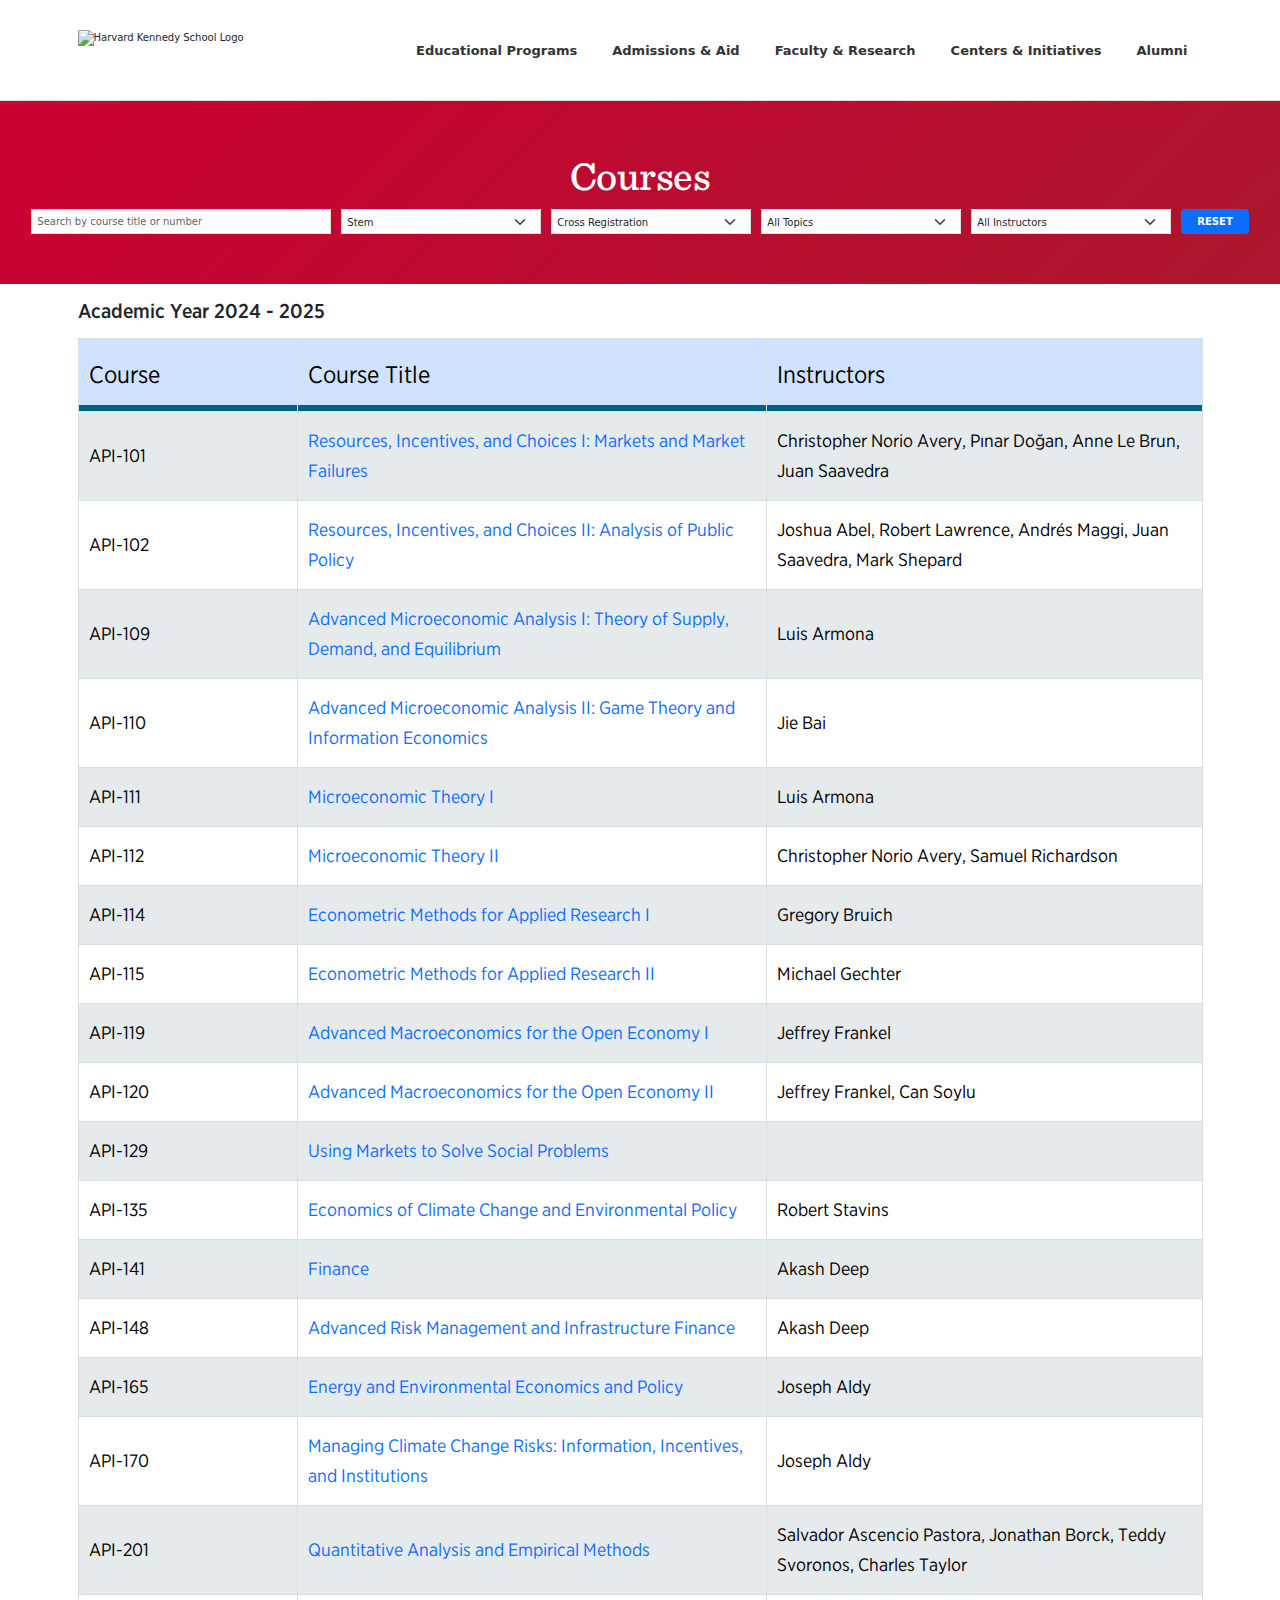
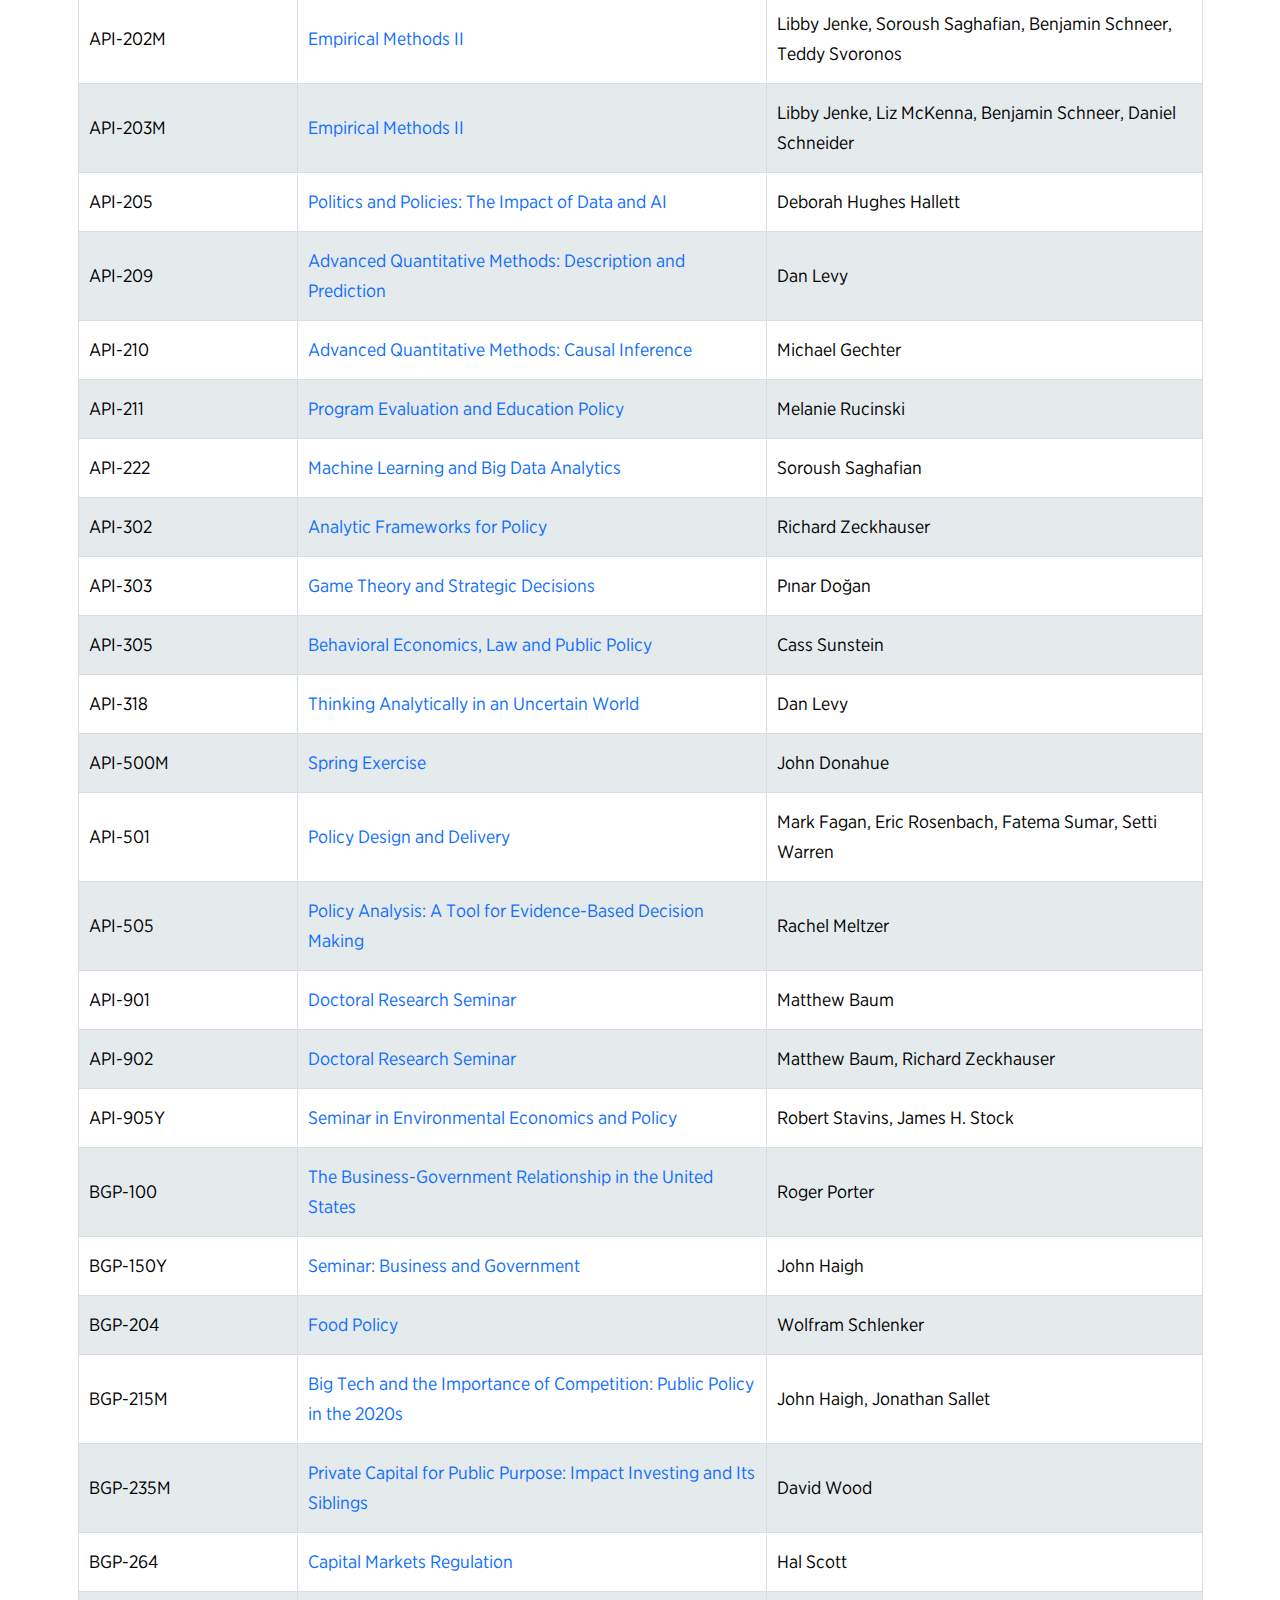
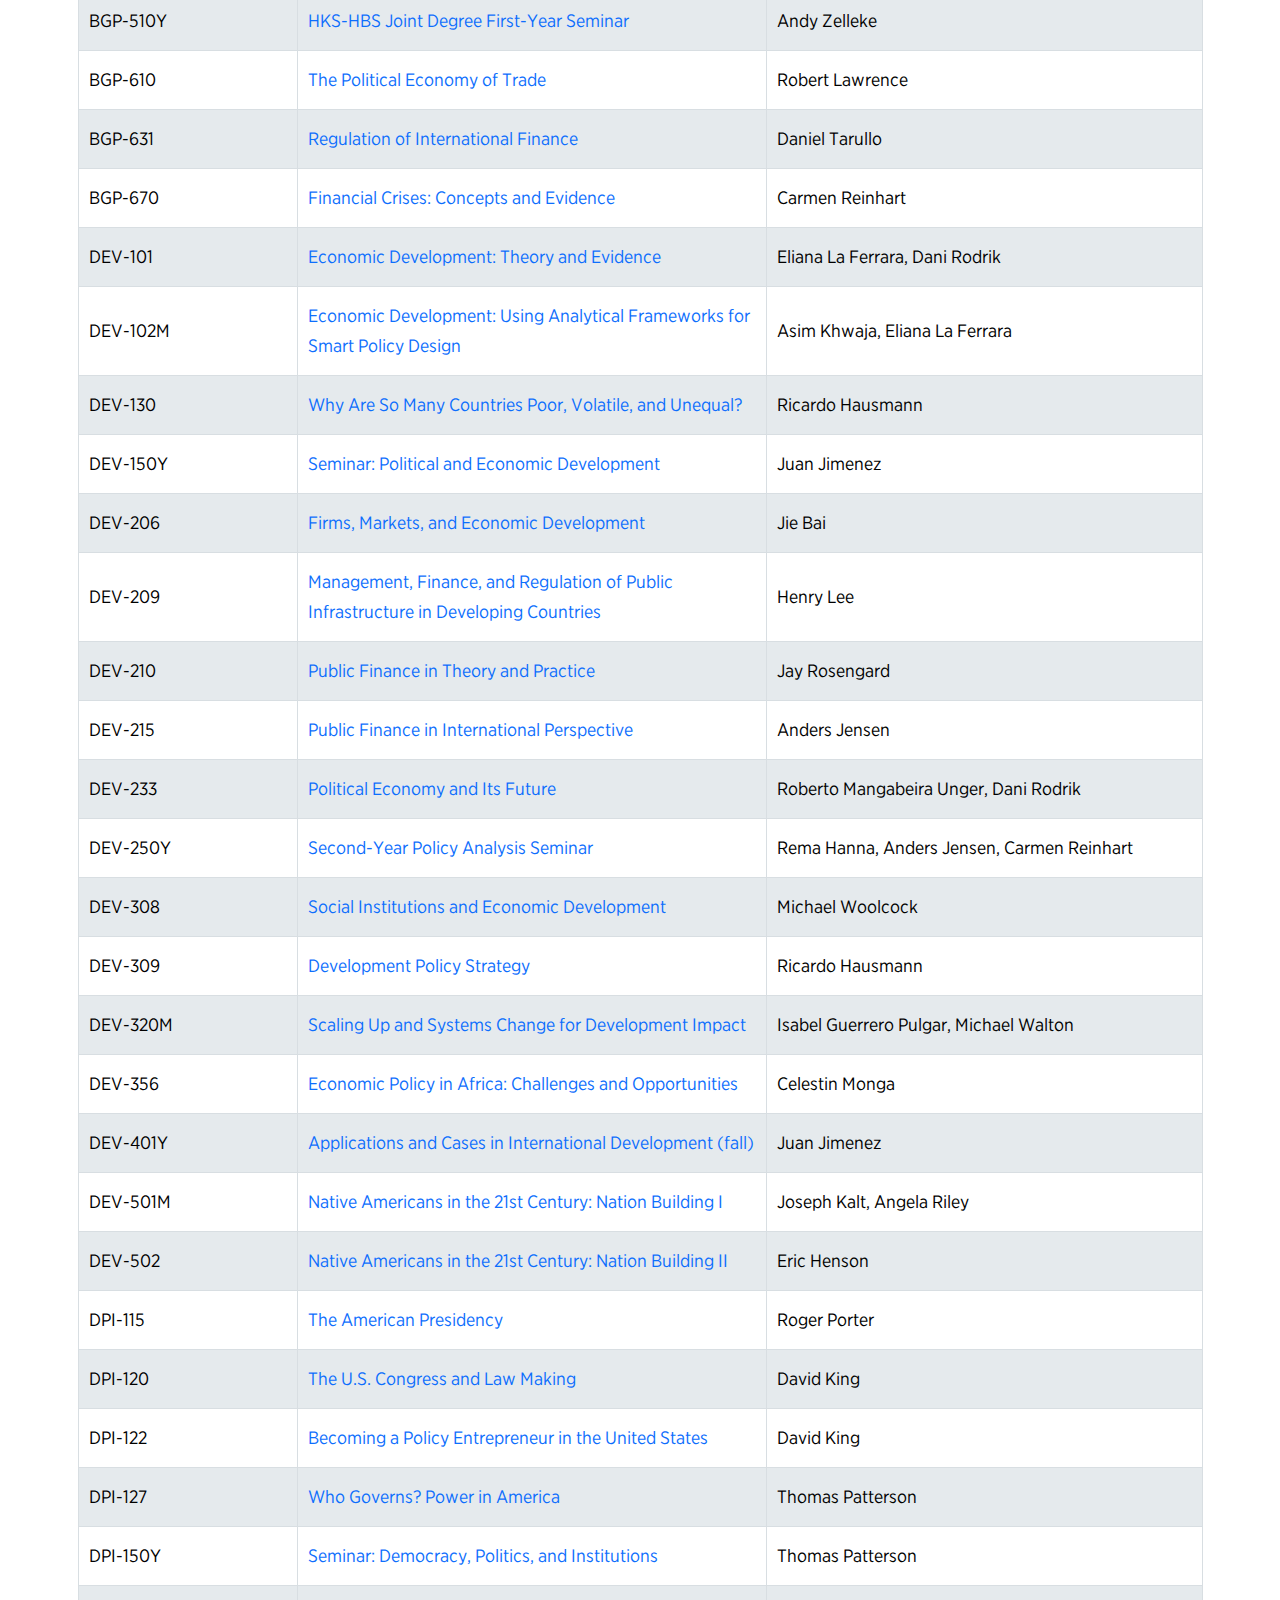
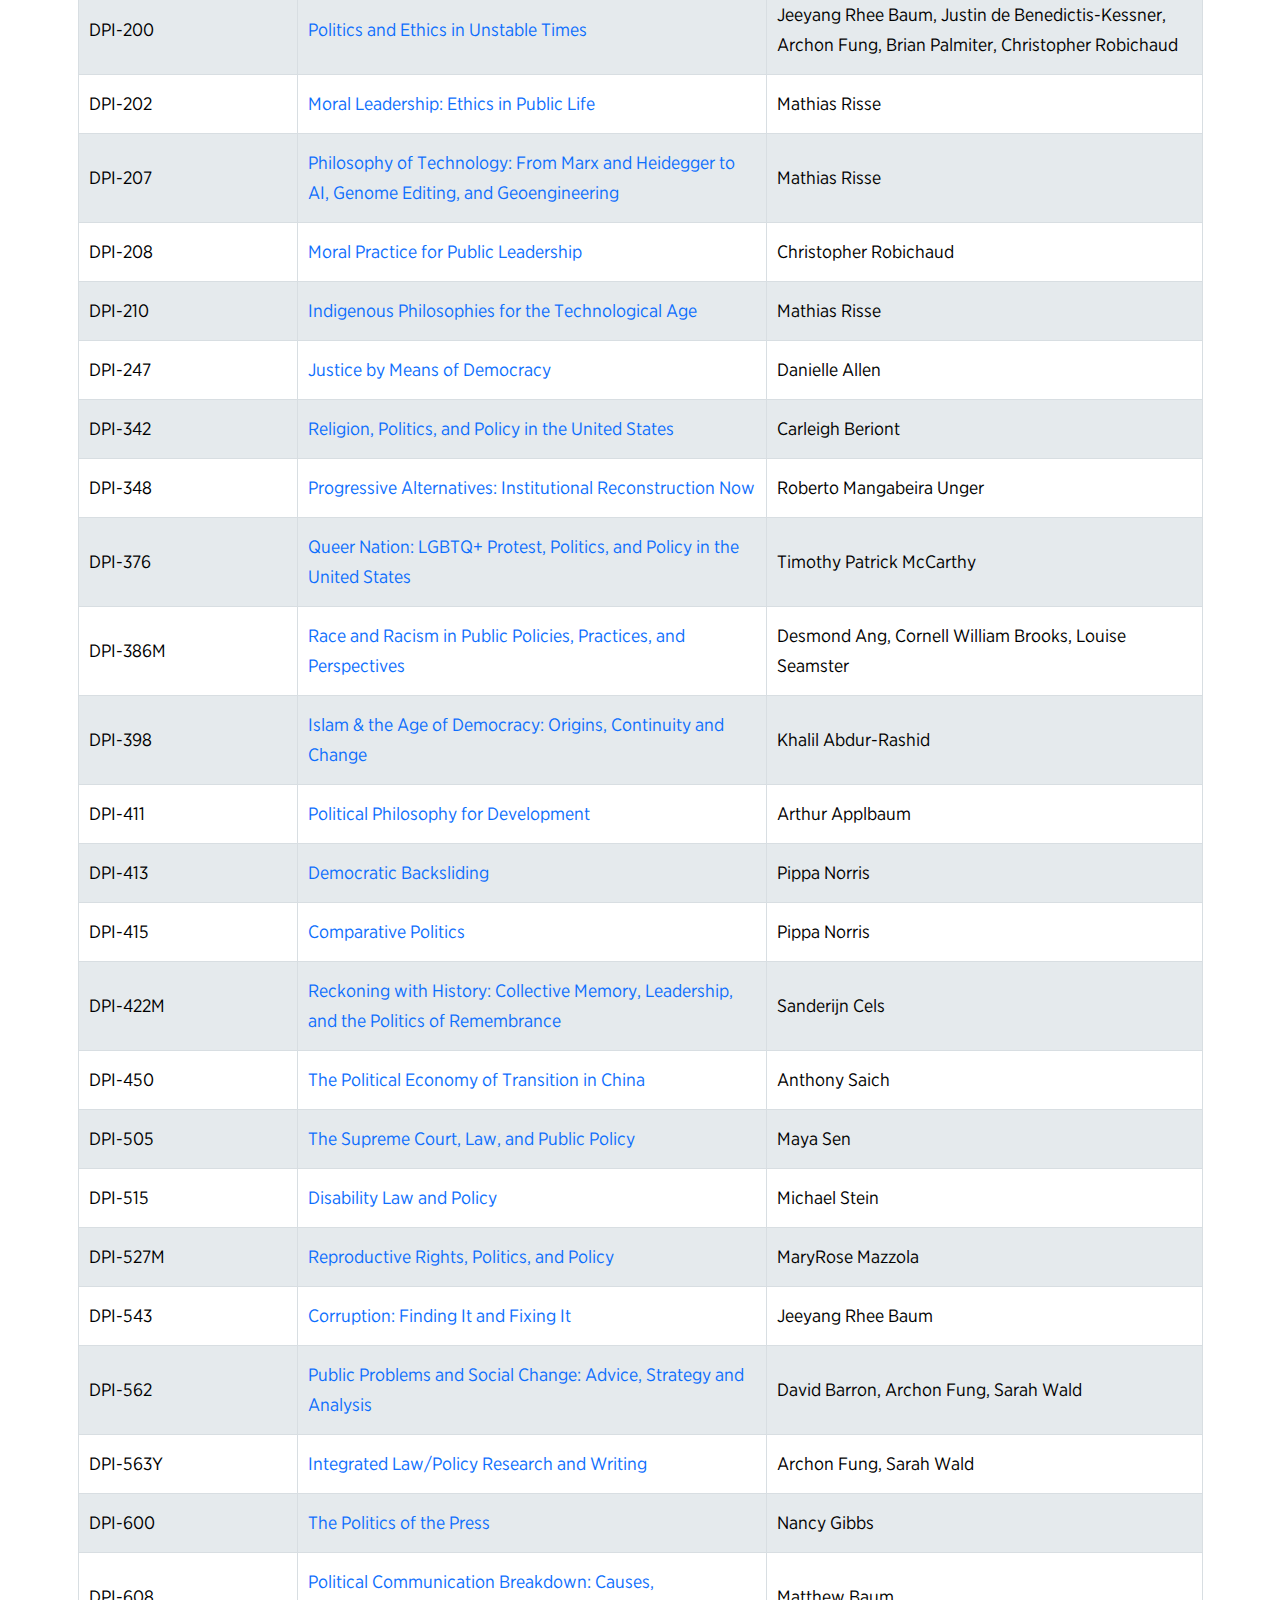
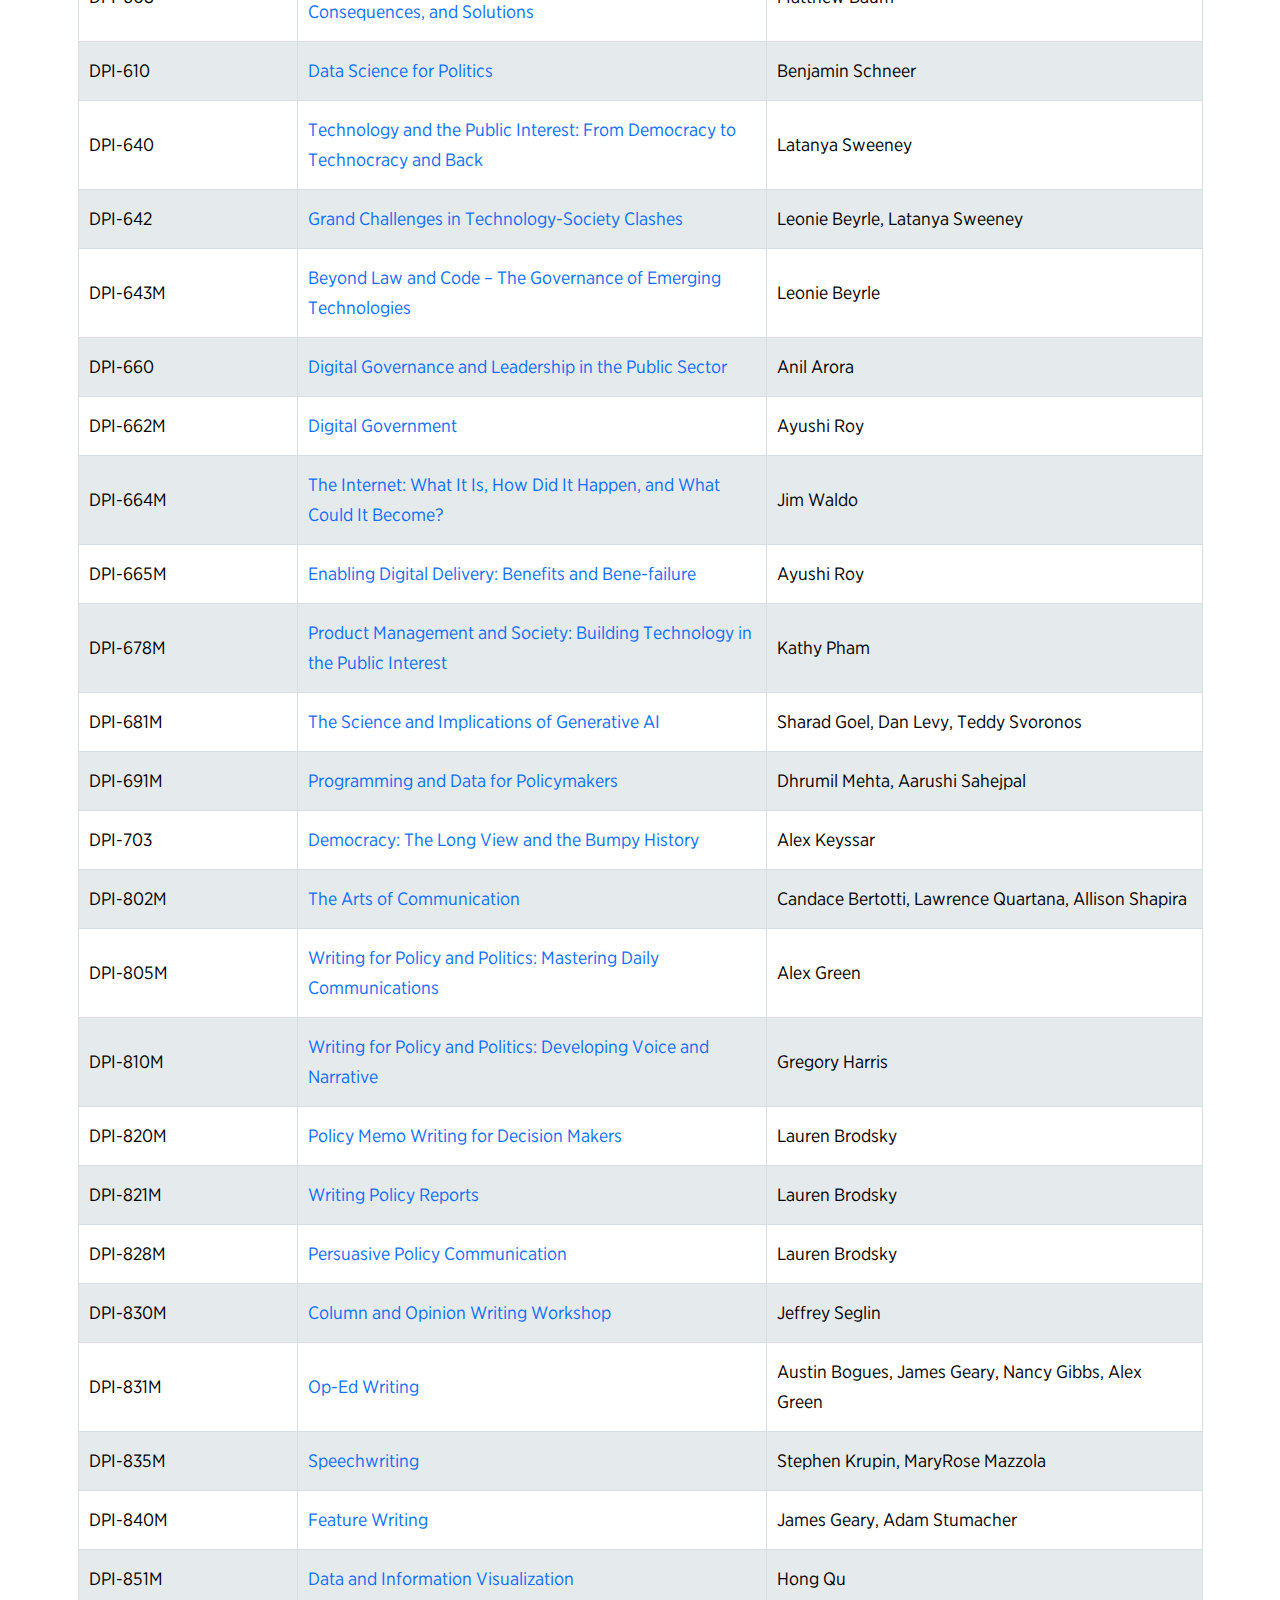
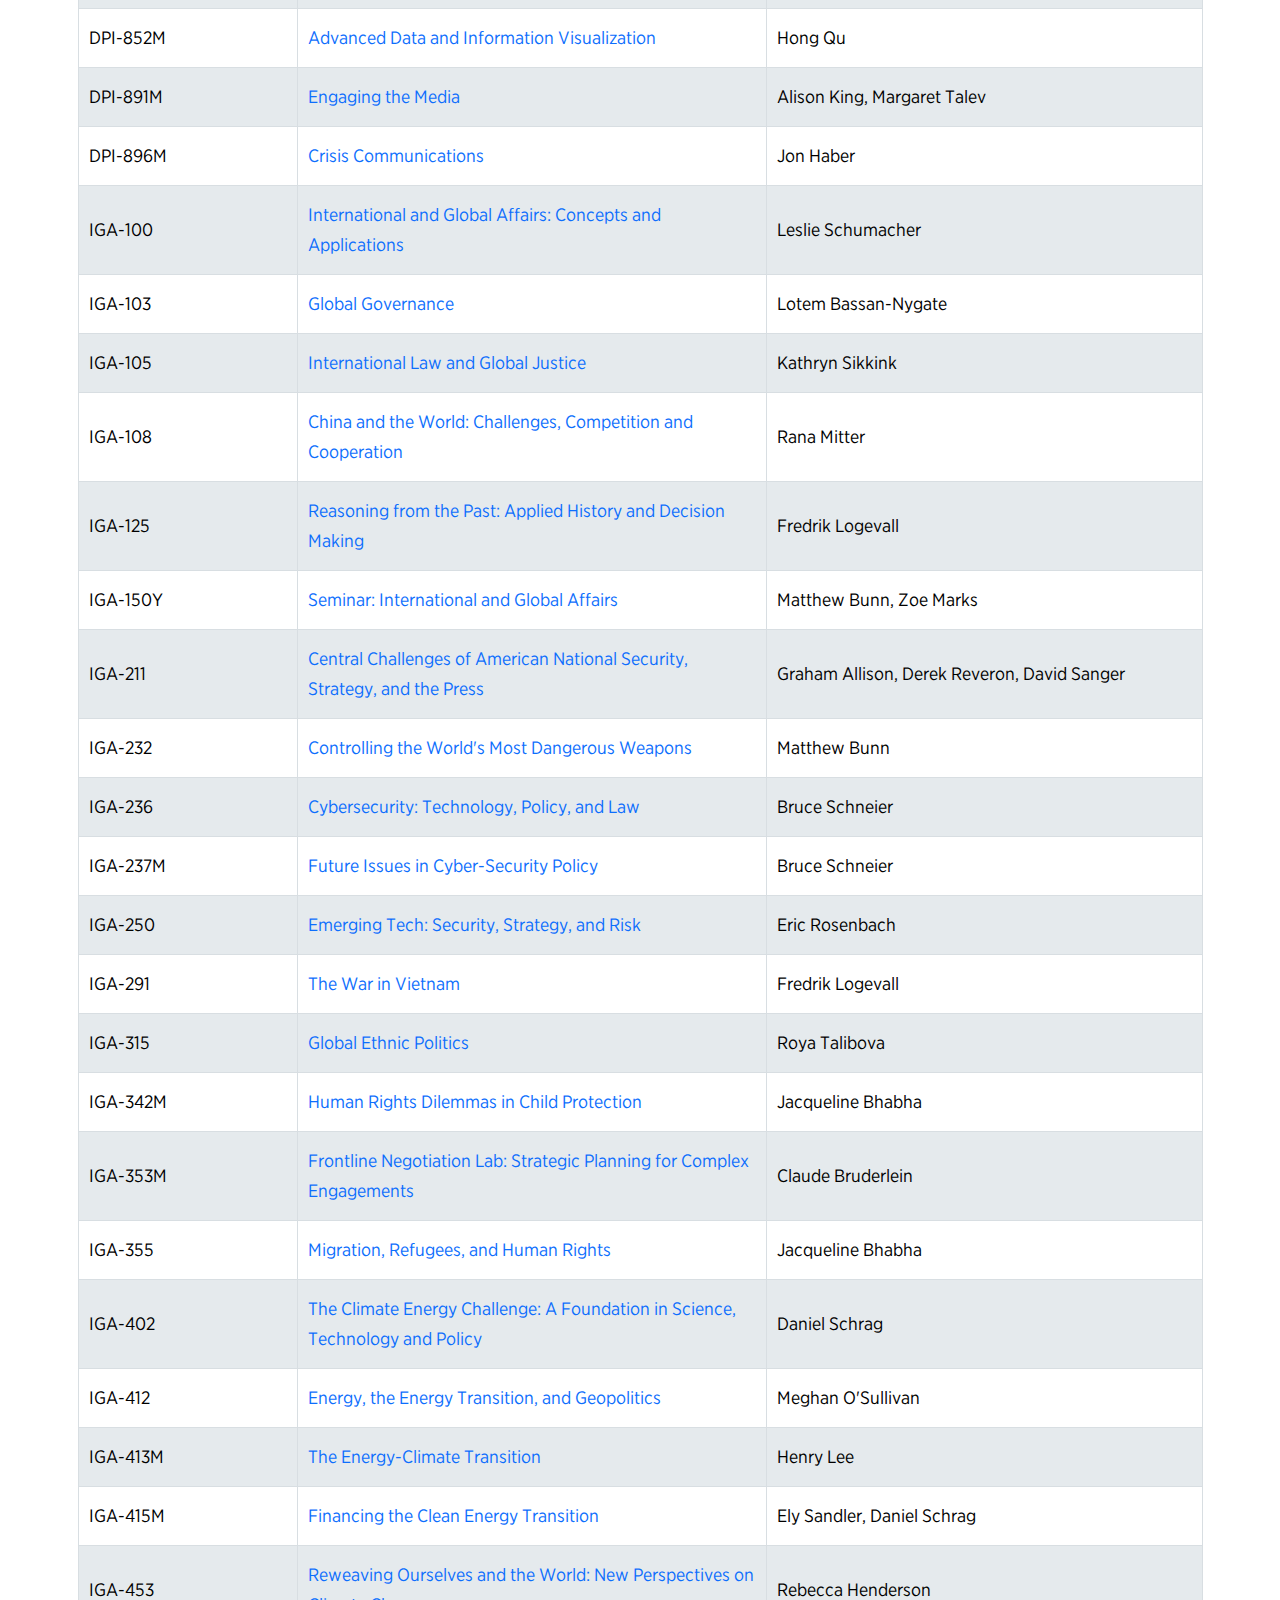
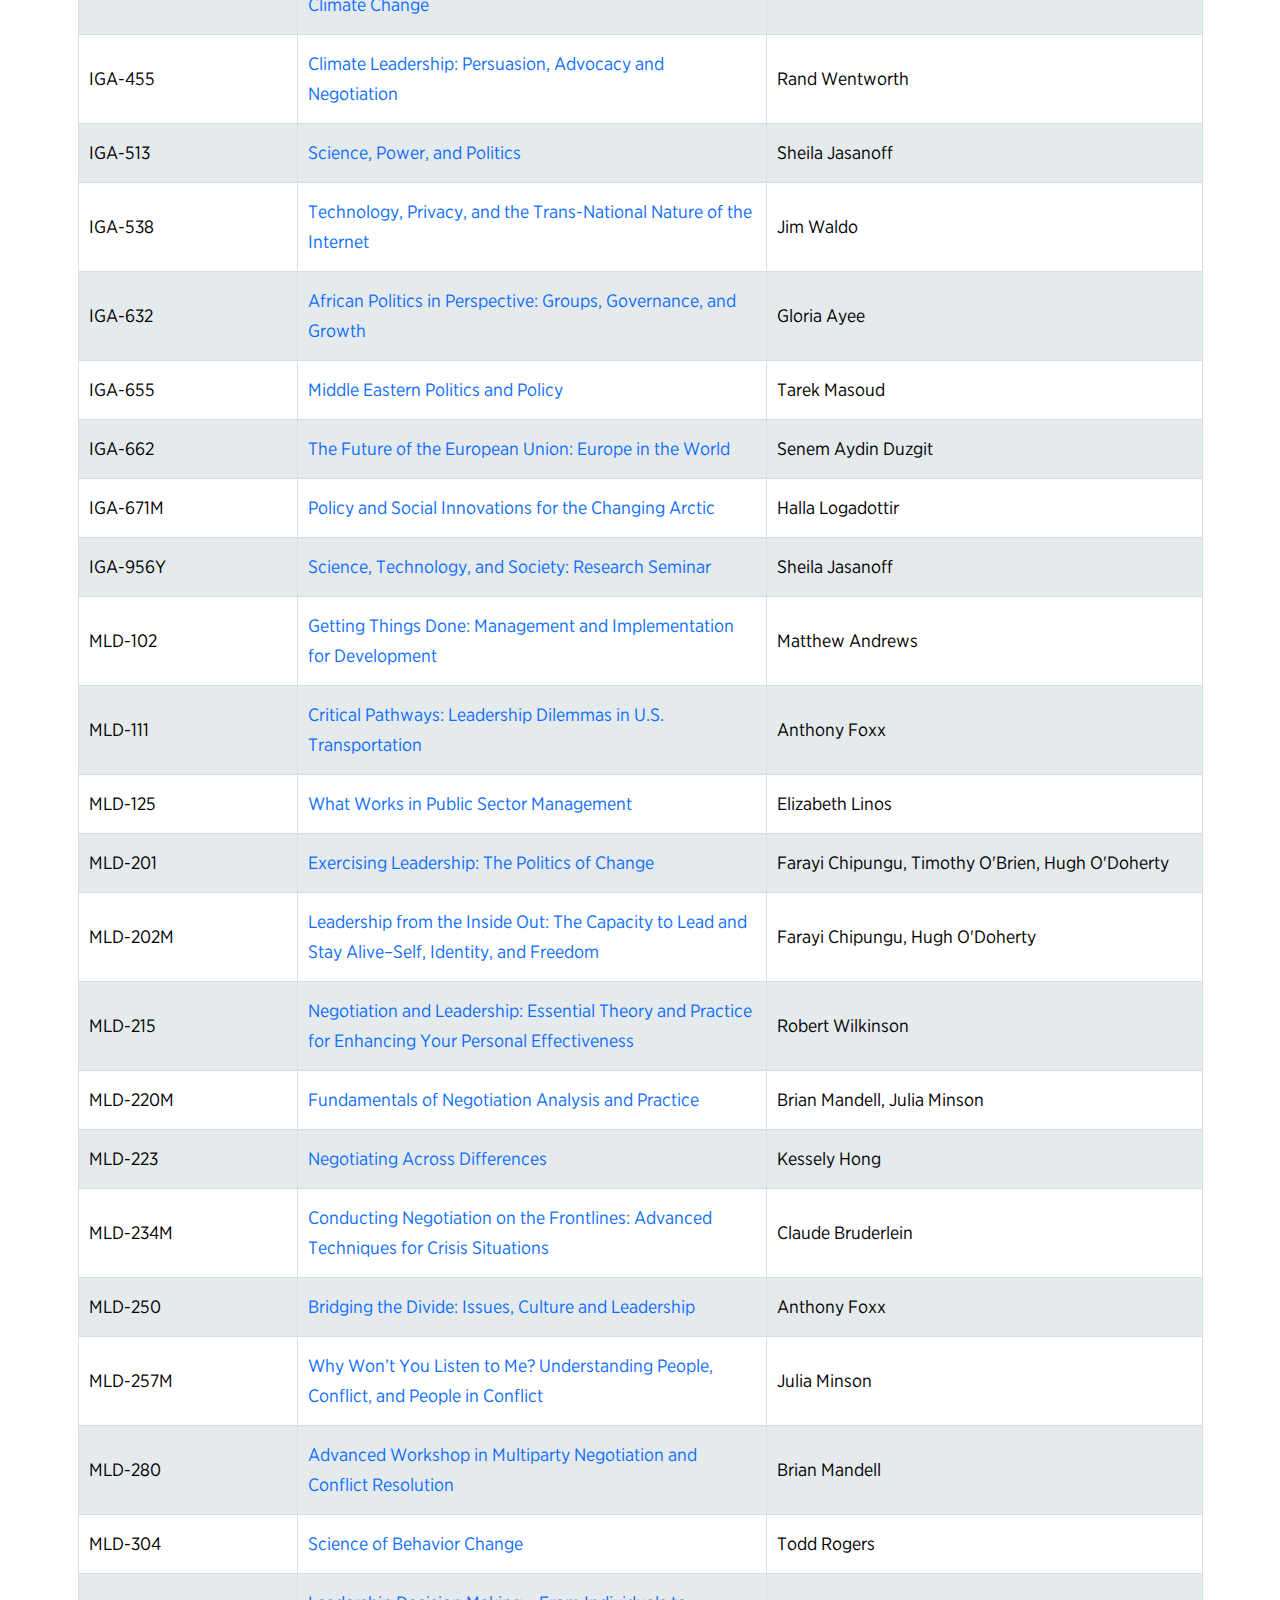
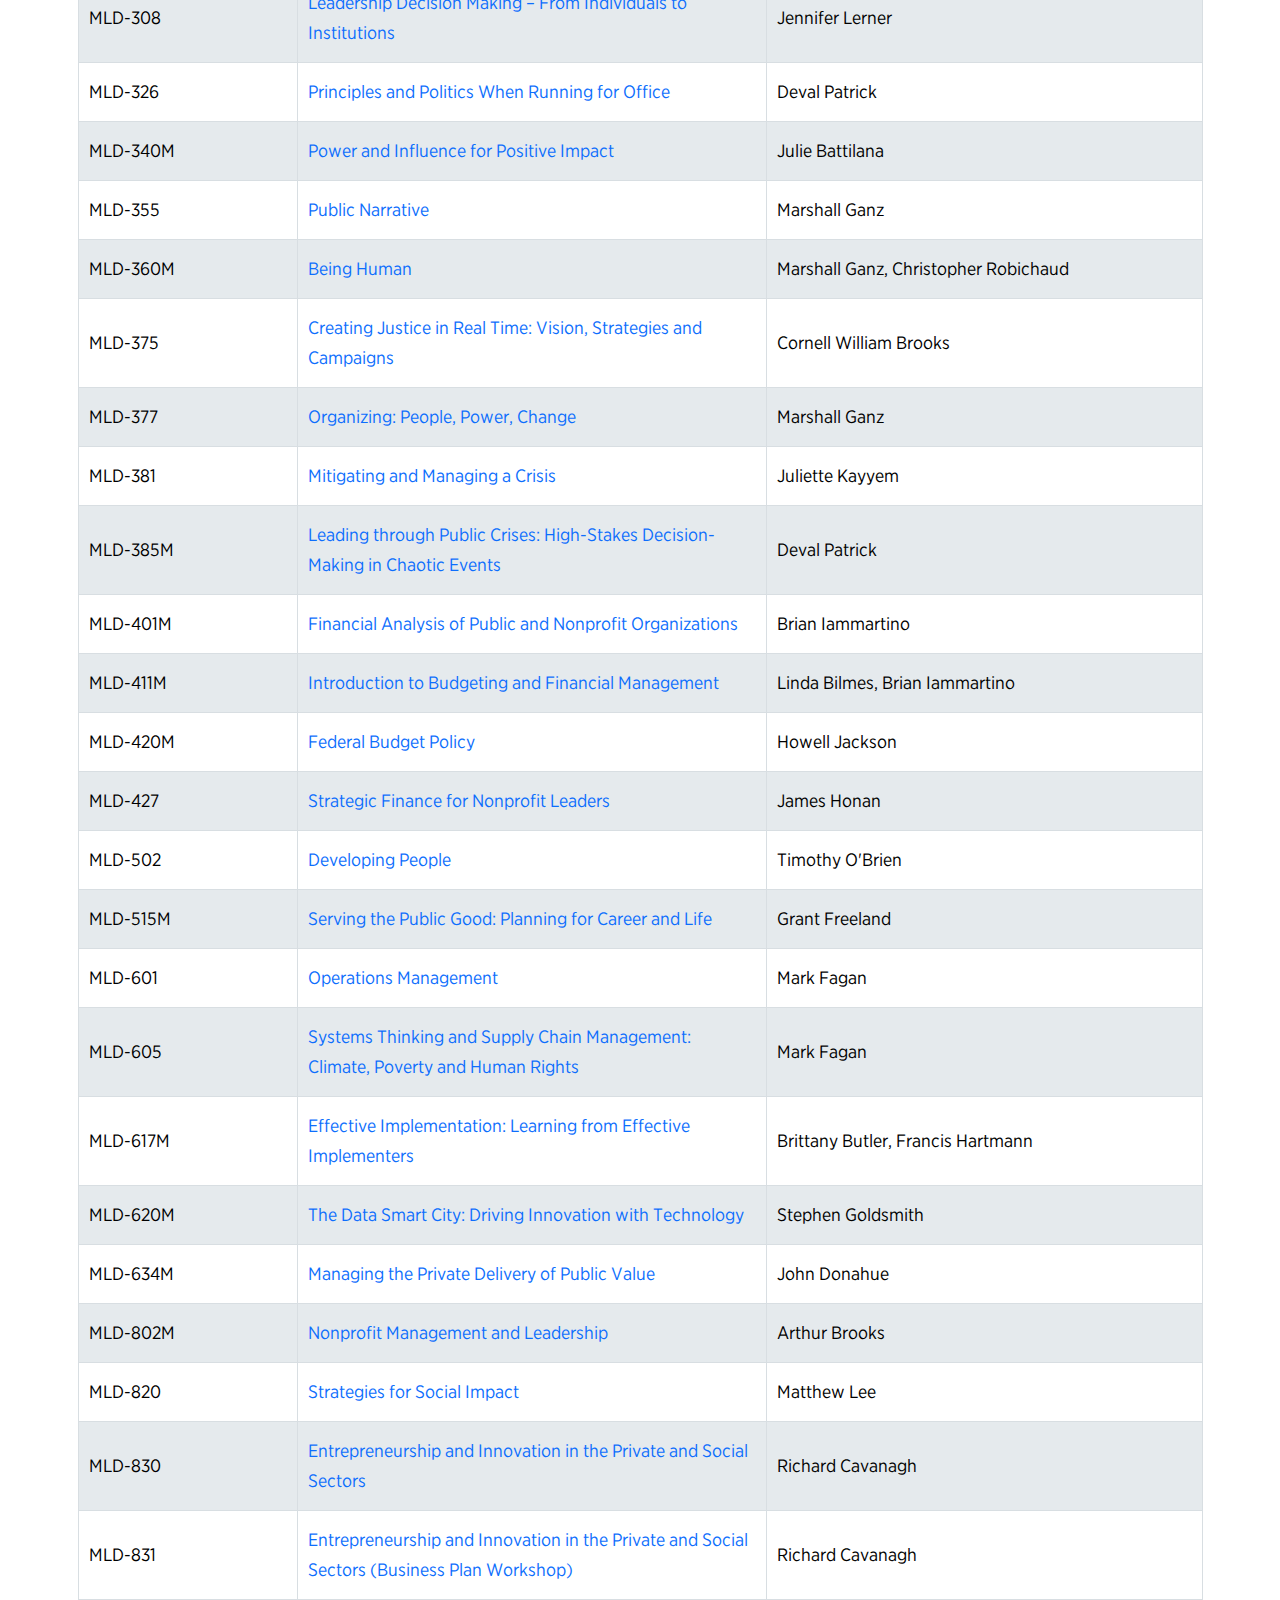
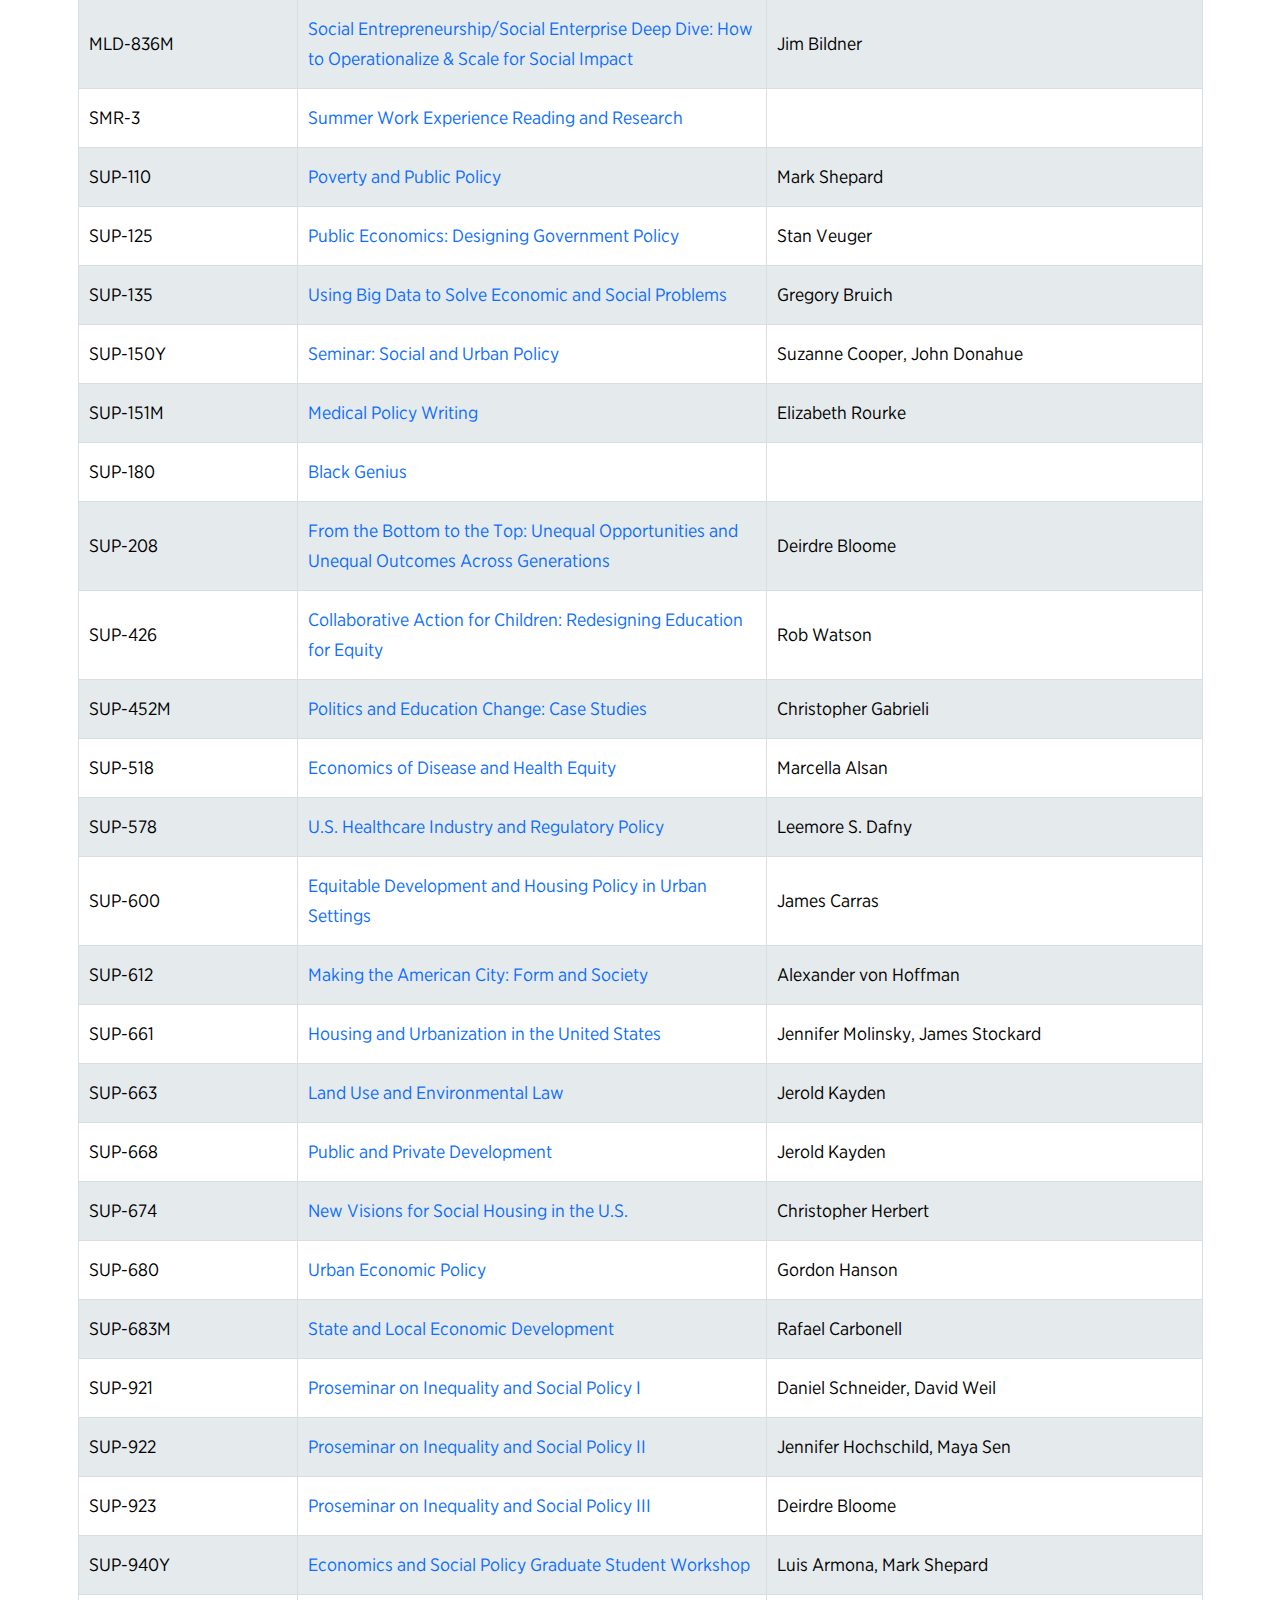
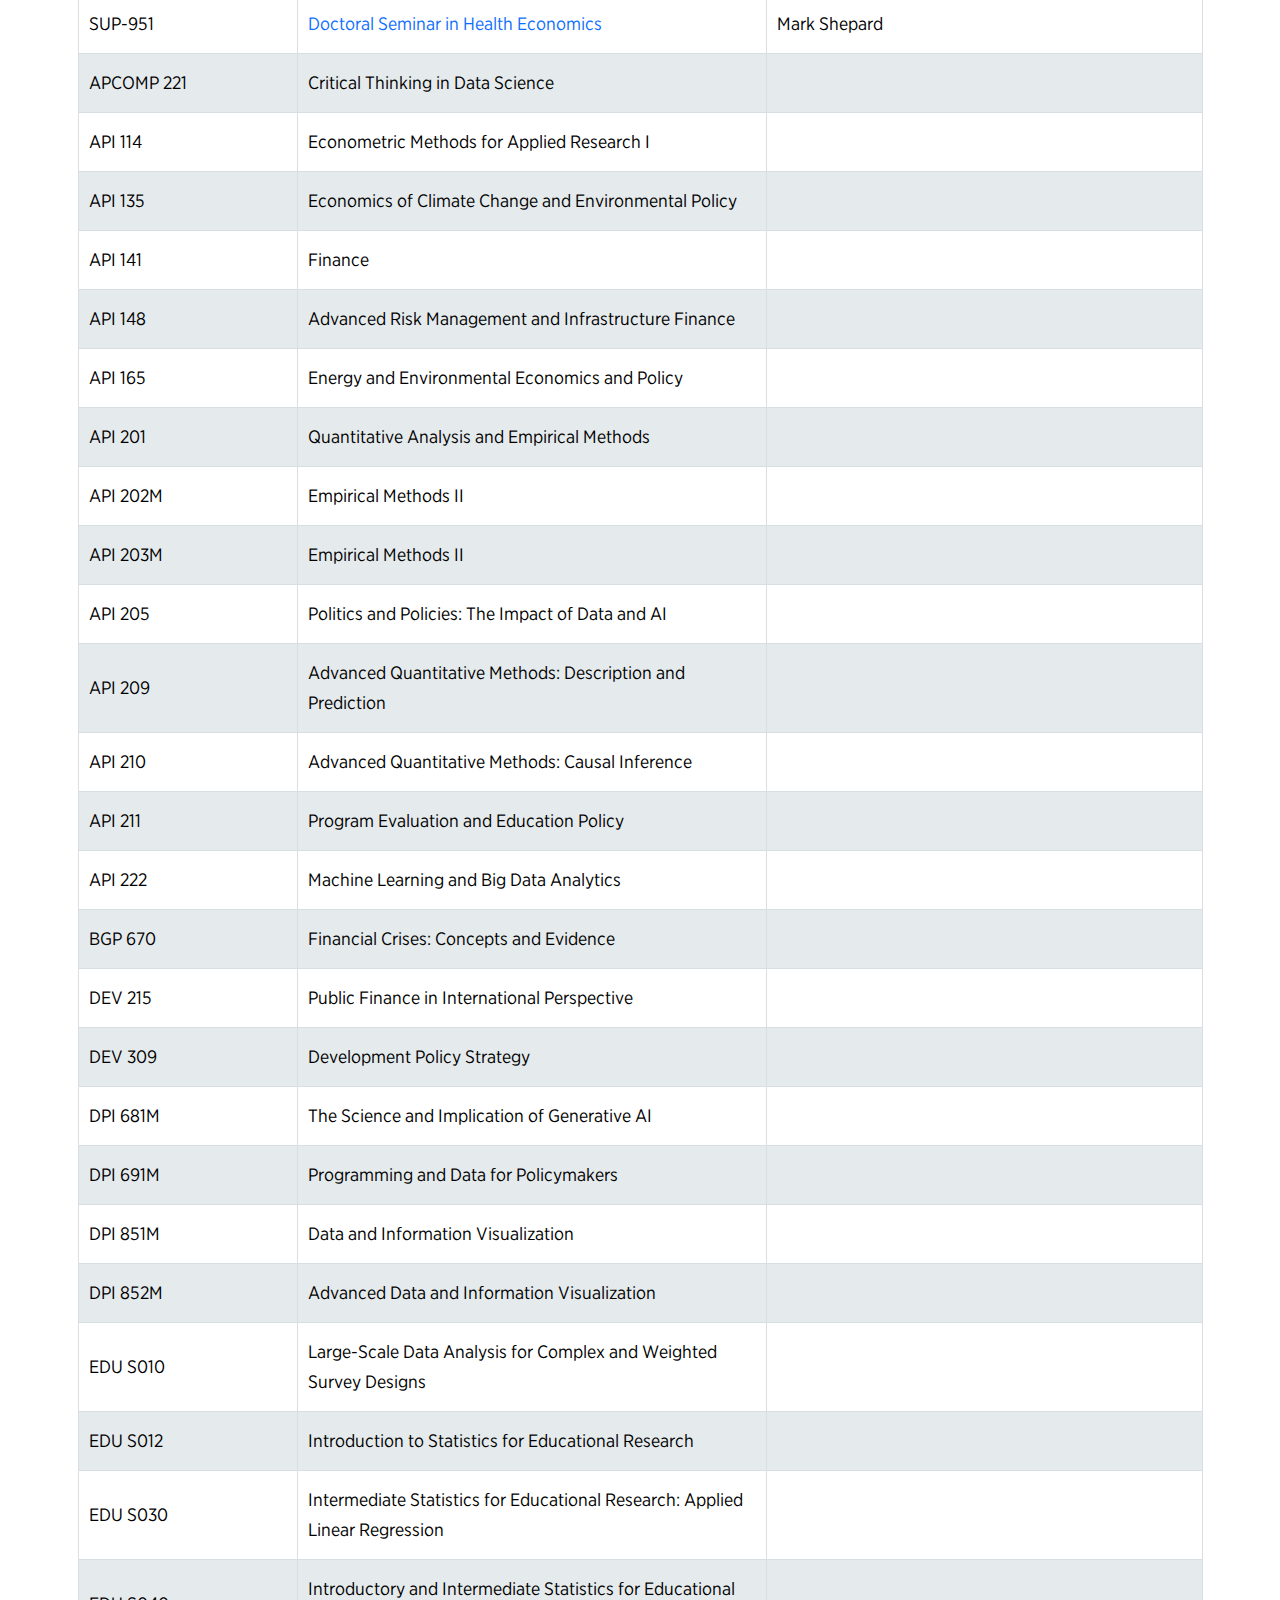
==== index.html @ e3db68f3 "Updated the topic theme filters." ====
<!DOCTYPE html>
<html lang="en">
<head>
<meta charset="UTF-8">
<meta name="viewport" content="width=device-width, initial-scale=1.0">
<link rel="icon" href="https://www.hks.harvard.edu/themes/harvardkennedy/favicon.ico" type="image/vnd.microsoft.icon">
<title>Harvard Kennedy School Courses</title>
<!-- Fonts -->
<link rel="stylesheet" href="styles/fonts.css">
<!-- HKS Styles -->
<link rel="stylesheet" href="styles/css_ghAQQCy1URyNKwj7VfU4hcPERsqrKaueJ4n5D9rcDlA.css">
<link rel="stylesheet" href="styles/css_NxCbW6uRTuzJ38p_cI2fMMenWkUVFVYja6xcTTTpgi0.css">
<!-- Custom Styles -->
<link rel="stylesheet" href="styles/styles.css">
<!-- Bootstrap -->
<link rel="stylesheet" href="https://cdn.jsdelivr.net/npm/bootstrap@5.3.0-alpha3/dist/css/bootstrap.min.css">
</head>

<body>
 
<!-- Top Navigation Bar -->
<header class="top-bar">
<div class="container d-flex align-items-center justify-content-between py-3">
<!-- End Top Navigation Bar -->

<!-- Logo -->
<div class="logo-container d-flex align-items-center">
<img src="https://www.hks.harvard.edu/sites/default/files/logos/logo_2.svg" alt="Harvard Kennedy School Logo" class="hks-logo">
</div>
<!-- End Logo -->

<!-- Hamburger Button -->
<button class="navbar-toggler" id="menu-toggle">
<div class="hamburger-lines">
<span class="line"></span>
<span class="line"></span>
<span class="line"></span>
</div>
</button>
<!-- End Hamburger Button -->

<!-- Navigation Menu -->
<nav class="menu">
<ul class="nav d-flex align-items-center" id="nav-links">
 <li class="nav-item"><a href="#" class="nav-link">Educational Programs</a></li>
 <li class="nav-item"><a href="#" class="nav-link">Admissions & Aid</a></li>
 <li class="nav-item"><a href="#" class="nav-link">Faculty & Research</a></li>
 <li class="nav-item"><a href="#" class="nav-link">Centers & Initiatives</a></li>
 <li class="nav-item"><a href="#" class="nav-link">Alumni</a></li>
</ul>
</nav>
</div>

</header>
<!-- End Navigation Bar -->

<!-- Course Table -->
<section class="red-banner">
<div class="container text-white py-5">
<h1>Courses</h1>
<form class="mt-3 d-flex justify-content-center align-items-center gap-3">
<input type="text" id="search" class="form-control" placeholder="Search by course title or number">
<!-- End Course Table -->

<!-- Instructor STEM -->
<select id="stem-register" class="form-select">
    <option value="">Stem</option>
    <option value="Group A - Quantitative Analysis">Group A - Quantitative Analysis</option>
    <option value="Group B - Research Methods">Group B - Research Methods</option>
</select>


<!-- Cross Register Filter -->
<select id="cross-register" class="form-select">
    <option value="">Cross Registration</option>
    <option value="Yes">Available</option>
    <option value="No">Not Available</option>
</select>

<!-- Topic Filter -->
<select id="topic" class="form-select">>
    <option value="">All Topics</option>
</select>

<!-- Instructor Filter -->
<select id="instructor" class="form-select">
    <option value="">All Instructors</option>
</select>

<!-- Filter Button -->
<button id="filter-button">Reset</button>
</form>
</div>
</section>
<!-- End Filter Button -->

<!-- Course Table -->
<div class="container my-4">
<h2 class="mb-4">Academic Year 2024 - 2025</h2>
<table class="table table-striped">
<thead class="table-primary">
<tr>
<th>Course</th>
<th>Course Title</th>
<th>Instructors</th>
</tr>
</thead>
<tbody id="course-table"></tbody>
</table>
</div>
<!-- End Course Table -->

 <!-- Team Profiles Section -->
<section class="team-profiles container py-5">
<h1 class="text-center mb-5">Meet Our Team</h1>
<div class="profile">
<img src="images/Group_M_Team_Manish.jpg" alt="Manish Maheshwari" class="profile-img">
<div class="profile-info">
<h2>Manish Maheshwari</h2>
<p>Co-founder and Policy Expert</p>
<p>mmaheshwari@hks.harvard.edu</p>
</div>
</div>
<div class="profile">
<img src="images/Group_M_Team_Nick.jpg" alt="Nick Maynes" class="profile-img">
<div class="profile-info">
<h2>Nick Maynes</h2>
<p>Scrum Master</p>
<p>nickmaynes@hks.harvard.edu</p>
</div>
</div>
<div class="profile">
<img src="images/Group_M_Team_Karan.jpg" alt="Karan Takhar" class="profile-img">
<div class="profile-info">
<h2>Karan Takhar</h2>
<p>Marketing Director</p>
<p>ktakhar@hks.harvard.edu</p>
</div>
</div>
<div class="profile">
<img src="images/Group_M_Team_Dagim.jpg" alt="Dagim Gebrie" class="profile-img">
<div class="profile-info">
<h2>Dagim Gebrie</h2>
<p>Chief Technical Officer</p>
<p>dagimgebrie@college.harvard.edu</p>
</div>
</div>
<div class="profile">
<img src="images/Group_M_Team_Lou.jpg" alt="Lou McDonald" class="profile-img">
<div class="profile-info">
<h2>Lou McDonald</h2>
<p>Just a Guy</p>
<p>loumcdonald@cyber.harvard.edu</p> 
</div>
</div>
</section>
 <!-- End Team Profiles Section -->

<!-- Footer -->
<footer class="bg-light text-center text-lg-start mt-4">
<div class="container py-4">
<div class="row align-items-start">
<!-- Logo and Address -->
<div class="col-md-4 text-start">
<a href="https://www.hks.harvard.edu/">
<img src="https://www.hks.harvard.edu/sites/default/files/logos/logo_2.svg" alt="Harvard Kennedy School Logo" class="mb-3">
</a>
<address style="color: #333;">
79 John F. Kennedy Street<br>
Cambridge, MA 02138
</address>
<p class="quote mt-2 text-danger fw-bold">Ask What You Can Do</p>
</div>
<!-- Links -->
<div class="col-md-4 text-start">
<ul class="list-unstyled">
<li><a href="/educational-programs/masters-programs" class="text-dark">Master’s Programs</a></li>
<li><a href="/executive-education" class="text-dark">Executive Education</a></li>
<li><a href="/educational-programs/doctoral-programs" class="text-dark">Doctoral Programs</a></li>
<li><a href="/educational-programs/public-leadership-credential" class="text-dark">Public Leadership Credential</a></li>
<li><a href="/admissions-aid/masters-program-admissions/admissions-events" class="text-dark">Admissions Events</a></li>
<li><a href="https://community.alumni.harvard.edu/give/16039598" class="text-dark">Give Now</a></li>
<li><a href="/more/alumni" class="text-dark">Alumni</a></li>
<li><a href="/more/about/leadership-administration/human-resources" class="text-dark">Jobs</a></li>
</ul>
</div>
<!-- Policies and Social Links -->
<div class="col-md-4 text-start">
<ul class="list-unstyled">
<li><a href="/contact-us" class="text-dark">Contact Us</a></li>
<li><a href="/more/about/policies/privacy-statement" class="text-dark">Privacy</a></li>
<li><a href="https://accessibility.harvard.edu/" class="text-dark">Accessibility</a></li>
<li><a href="https://accessibility.huit.harvard.edu/digital-accessibility-policy" class="text-dark">Digital Accessibility</a></li>
</ul>
<div class="d-flex mt-3">
<a href="https://www.facebook.com/harvardkennedyschool/" class="text-dark me-3">Facebook</a>
<a href="https://twitter.com/kennedy_school" class="text-dark me-3">Twitter</a>
<a href="https://www.linkedin.com/school/harvard-kennedy-school-of-government/" class="text-dark me-3">LinkedIn</a>
<a href="https://www.youtube.com/user/HarvardKennedySchool" class="text-dark me-3">YouTube</a>
<a href="http://instagram.com/harvardkennedyschool/" class="text-dark me-3">Instagram</a>
<a href="https://www.tiktok.com/@harvardkennedyschool" class="text-dark">TikTok</a>
</div>
</div>
</div>
<div class="row mt-4">
<div class="col text-center">
 <p class="text-muted mb-0">Copyright © 2025 Programming and Data for Policymakers DPI 691M B <a href="http://www.harvard.edu/" target="_blank" class="text-dark">Harvard Kennedy School</a>.</p>
</div>
</div>
</div>
</footer>
<!-- End Footer -->
 

<!-- Scripts -->
<script src="scripts/script.js"></script>
</body>
</html>
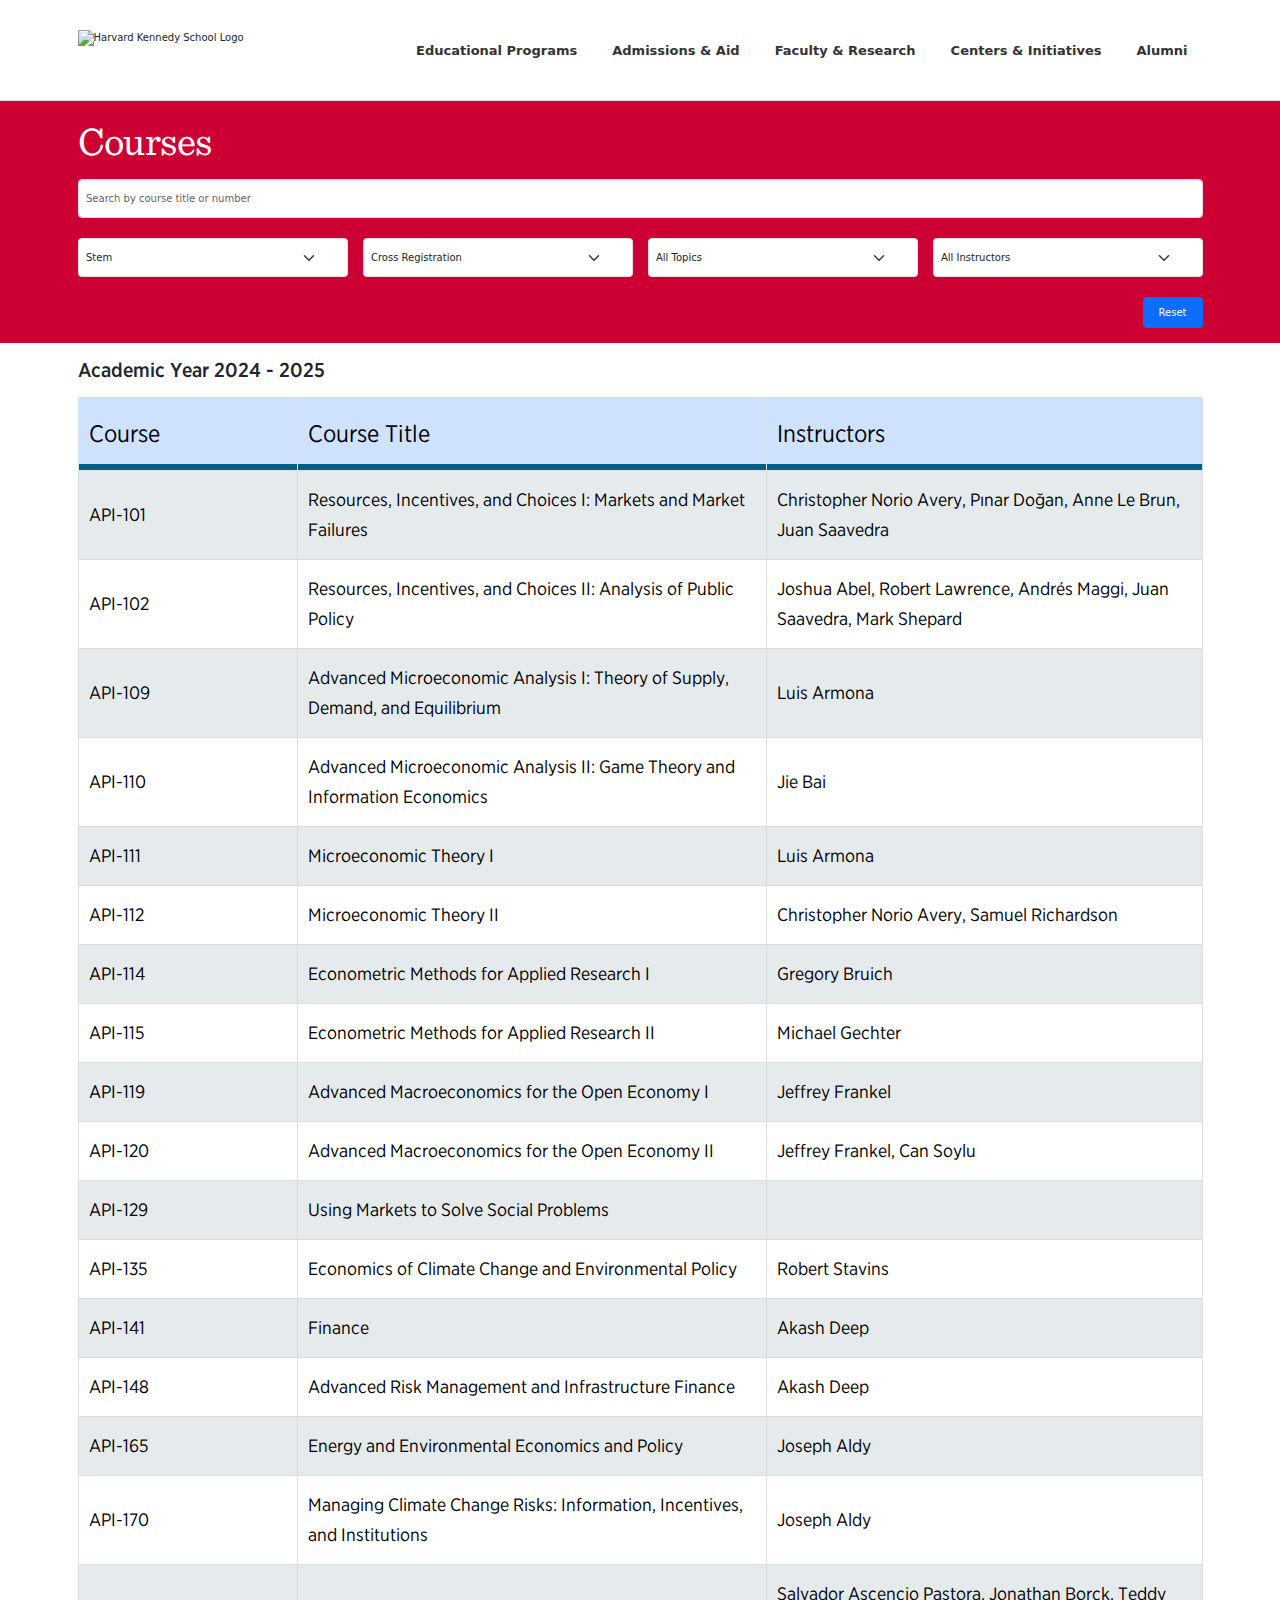
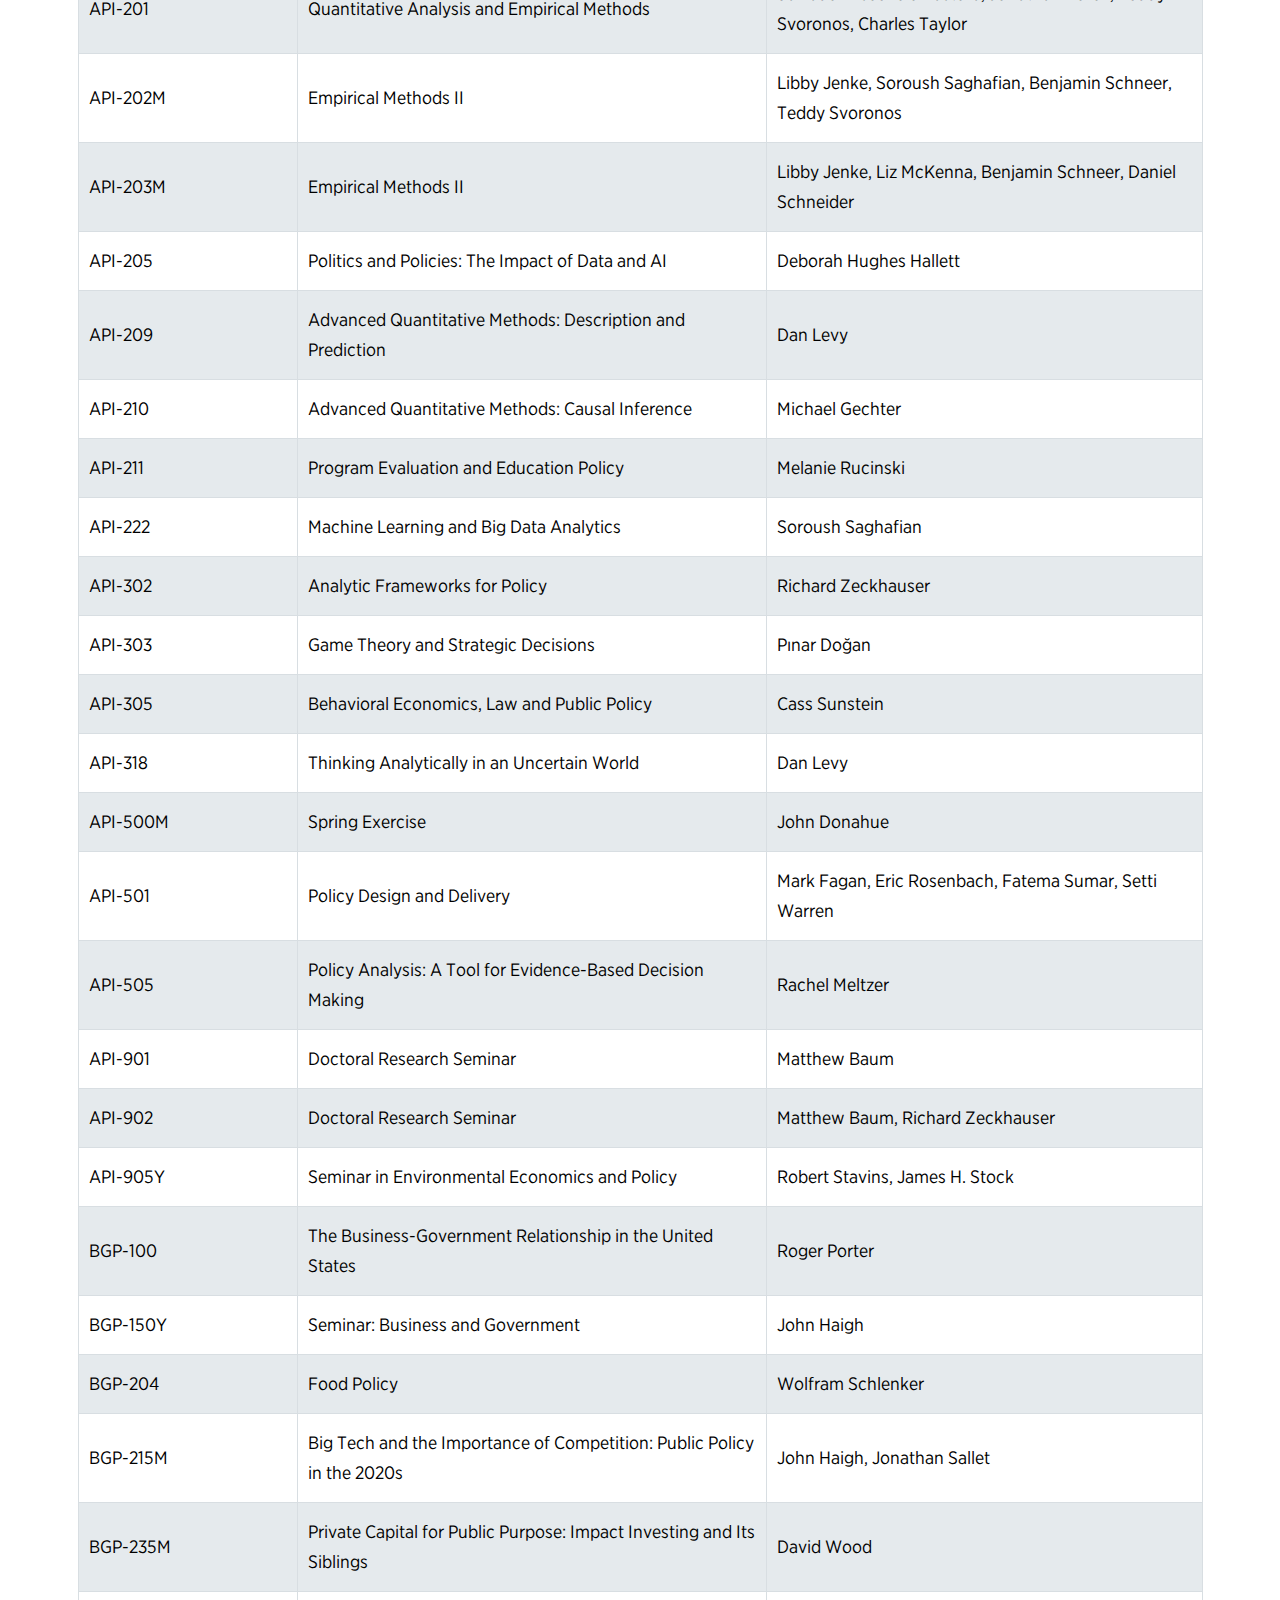
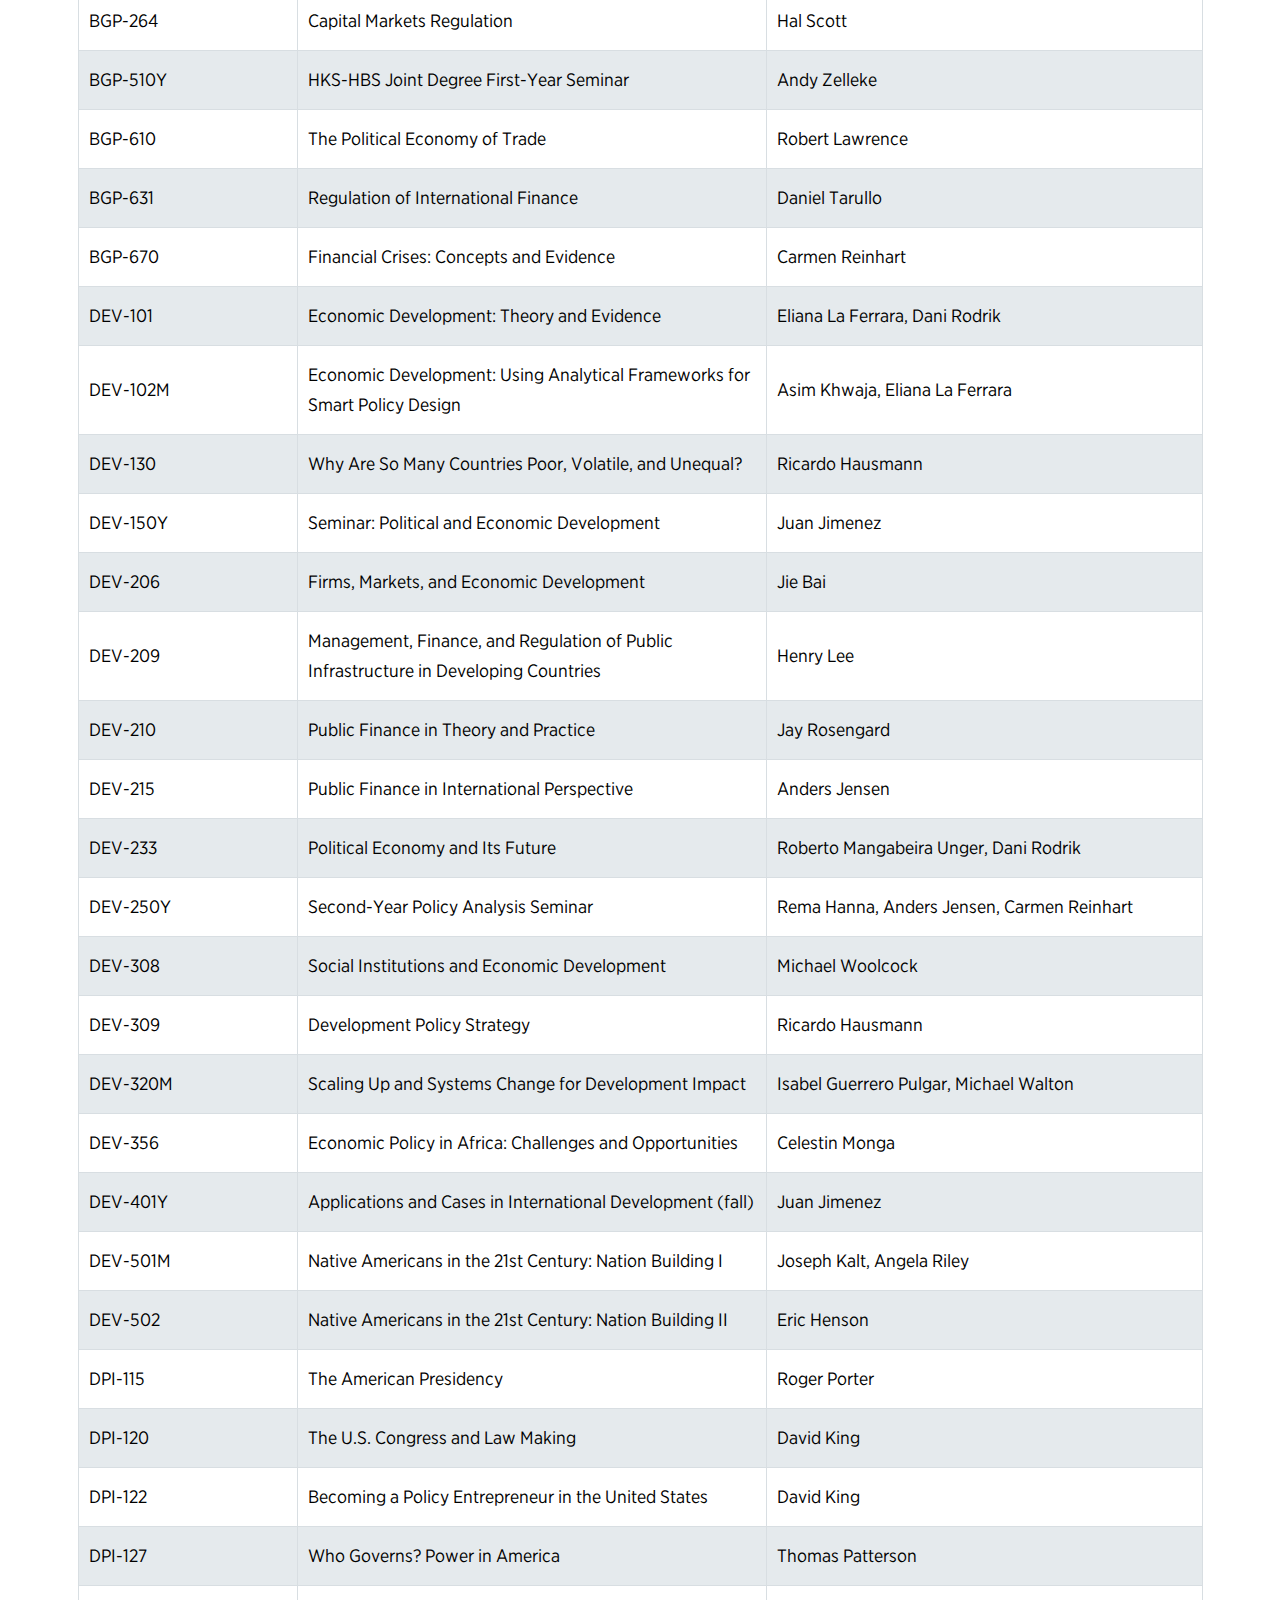
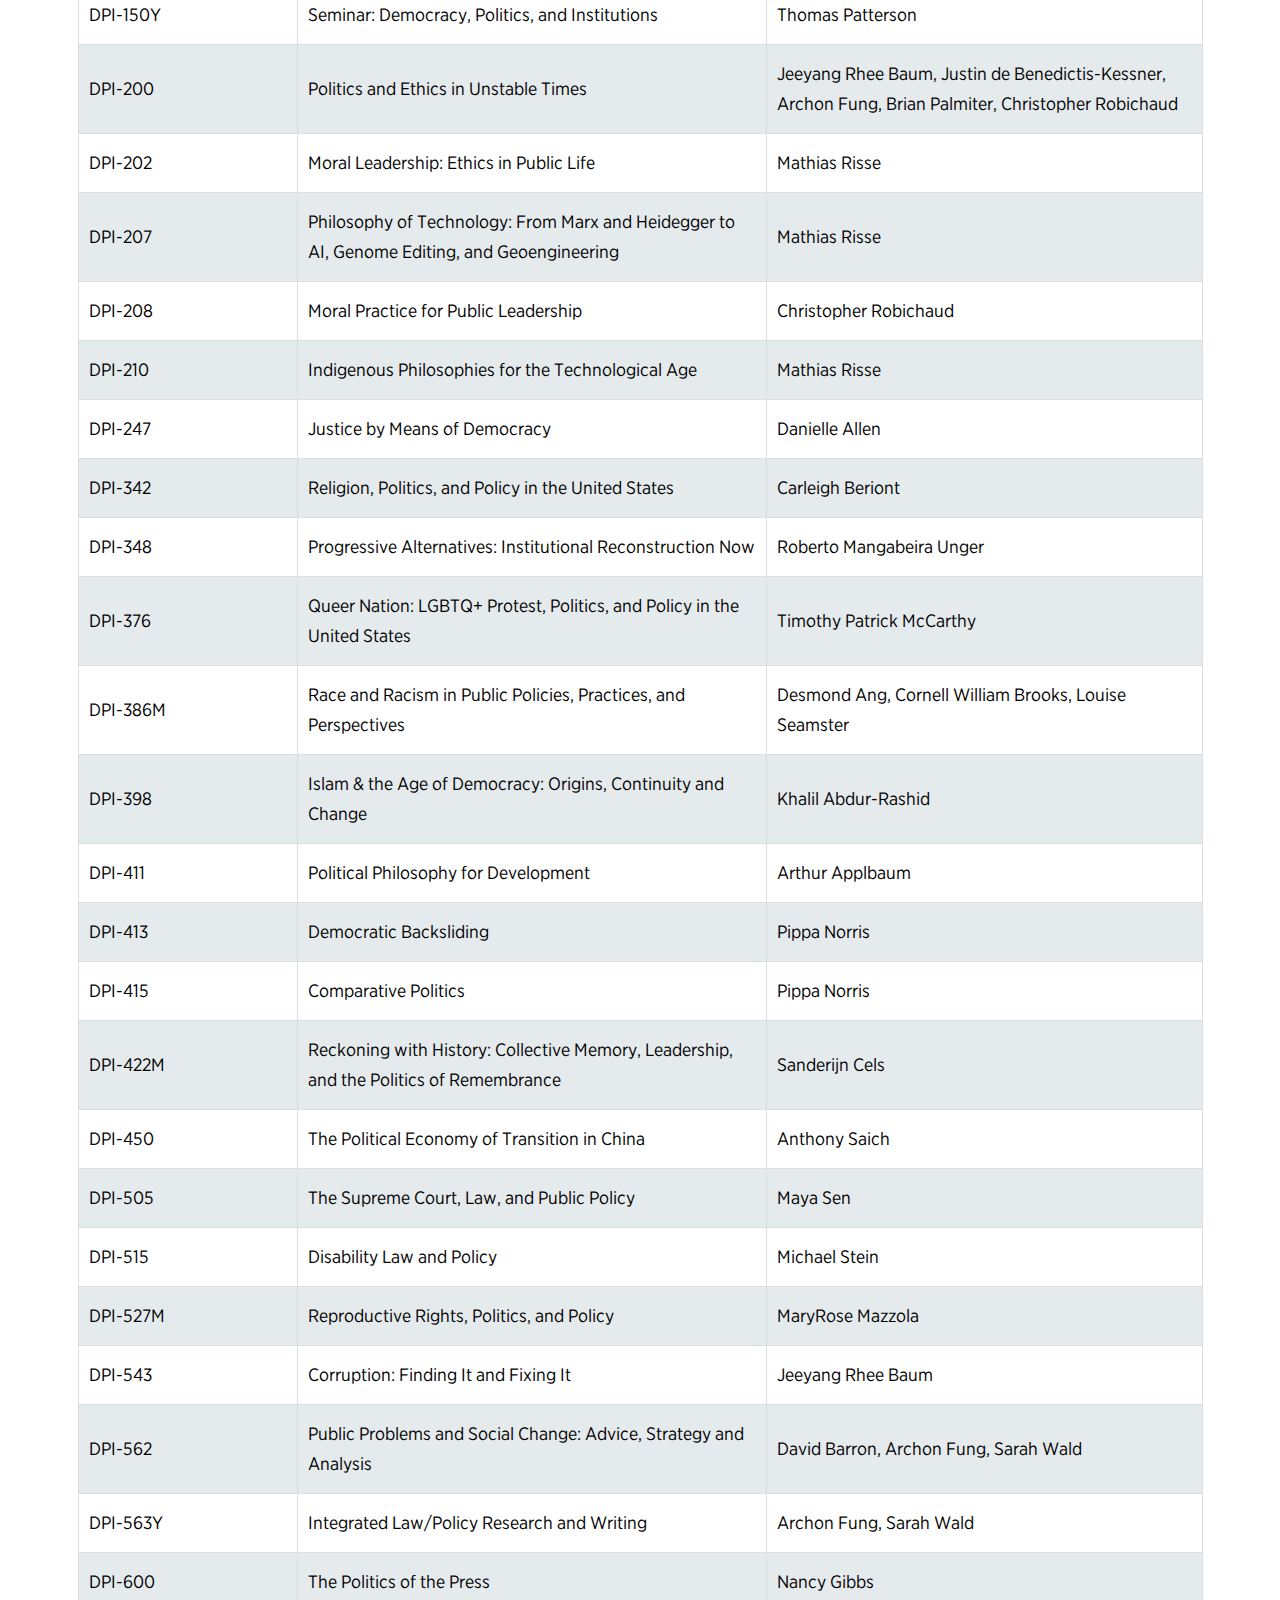
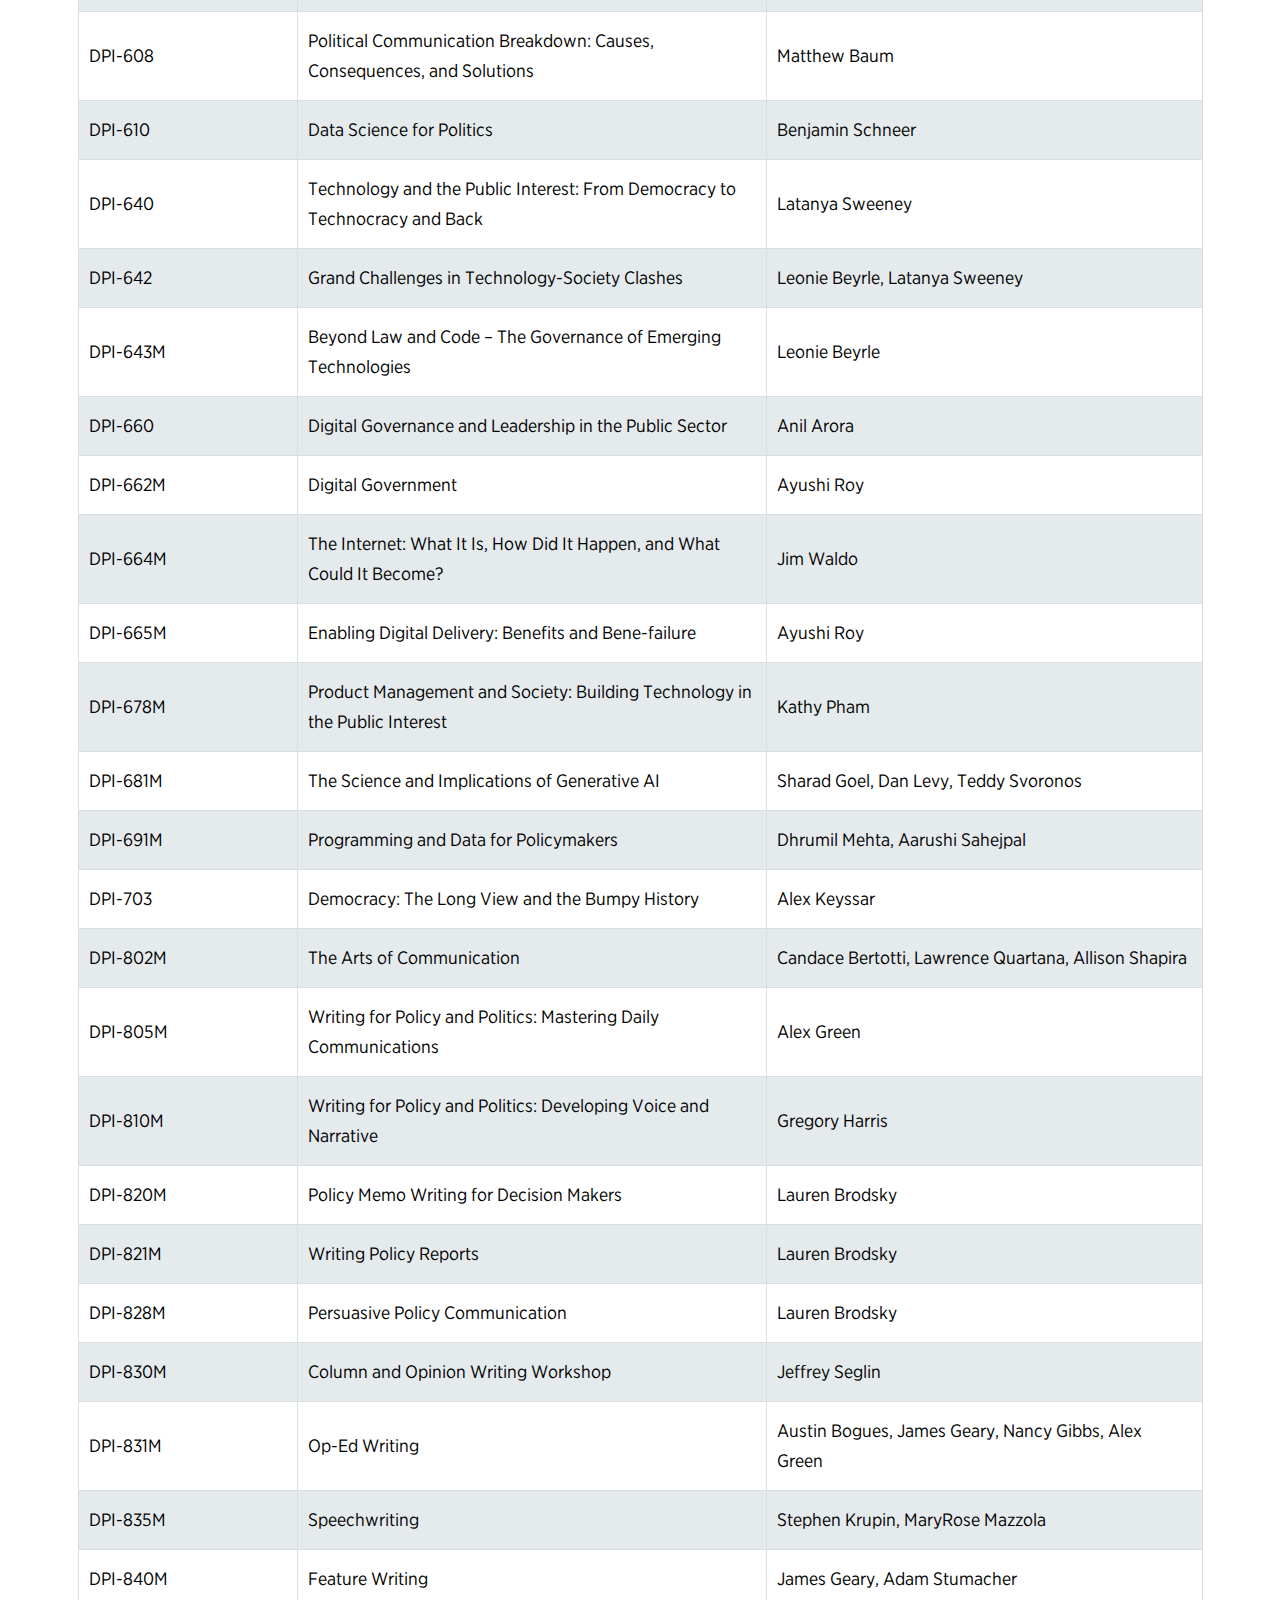
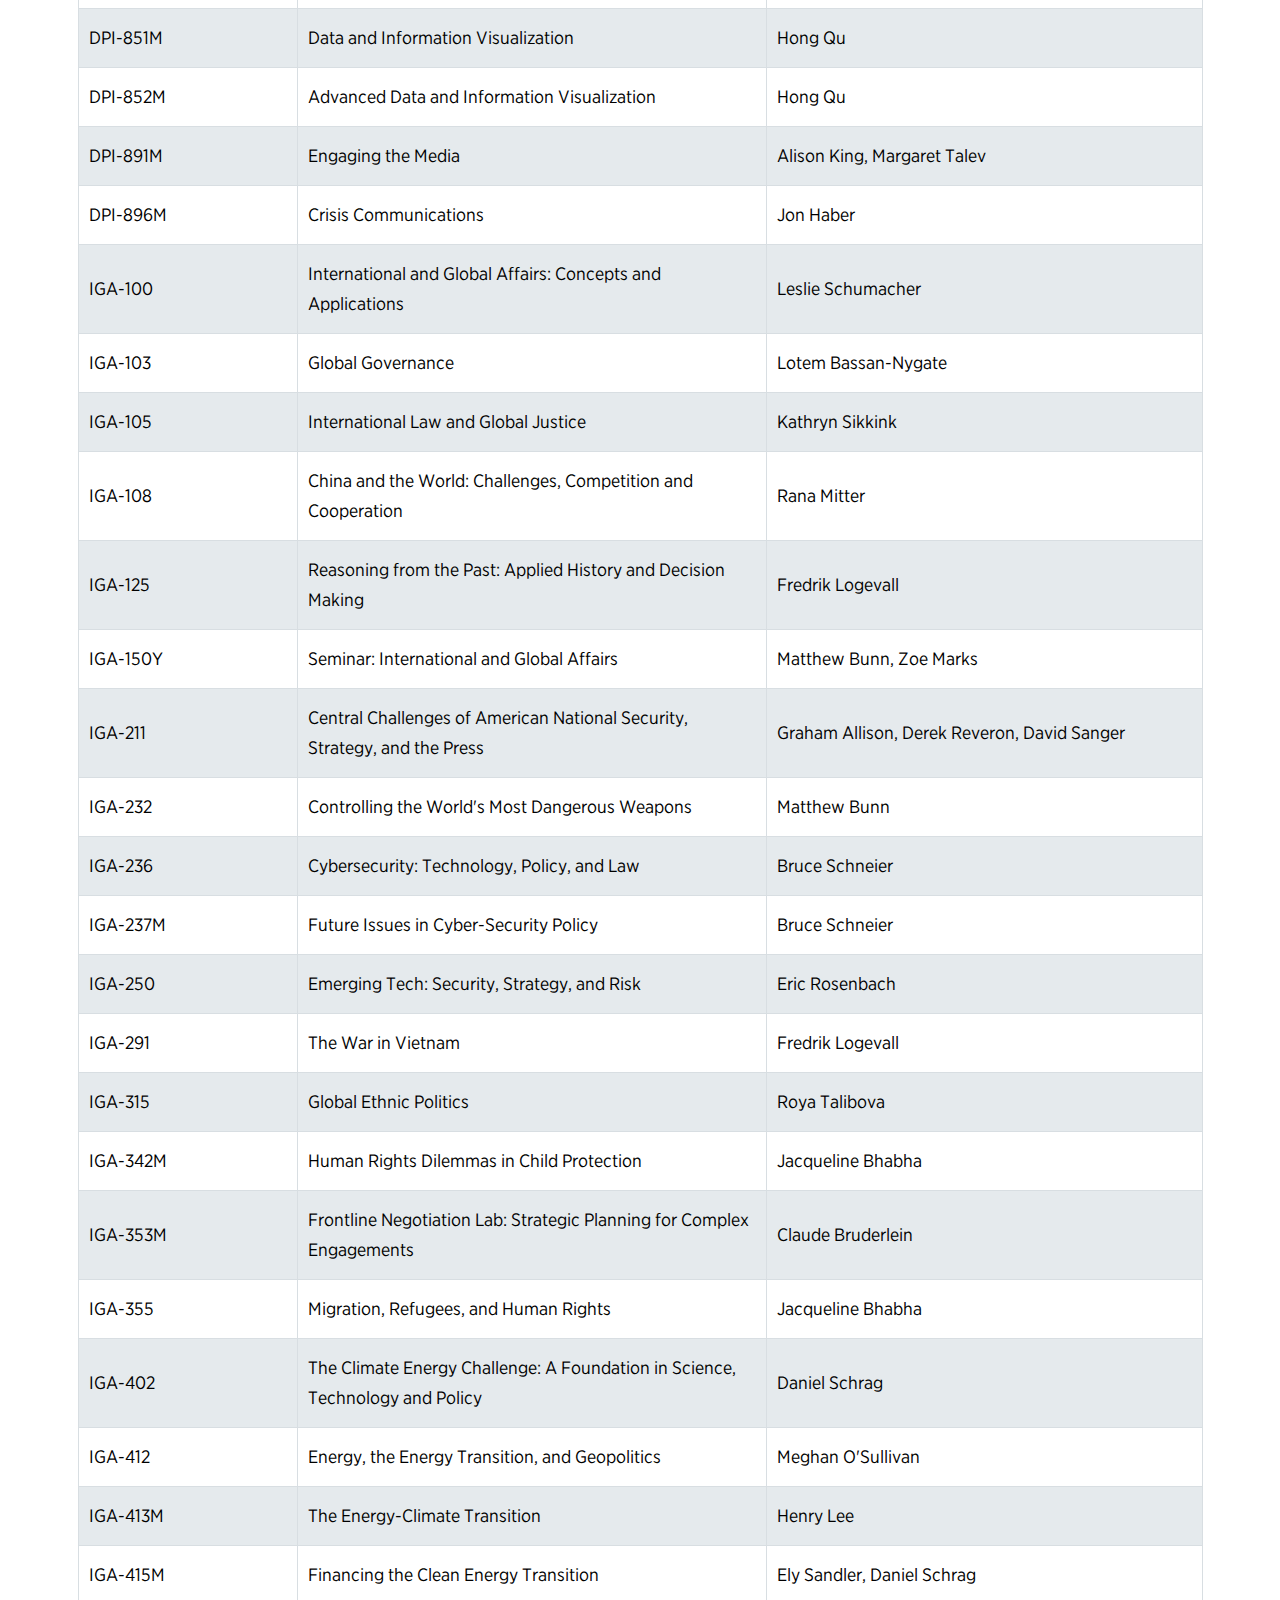
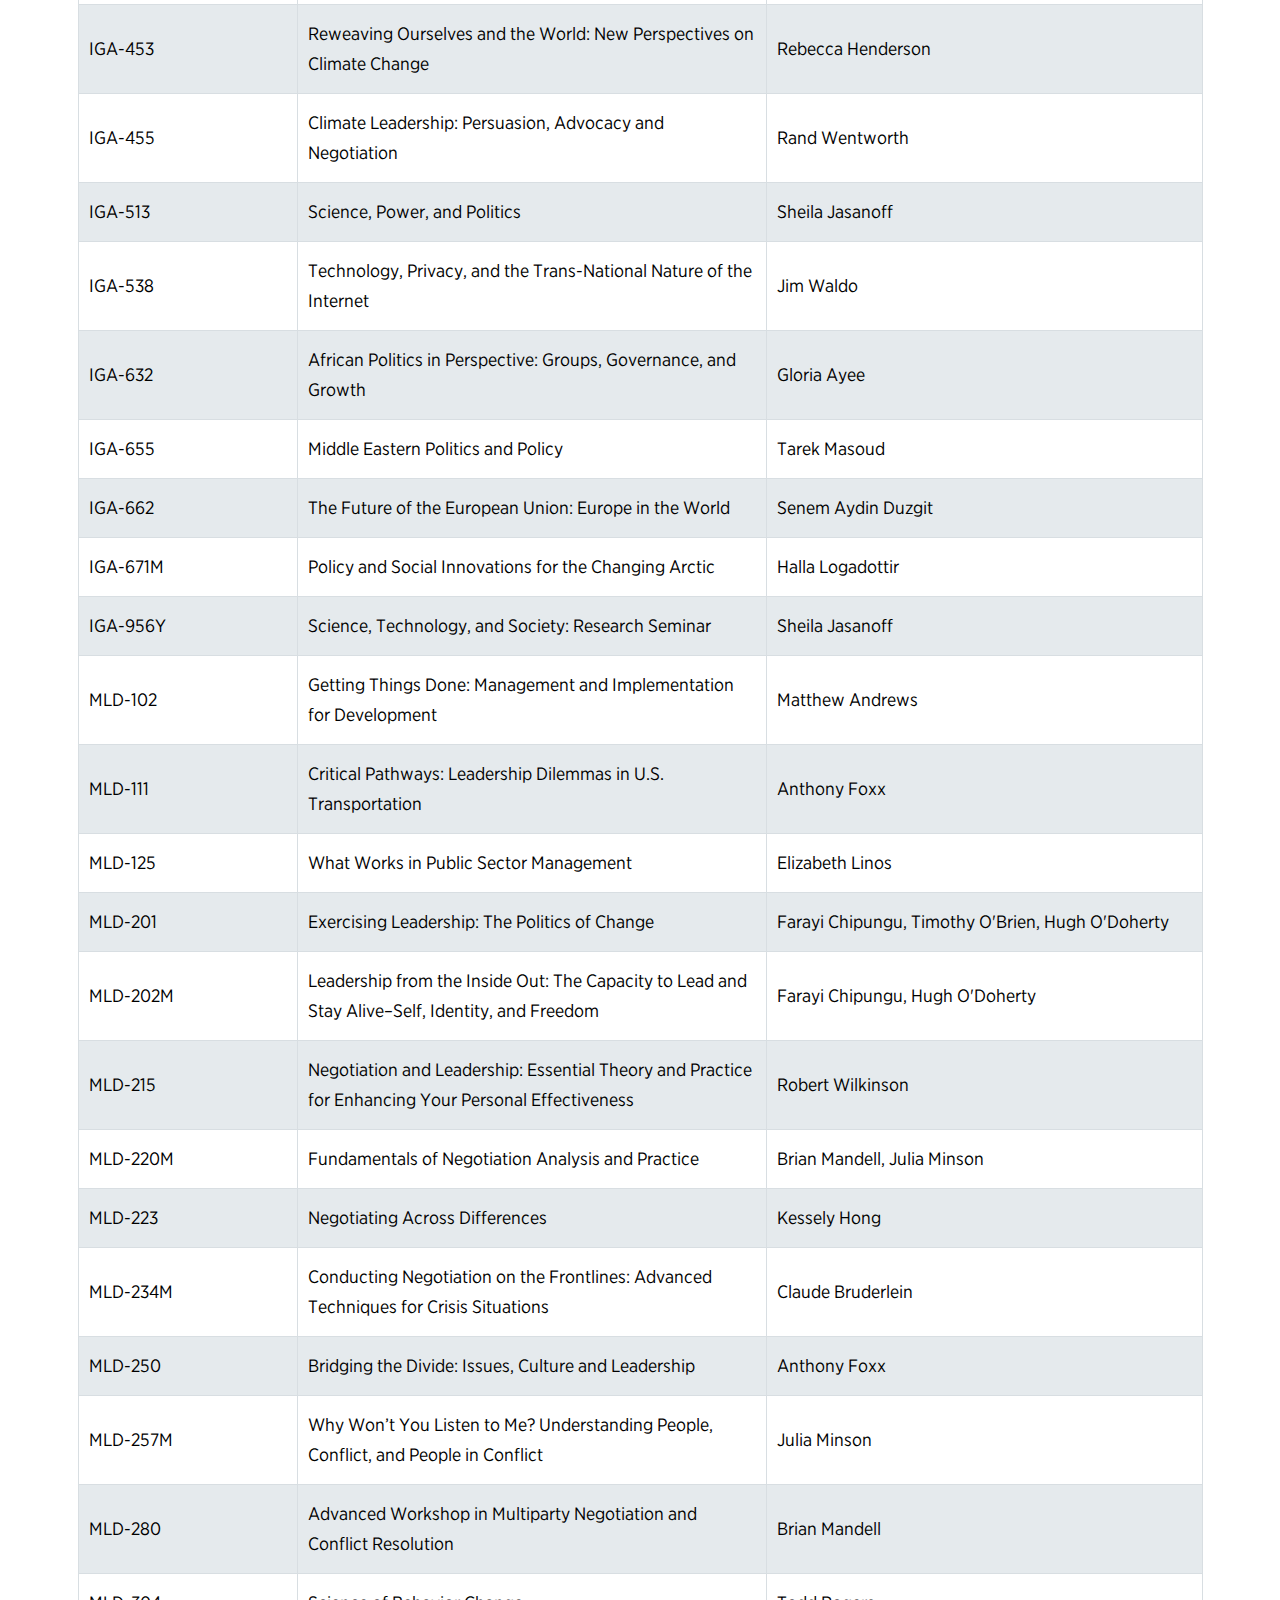
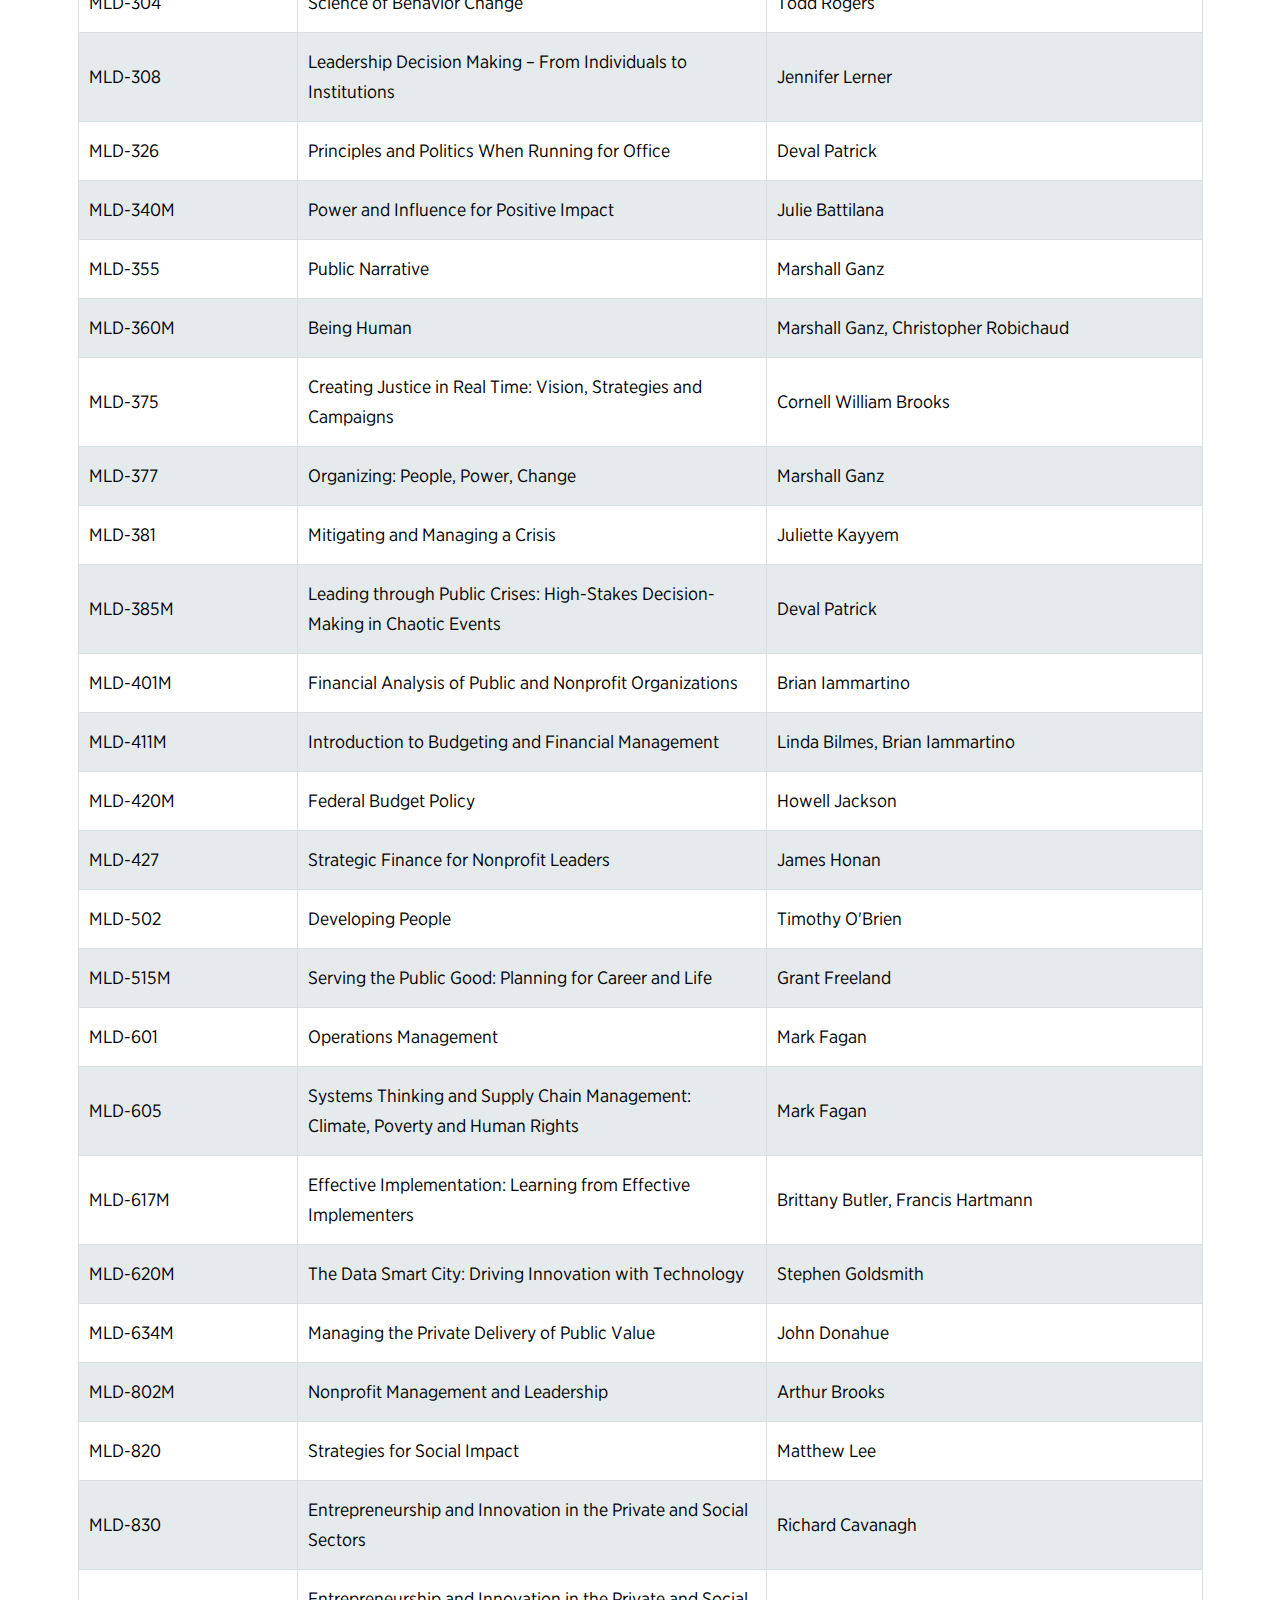
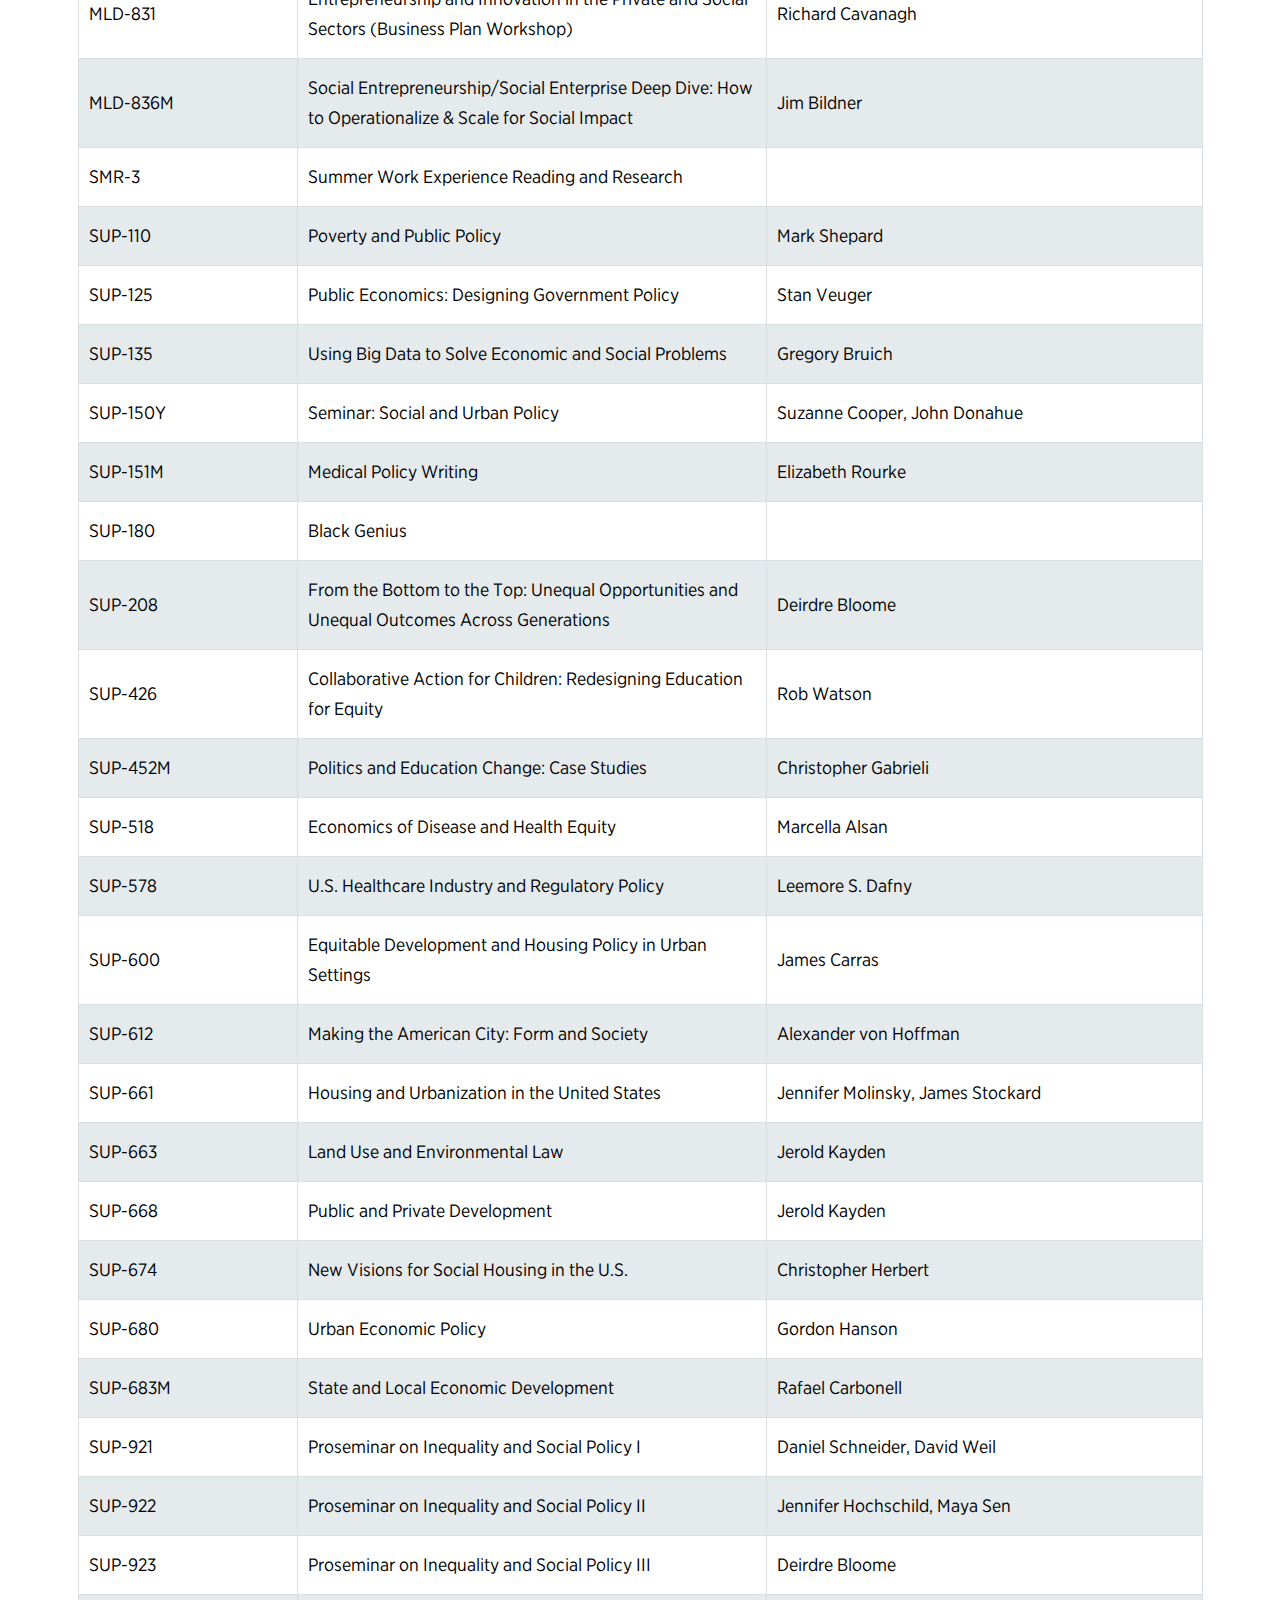
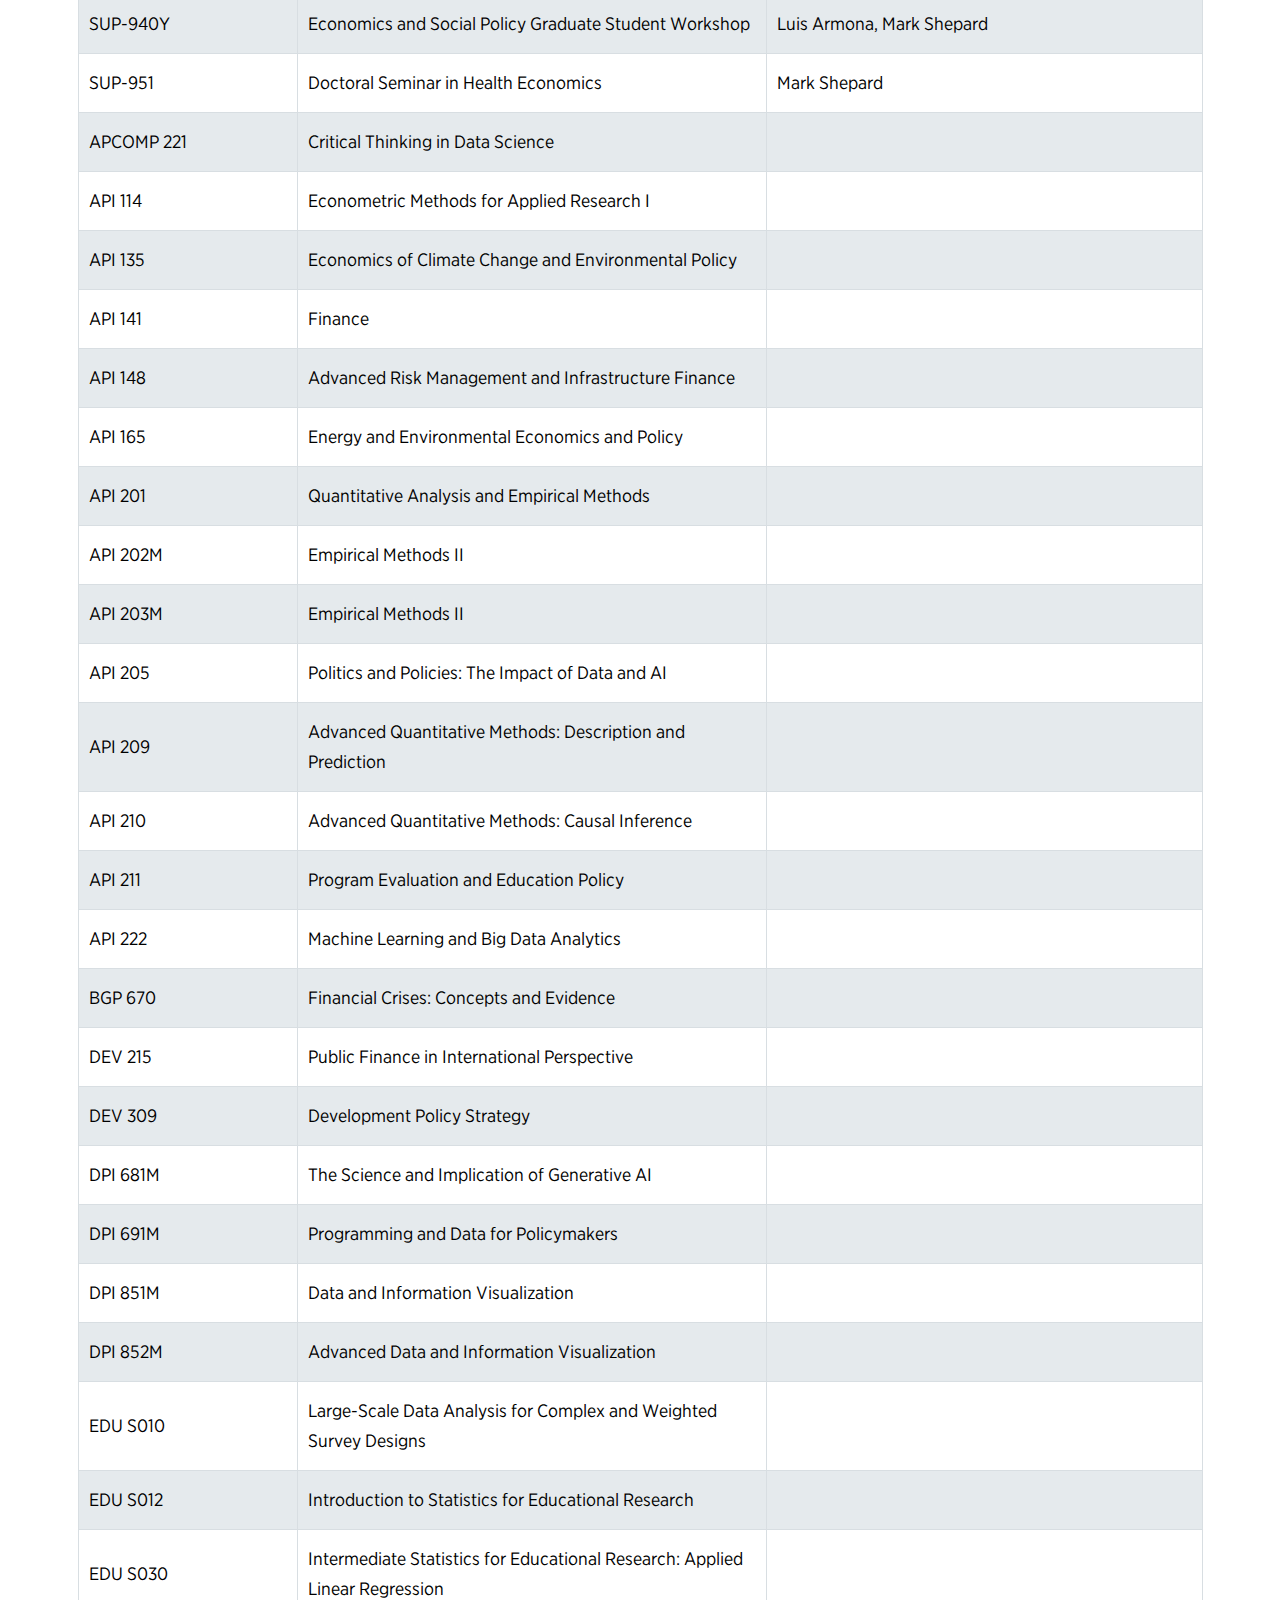
==== commit f440acd5: "Reworked the filter header design." ====
--- a/index.html
+++ b/index.html
@@ -42,11 +42,11 @@
 <!-- Navigation Menu -->
 <nav class="menu">
 <ul class="nav d-flex align-items-center" id="nav-links">
- <li class="nav-item"><a href="#" class="nav-link">Educational Programs</a></li>
- <li class="nav-item"><a href="#" class="nav-link">Admissions & Aid</a></li>
- <li class="nav-item"><a href="#" class="nav-link">Faculty & Research</a></li>
- <li class="nav-item"><a href="#" class="nav-link">Centers & Initiatives</a></li>
- <li class="nav-item"><a href="#" class="nav-link">Alumni</a></li>
+ <li class="nav-item"><a href="https://www.hks.harvard.edu/educational-programs" class="nav-link">Educational Programs</a></li>
+ <li class="nav-item"><a href="https://www.hks.harvard.edu/admissions-financial-aid" class="nav-link">Admissions & Aid</a></li>
+ <li class="nav-item"><a href="https://www.hks.harvard.edu/research-insights" class="nav-link">Faculty & Research</a></li>
+ <li class="nav-item"><a href="https://www.hks.harvard.edu/centers-initiatives" class="nav-link">Centers & Initiatives</a></li>
+ <li class="nav-item"><a href="https://www.hks.harvard.edu/alumni" class="nav-link">Alumni</a></li>
 </ul>
 </nav>
 </div>
@@ -54,45 +54,61 @@
 </header>
 <!-- End Navigation Bar -->
 
-<!-- Course Table -->
-<section class="red-banner">
-<div class="container text-white py-5">
-<h1>Courses</h1>
-<form class="mt-3 d-flex justify-content-center align-items-center gap-3">
+<!-- Filter Section -->
+<section class="bg-danger-crimson">
+<div class="container py-4">
+<h1 class="text-white display-4 mb-4">Courses</h1>
+
+<form class="mt-3 d-flex flex-column gap-3">
+
+<!-- Search Input -->
+<div class="row mb-3">
+<div class="col">
 <input type="text" id="search" class="form-control" placeholder="Search by course title or number">
-<!-- End Course Table -->
-
-<!-- Instructor STEM -->
+</div>
+</div>
+
+<!-- Filters Row -->
+<div class="row">
+<div class="col-md-3 mb-3 mb-md-0">
 <select id="stem-register" class="form-select">
-    <option value="">Stem</option>
-    <option value="Group A - Quantitative Analysis">Group A - Quantitative Analysis</option>
-    <option value="Group B - Research Methods">Group B - Research Methods</option>
-</select>
-
-
-<!-- Cross Register Filter -->
+<option value="">Stem</option>
+<option value="Group A - Quantitative Analysis">Group A - Quantitative Analysis</option>
+<option value="Group B - Research Methods">Group B - Research Methods</option>
+</select>
+</div>
+
+<div class="col-md-3 mb-3 mb-md-0">
 <select id="cross-register" class="form-select">
-    <option value="">Cross Registration</option>
-    <option value="Yes">Available</option>
-    <option value="No">Not Available</option>
-</select>
-
-<!-- Topic Filter -->
-<select id="topic" class="form-select">>
-    <option value="">All Topics</option>
-</select>
-
-<!-- Instructor Filter -->
+<option value="">Cross Registration</option>
+<option value="Yes">Available</option>
+<option value="No">Not Available</option>
+</select>
+</div>
+
+<div class="col-md-3 mb-3 mb-md-0">
+<select id="topic" class="form-select">
+<option value="">All Topics</option>
+</select>
+</div>
+
+<div class="col-md-3">
 <select id="instructor" class="form-select">
-    <option value="">All Instructors</option>
-</select>
-
-<!-- Filter Button -->
-<button id="filter-button">Reset</button>
+<option value="">All Instructors</option>
+</select>
+</div>
+</div>
+
+<!-- Reset Button -->
+<div class="row mt-3">
+<div class="col text-end">
+<button id="filter-button" class="btn btn-light">Reset</button>
+</div>
+</div>
 </form>
 </div>
 </section>
-<!-- End Filter Button -->
+
 
 <!-- Course Table -->
 <div class="container my-4">
--- a/styles/styles.css
+++ b/styles/styles.css
@@ -88,7 +88,7 @@
     border-radius: 0; /* Square edges for inputs */
     border: 1px solid #ddd; /* Light border */
     padding: 0.5rem; /* Comfortable padding */
-    height: 2.5rem; /* Set consistent height */
+    height: 5rem; /* Set consistent height */
 }
 
 .red-banner form button {
@@ -334,4 +334,8 @@
 
 .table a:hover {
     text-decoration: underline;
+}
+
+.bg-danger-crimson{
+    background: #cc0033; /* Crimson background */
 }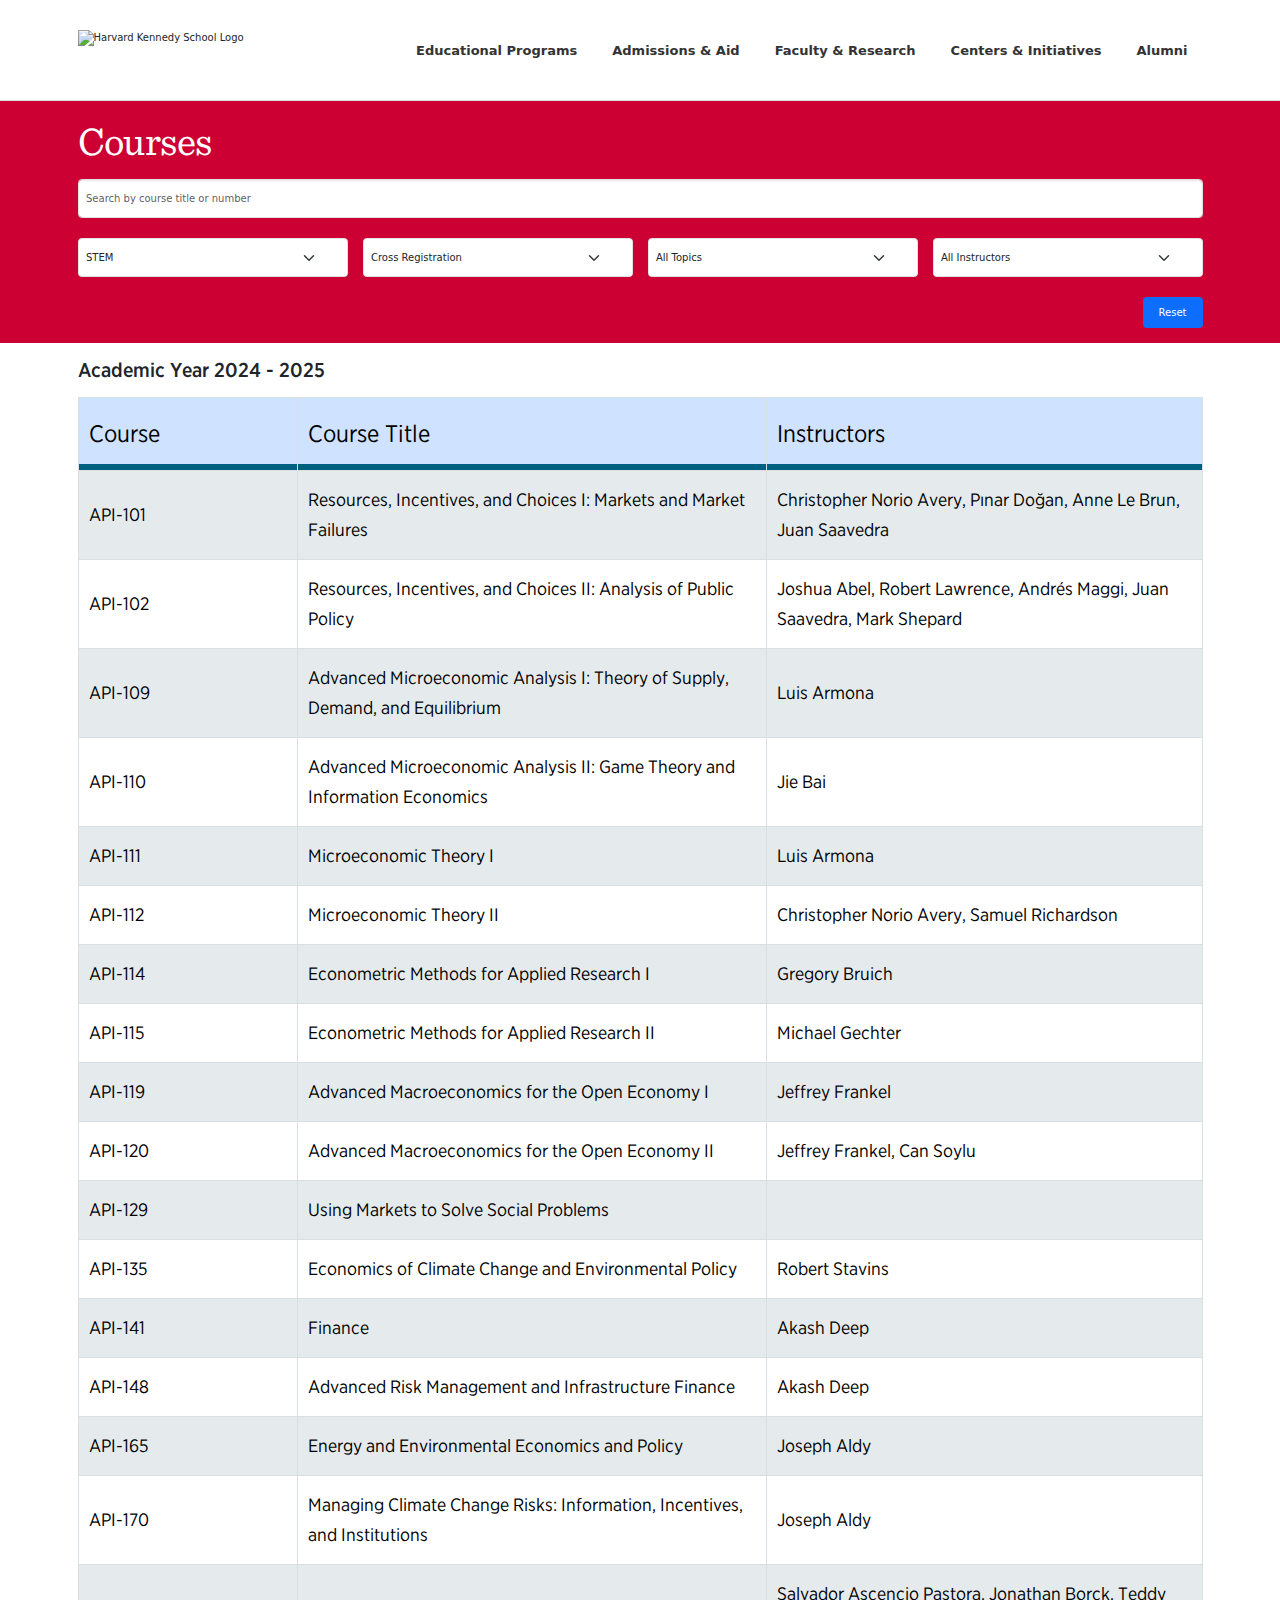
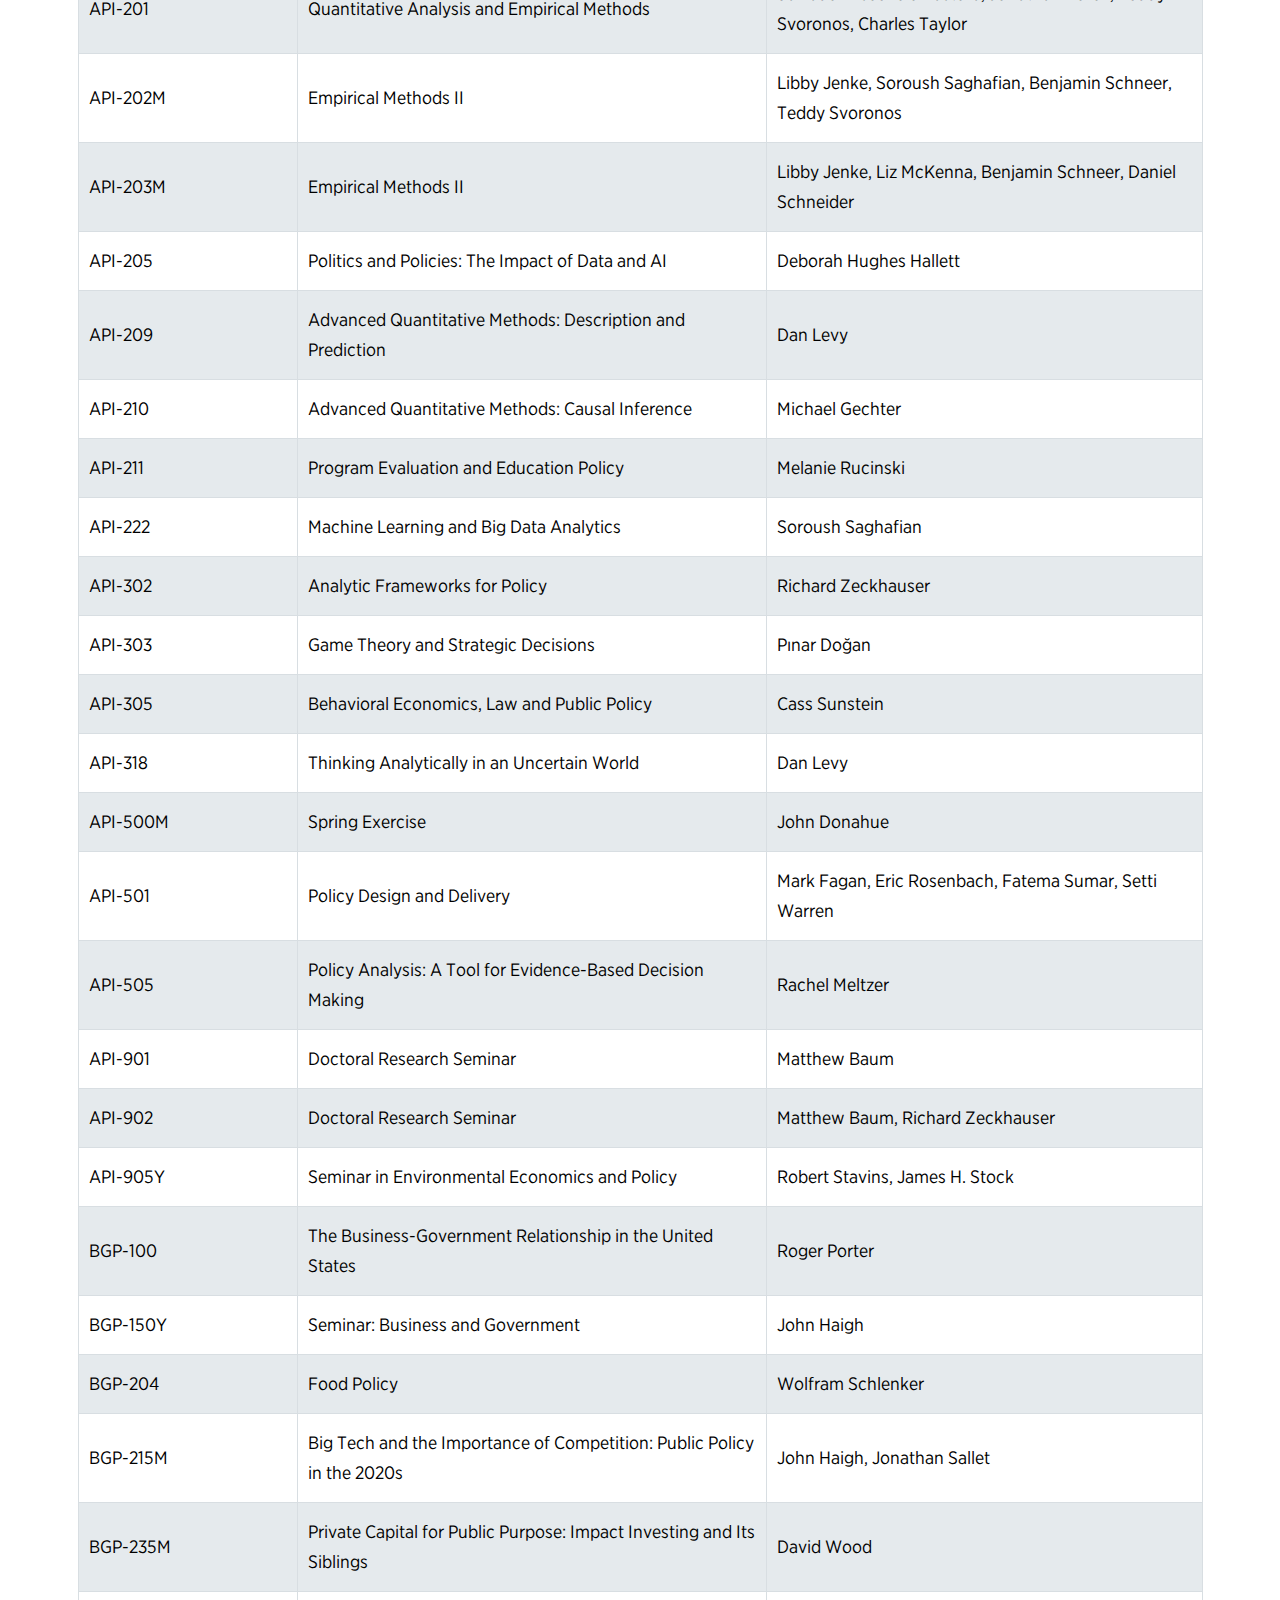
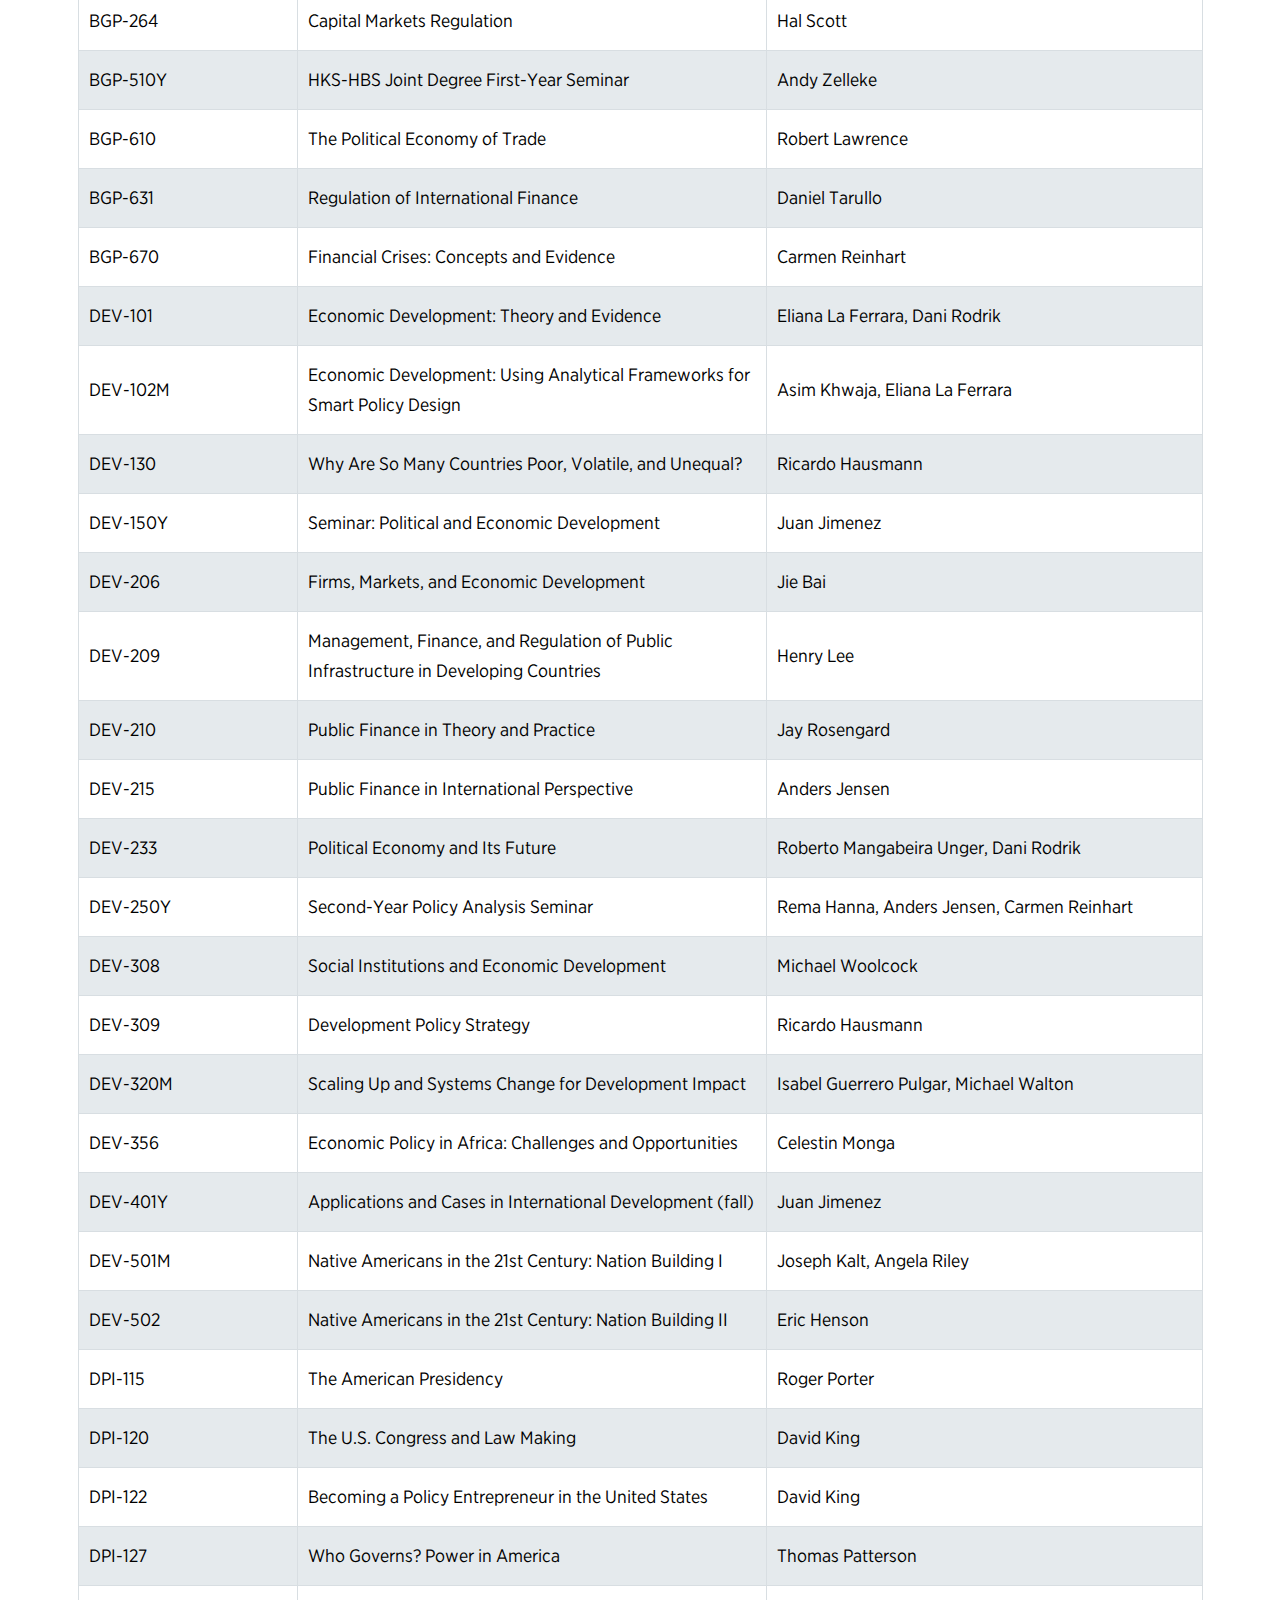
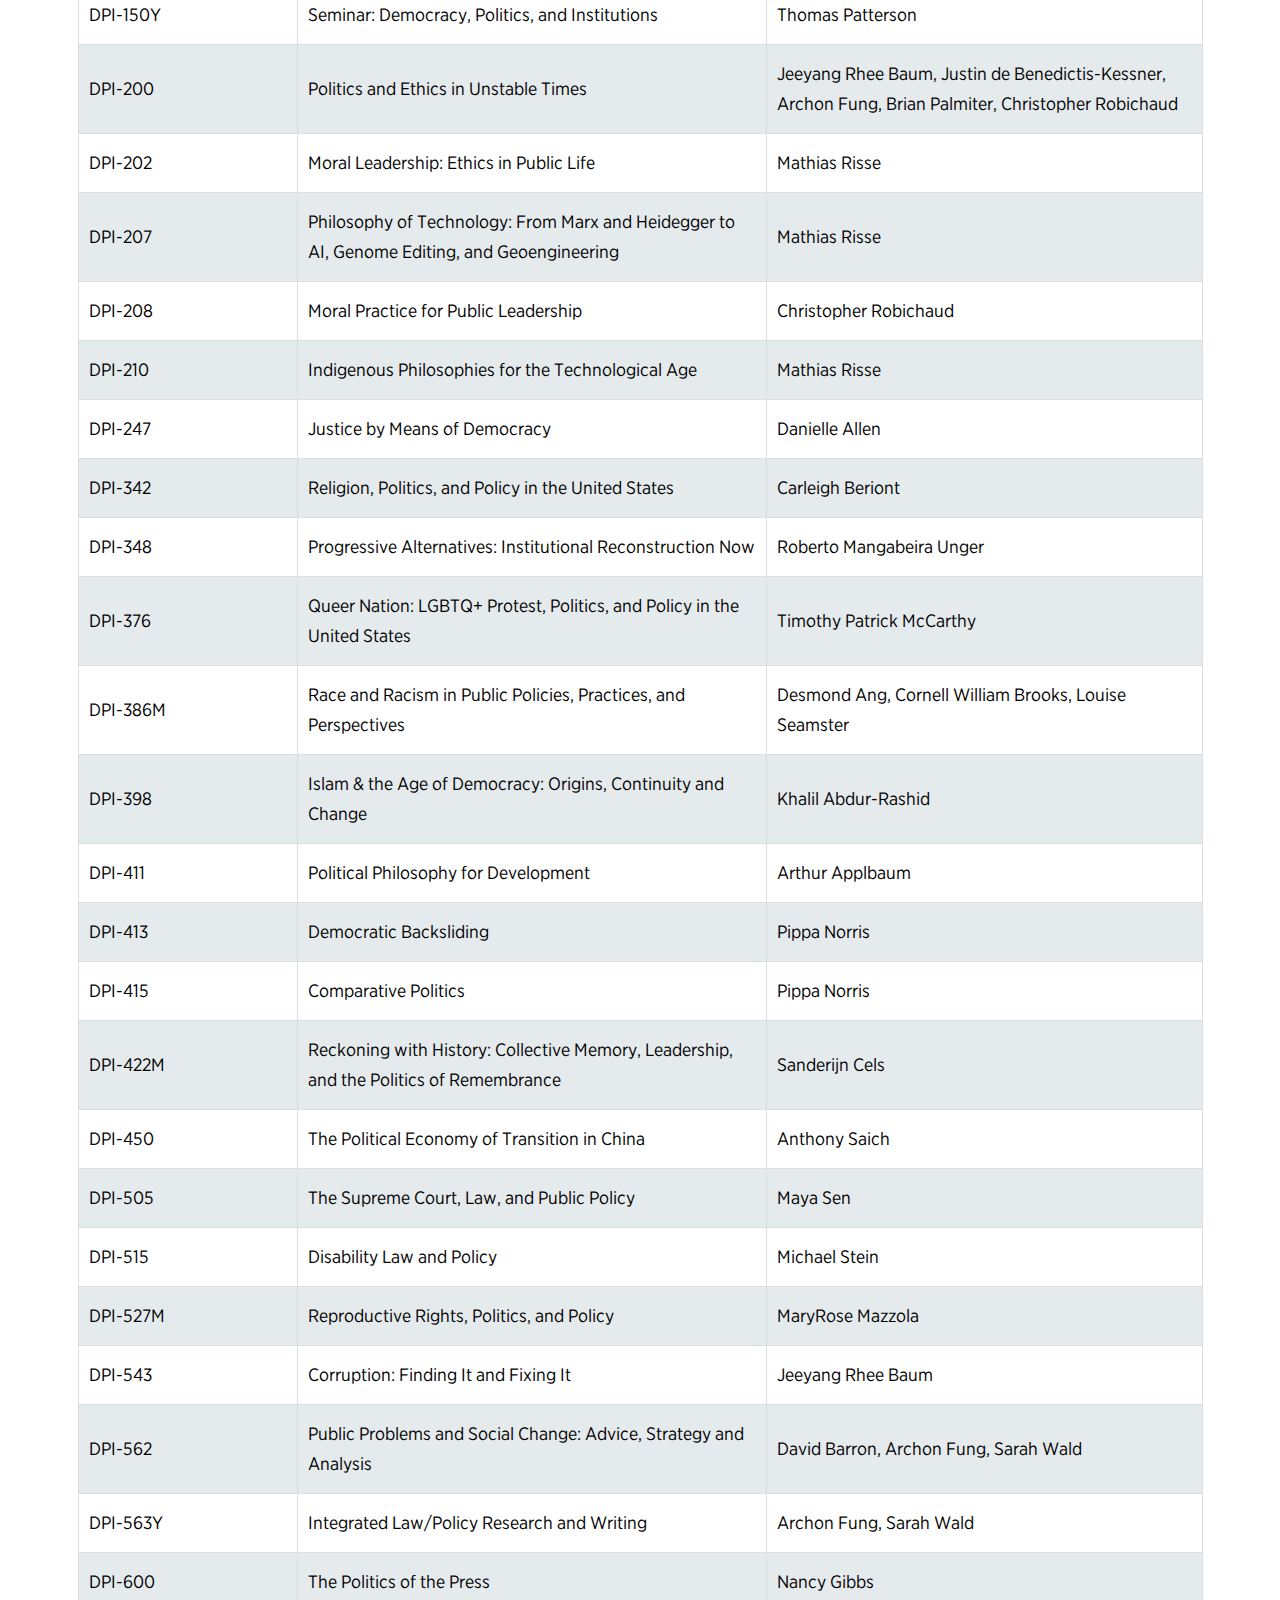
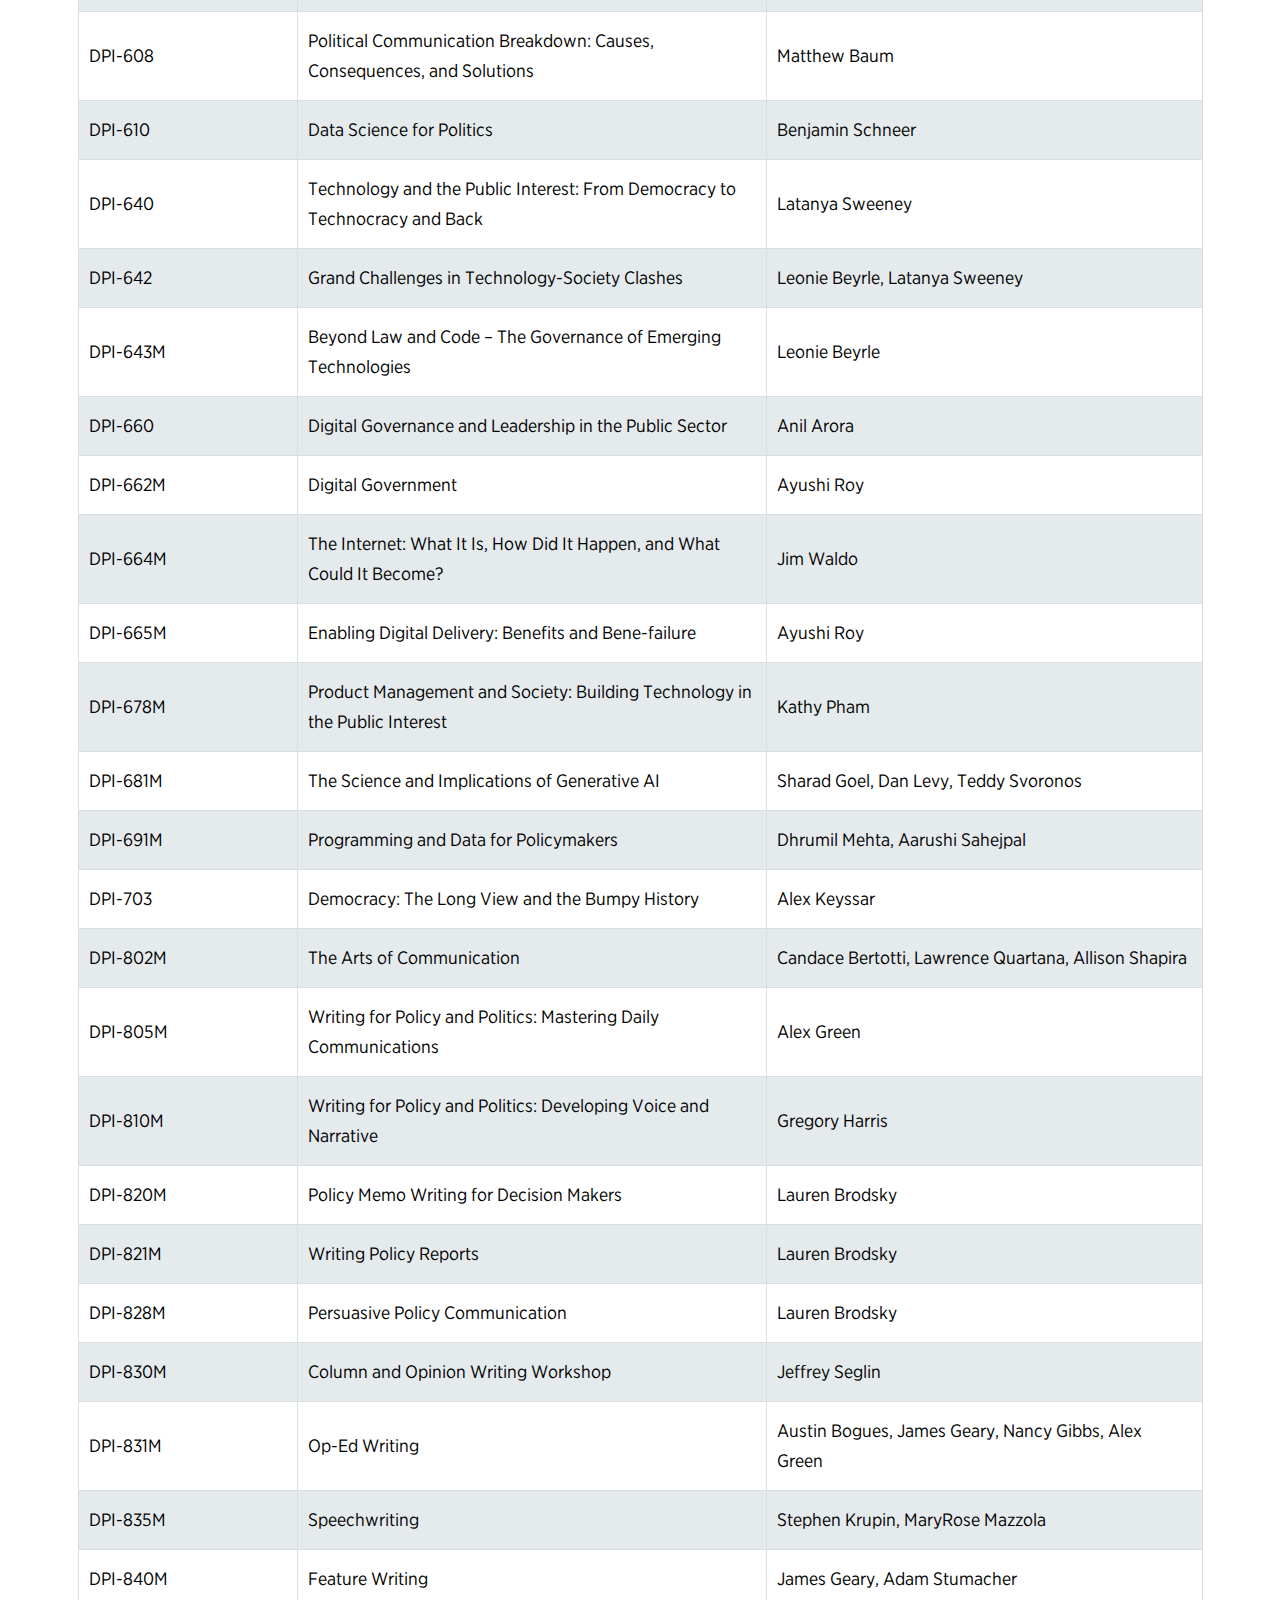
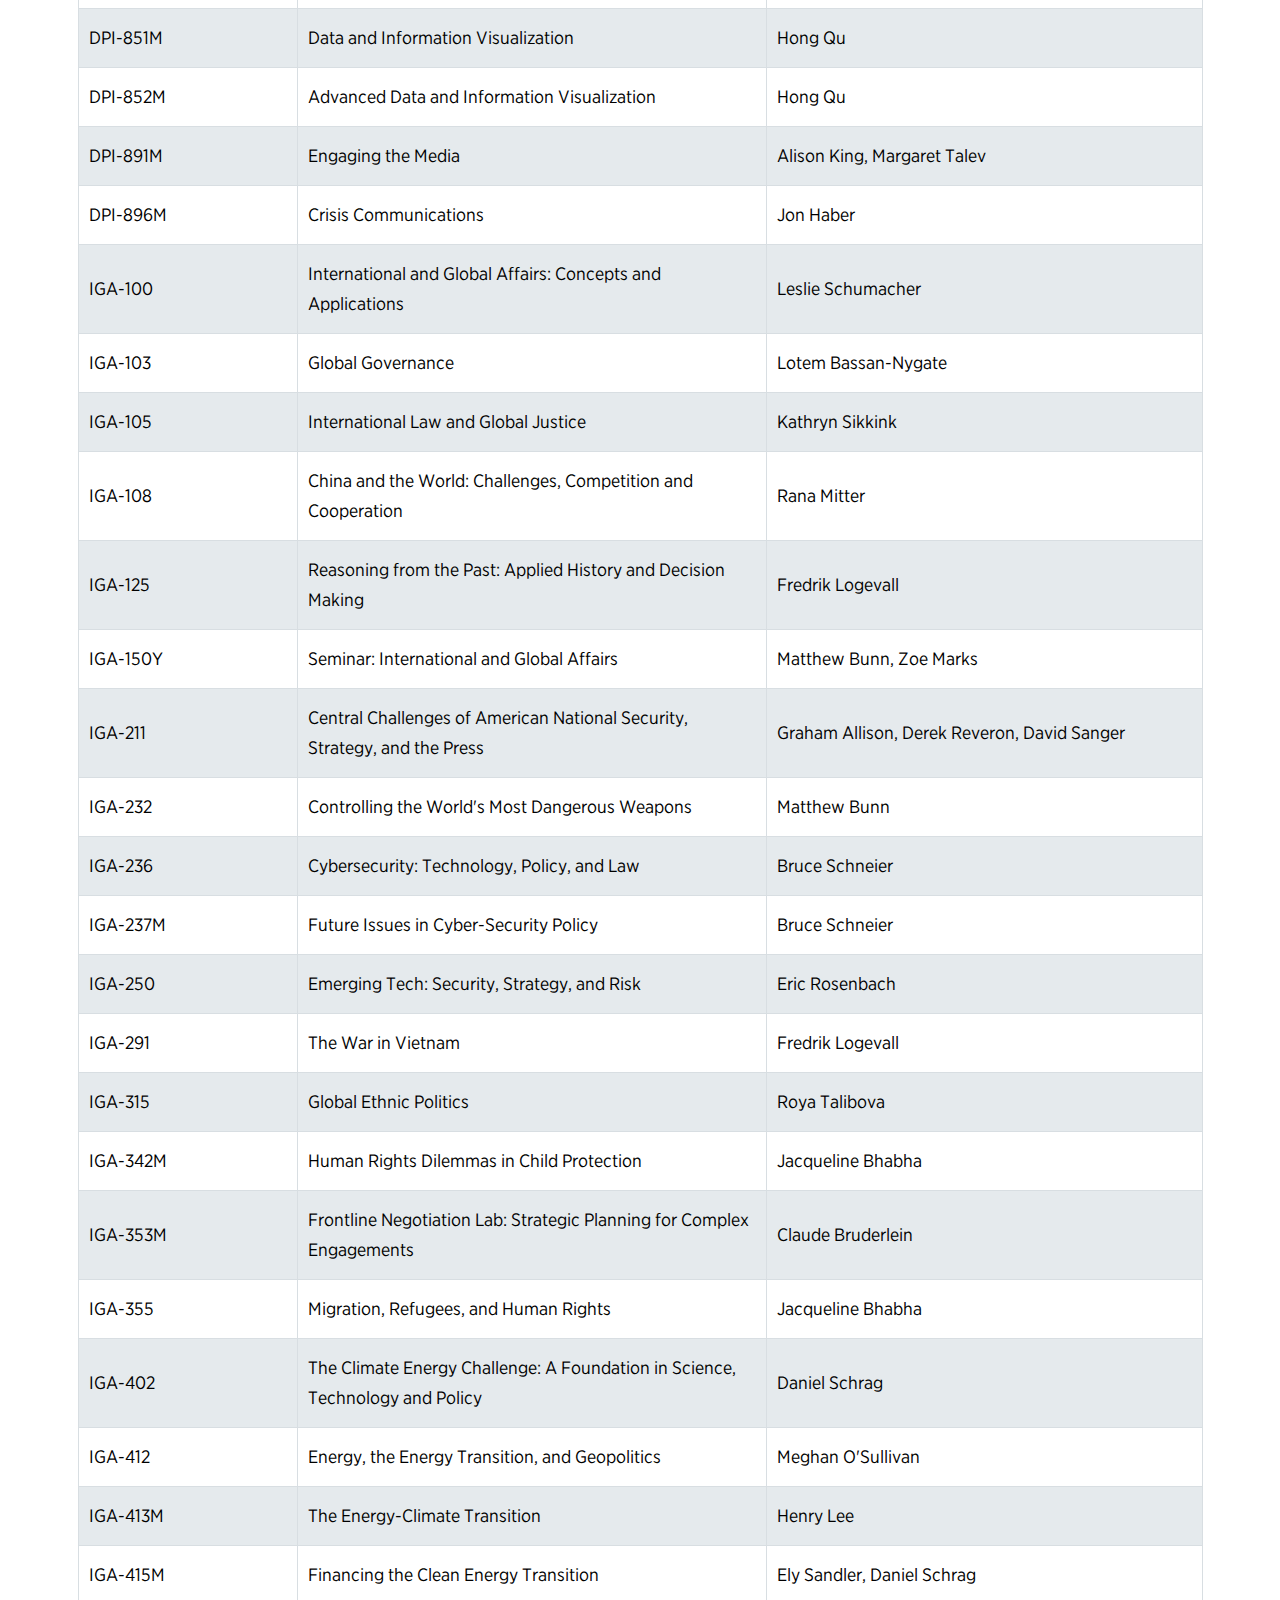
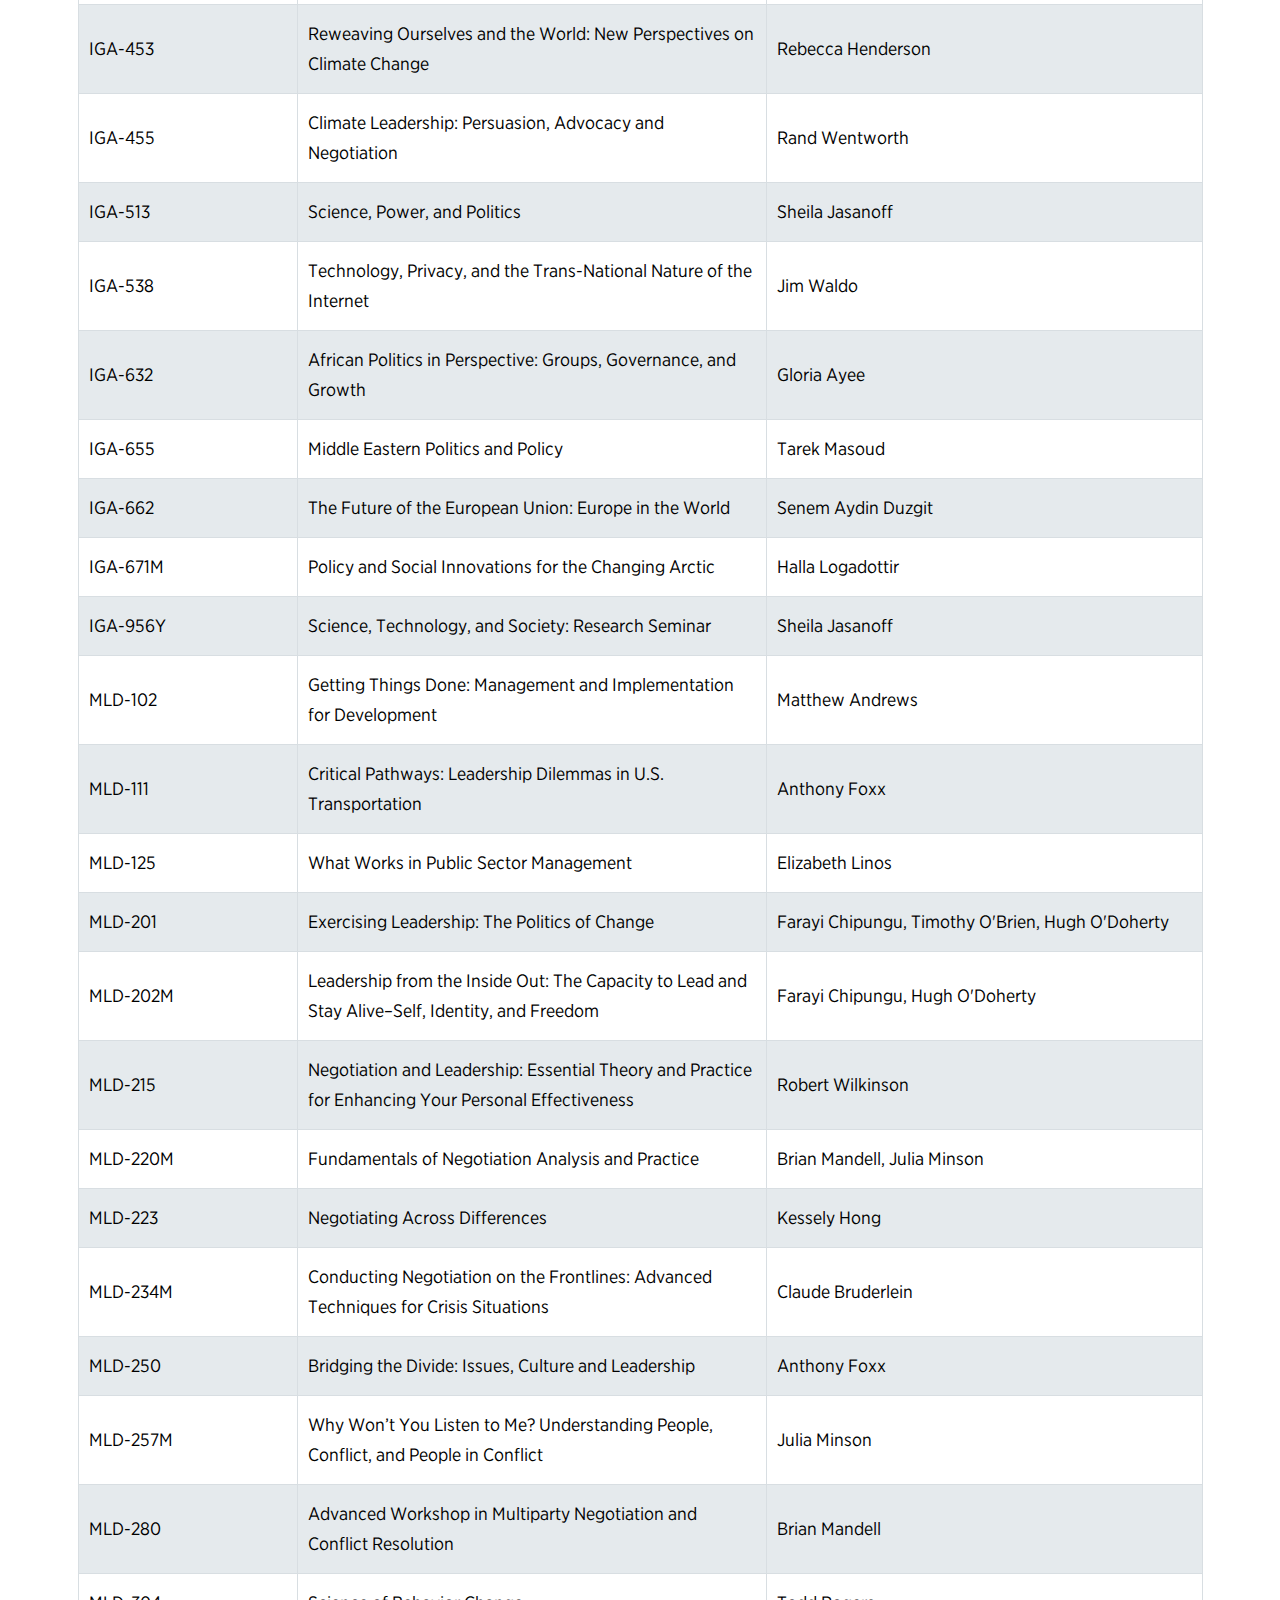
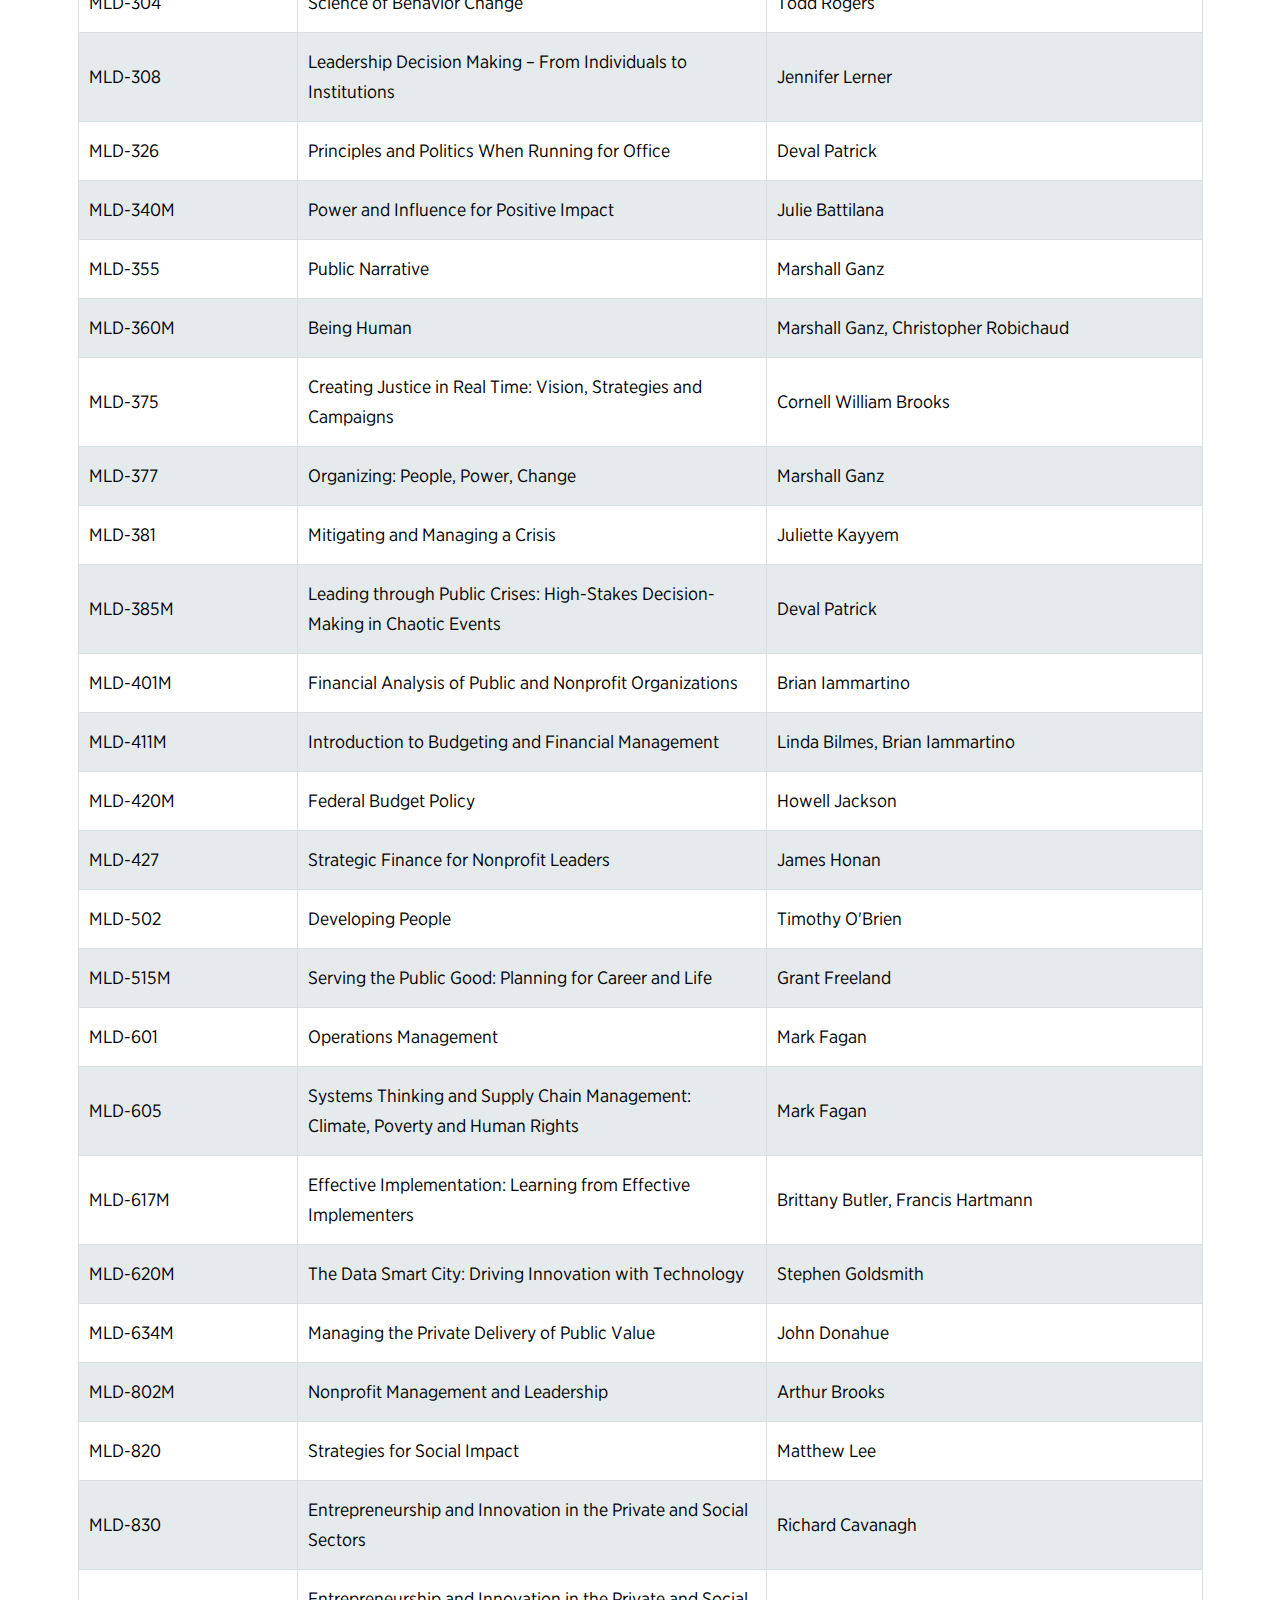
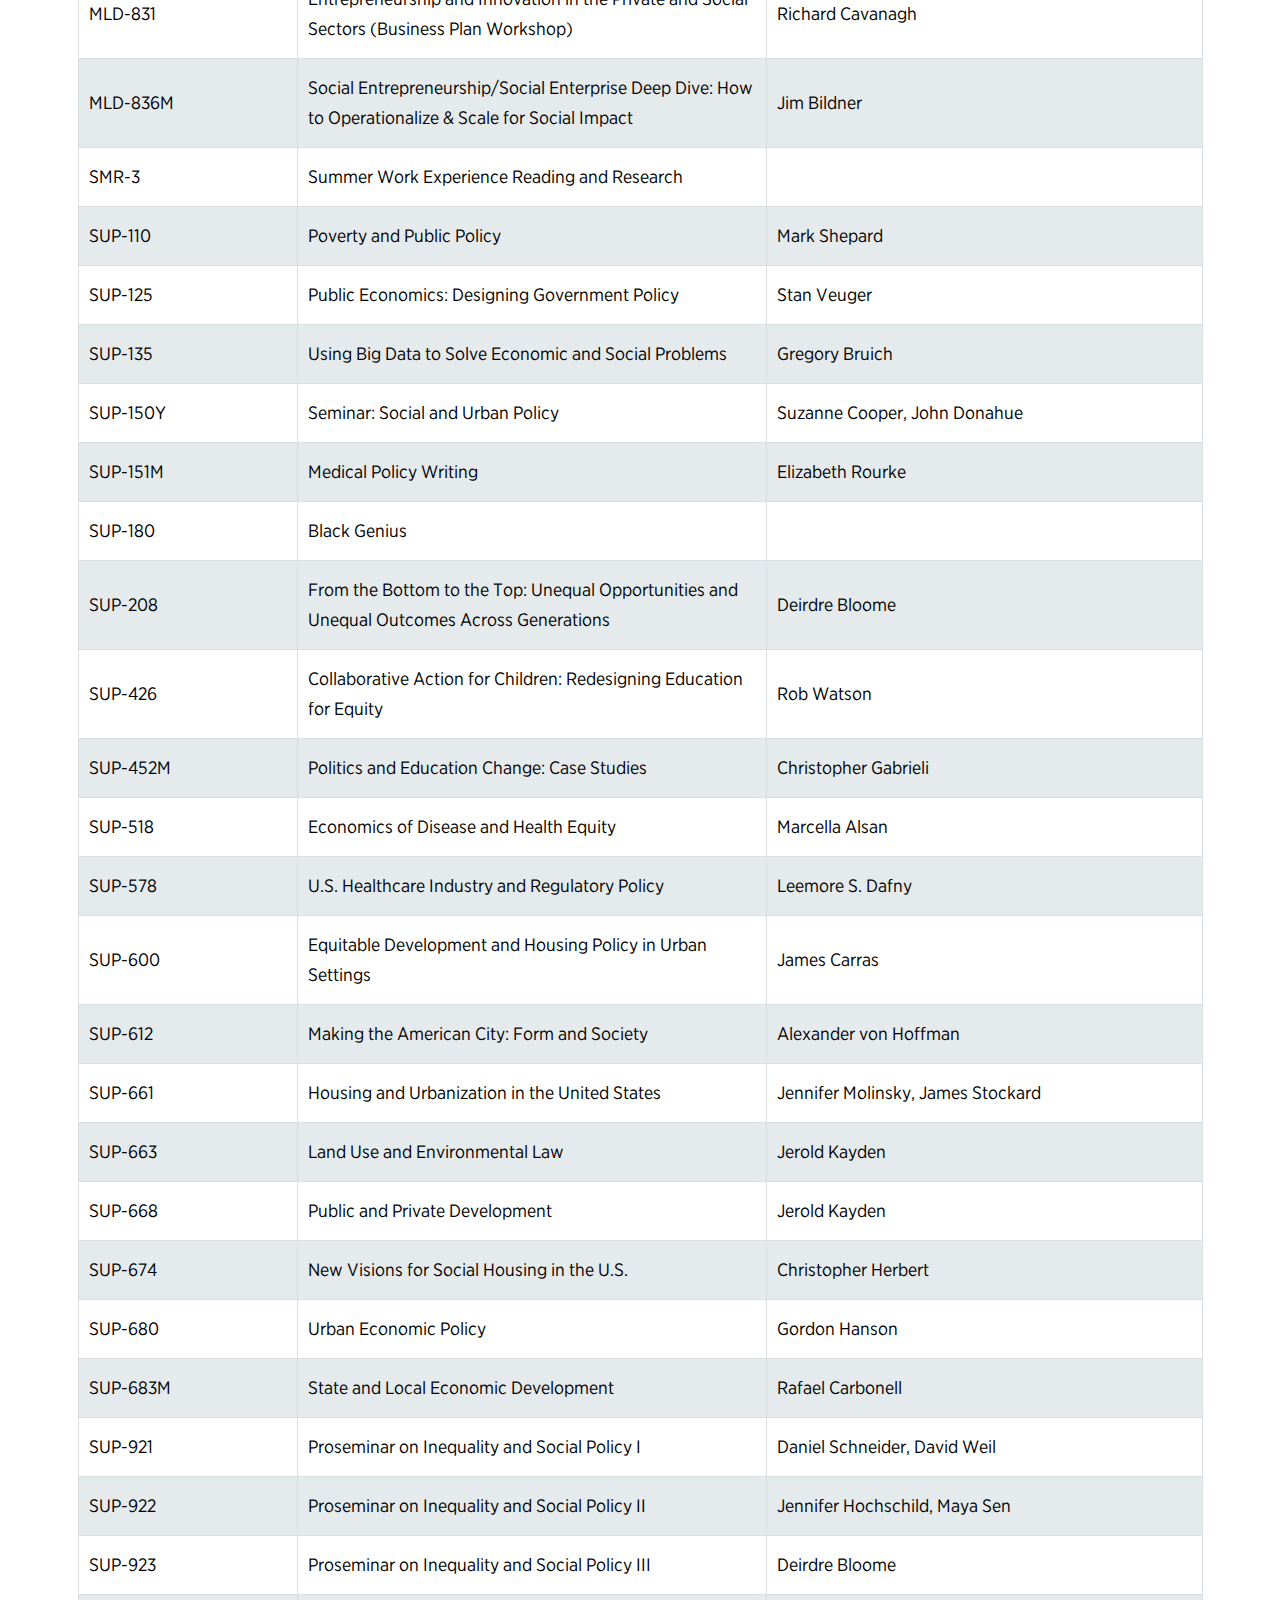
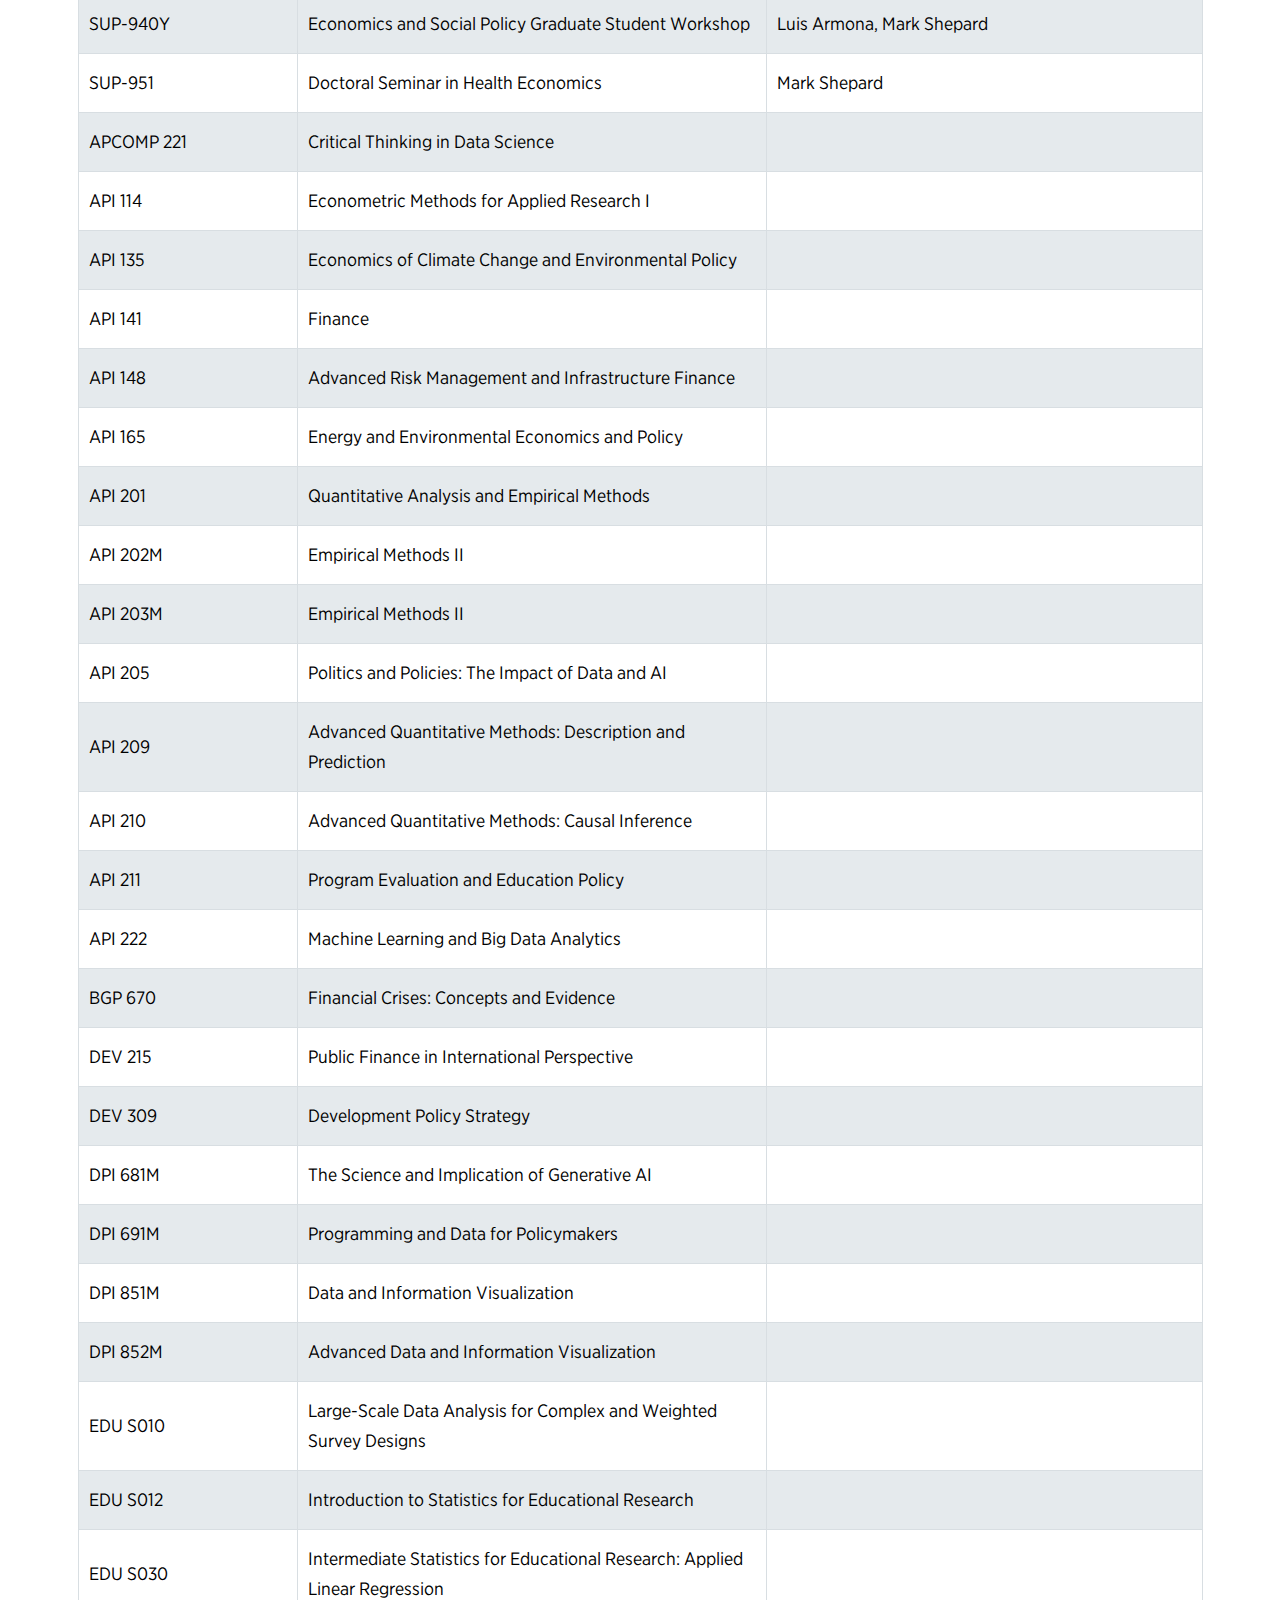
==== commit 462cf7e3: "Capitalized STEM in Index.html file" ====
--- a/index.html
+++ b/index.html
@@ -72,7 +72,7 @@
 <div class="row">
 <div class="col-md-3 mb-3 mb-md-0">
 <select id="stem-register" class="form-select">
-<option value="">Stem</option>
+<option value="">STEM</option>
 <option value="Group A - Quantitative Analysis">Group A - Quantitative Analysis</option>
 <option value="Group B - Research Methods">Group B - Research Methods</option>
 </select>
@@ -82,7 +82,6 @@
 <select id="cross-register" class="form-select">
 <option value="">Cross Registration</option>
 <option value="Yes">Available</option>
-<option value="No">Not Available</option>
 </select>
 </div>
 
--- a/styles/styles.css
+++ b/styles/styles.css
@@ -338,4 +338,4 @@
 
 .bg-danger-crimson{
     background: #cc0033; /* Crimson background */
-}+}
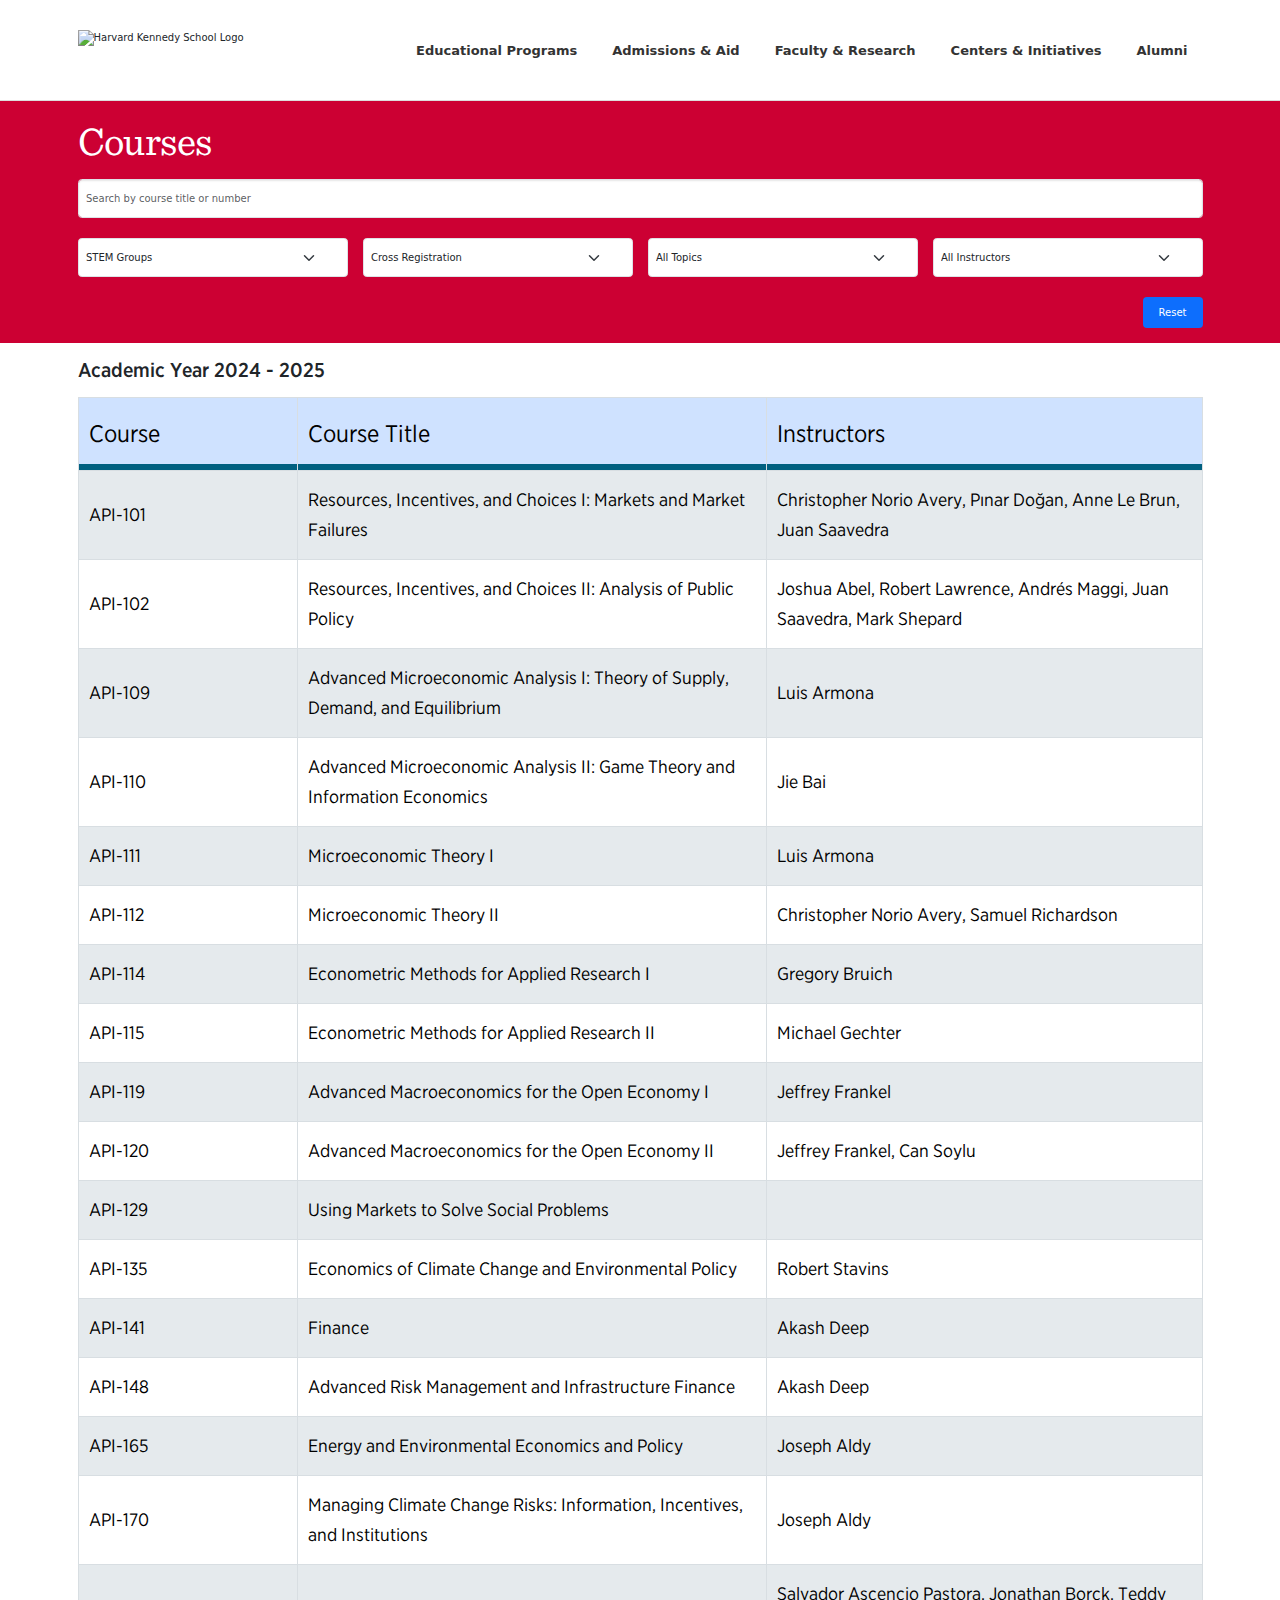
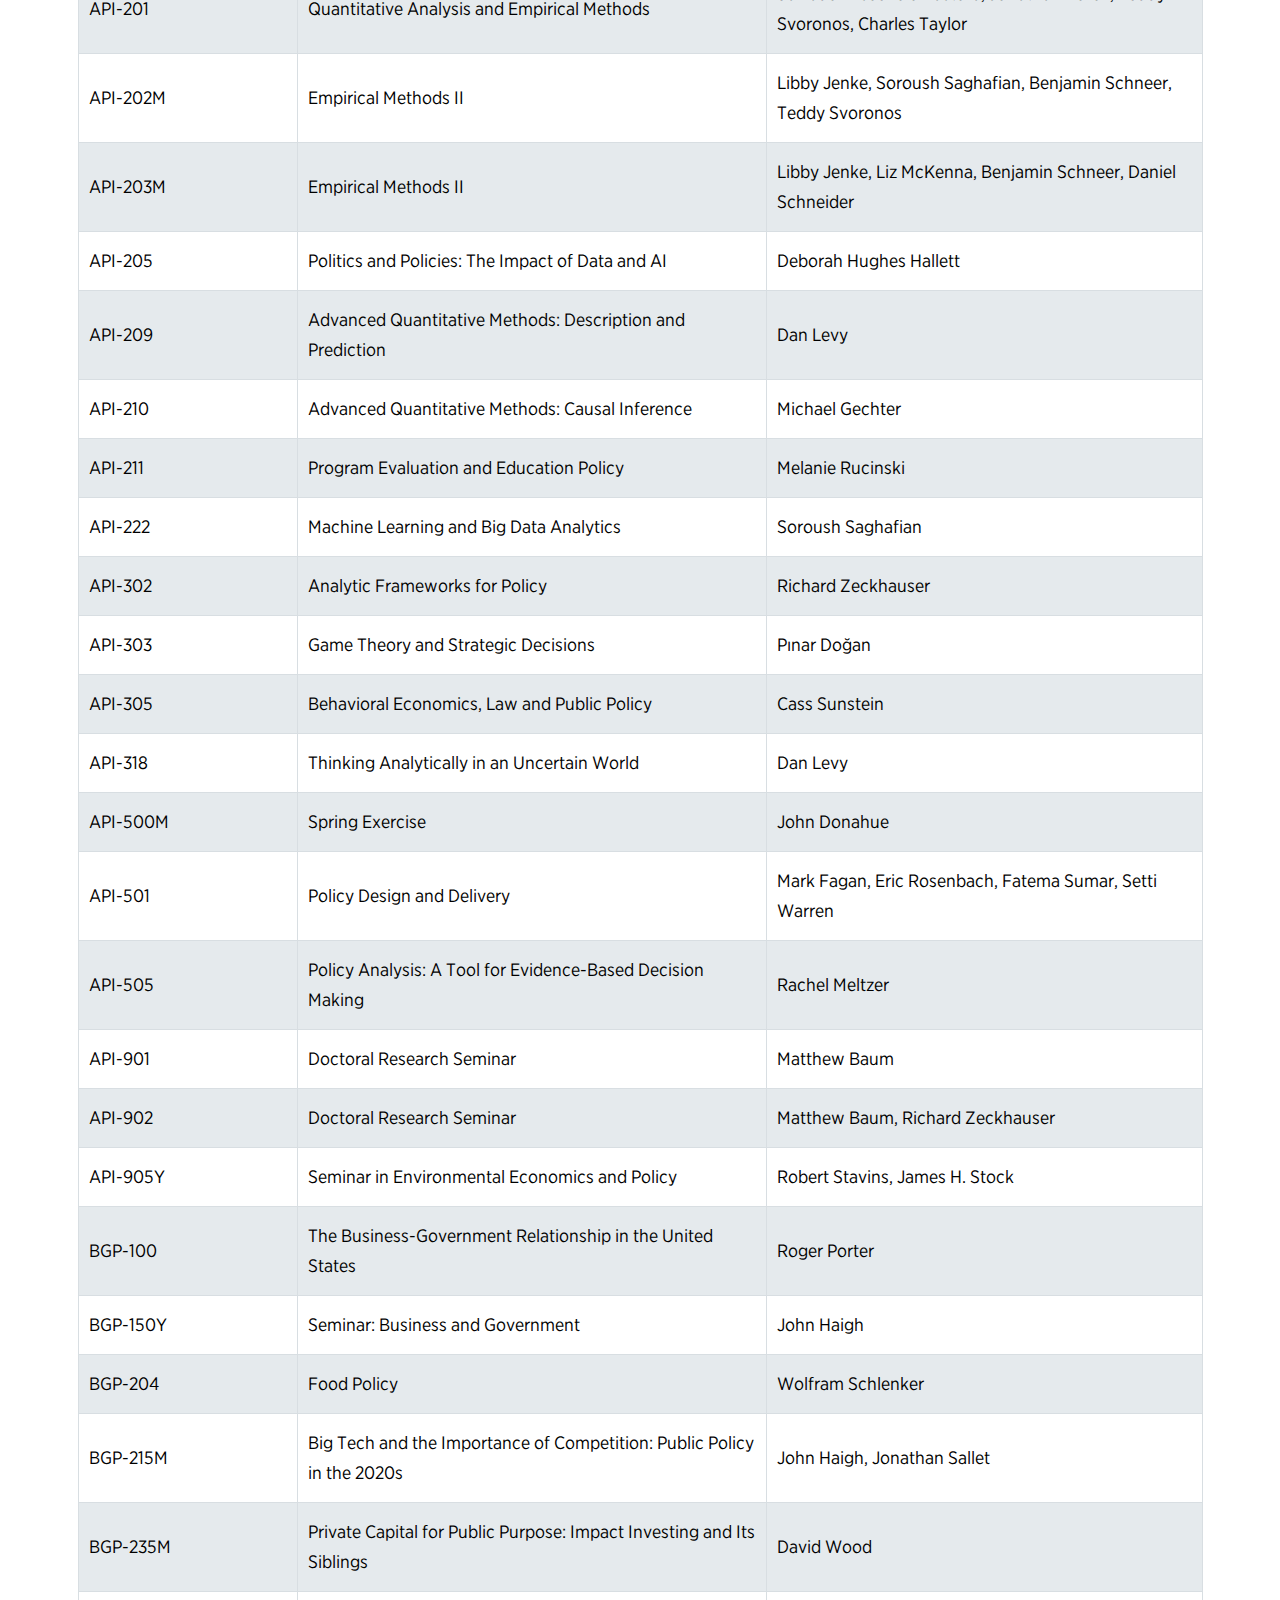
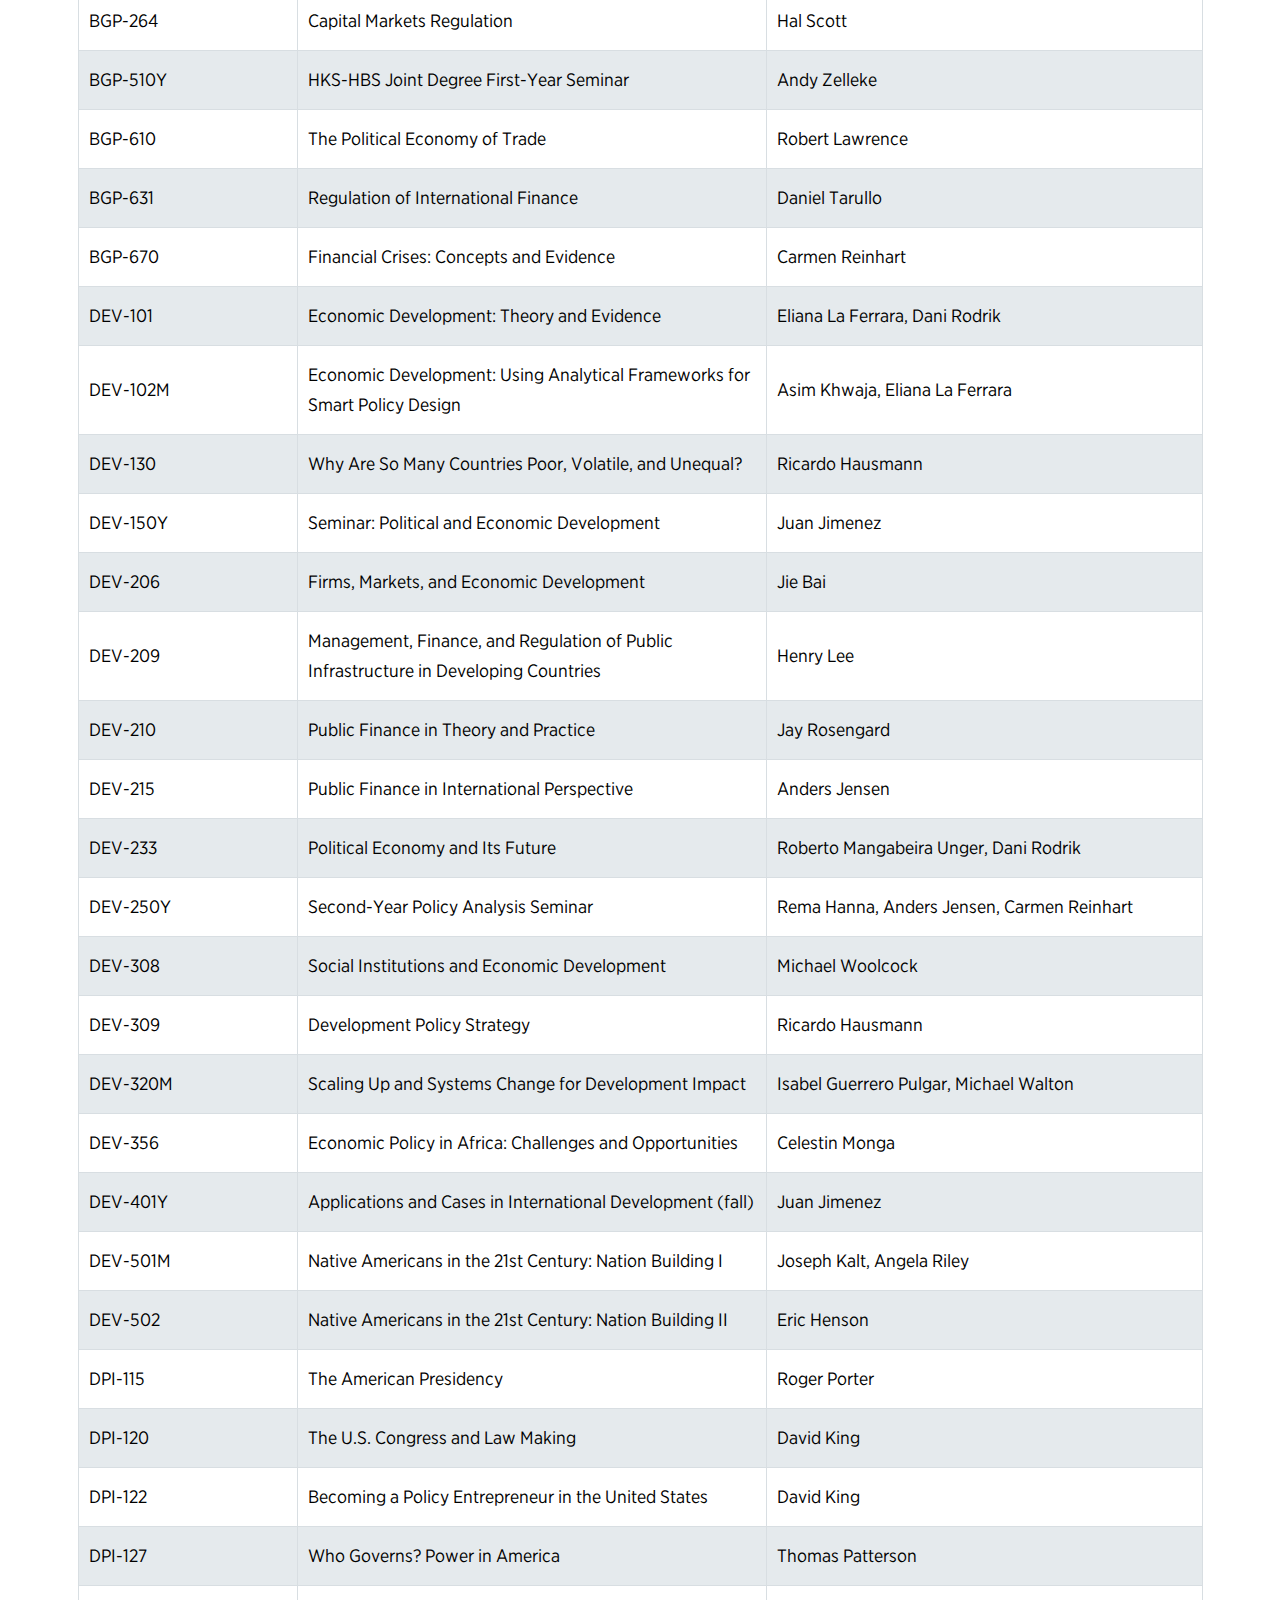
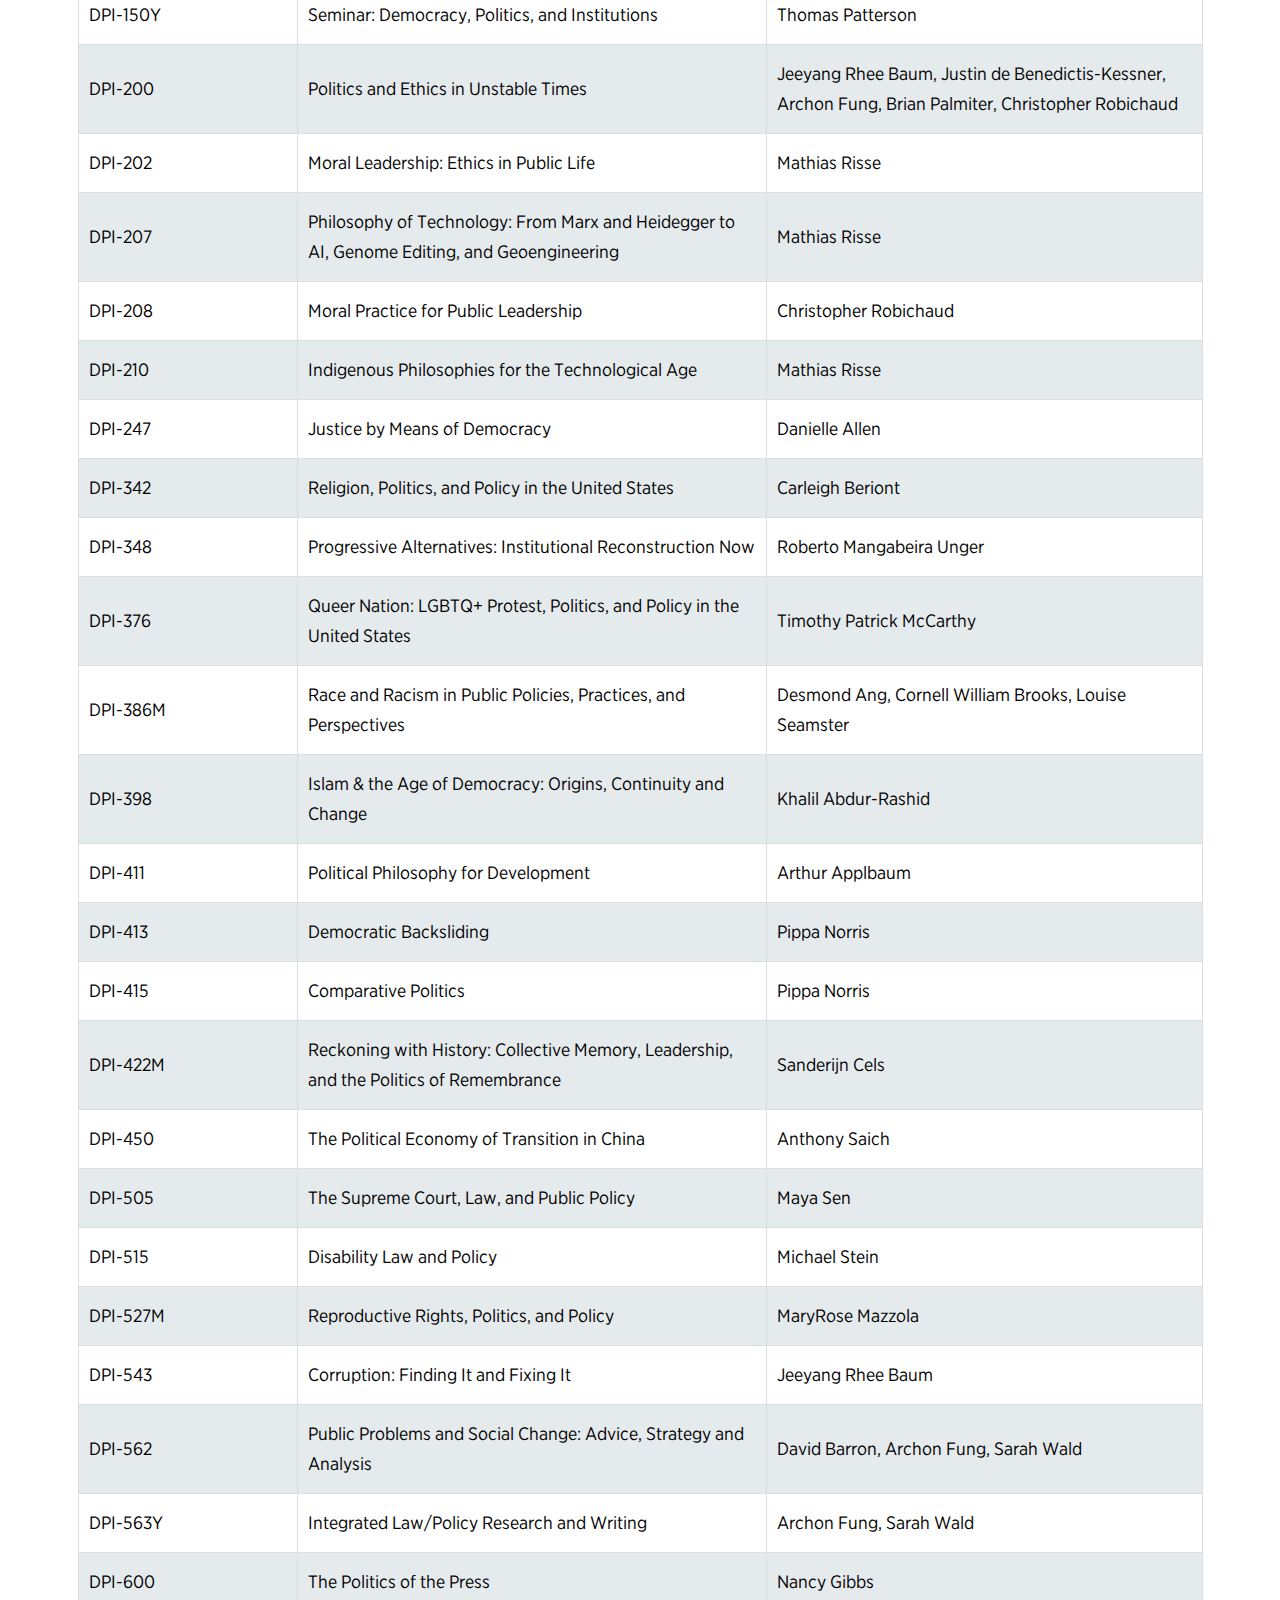
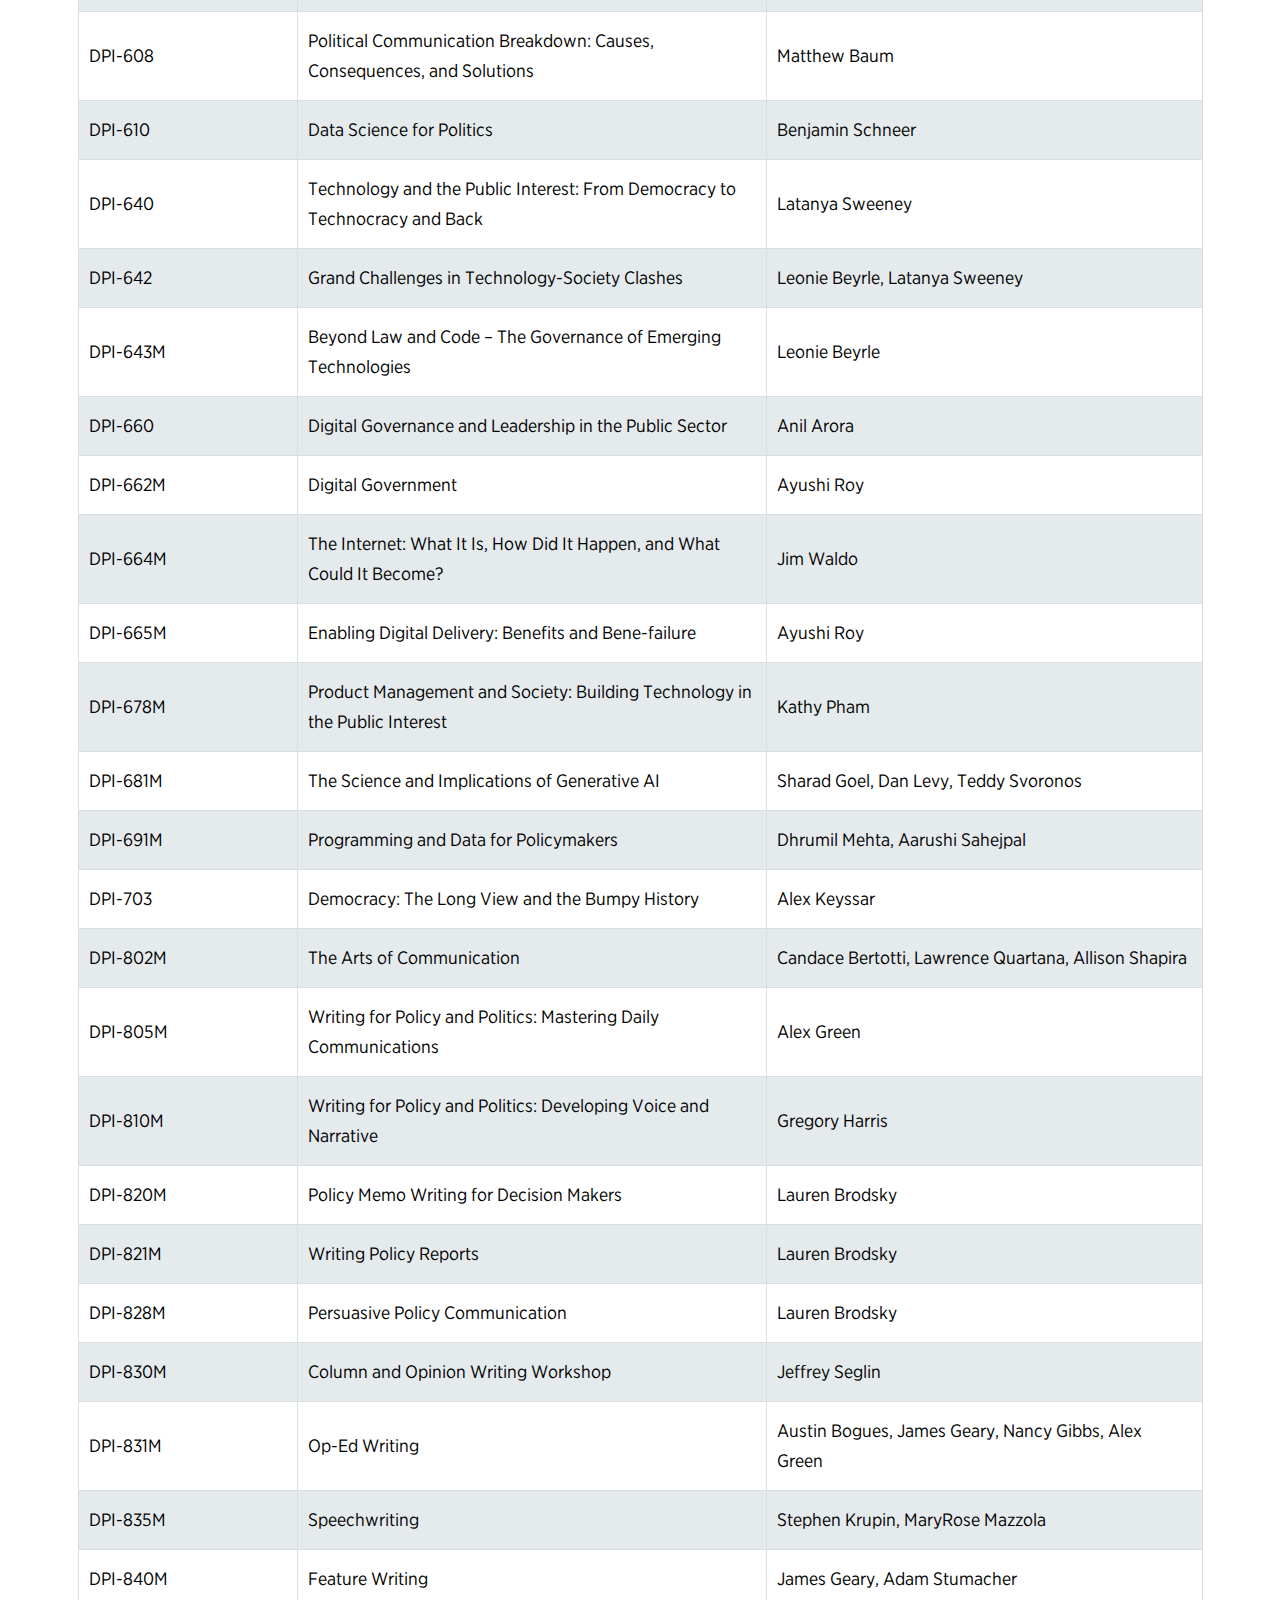
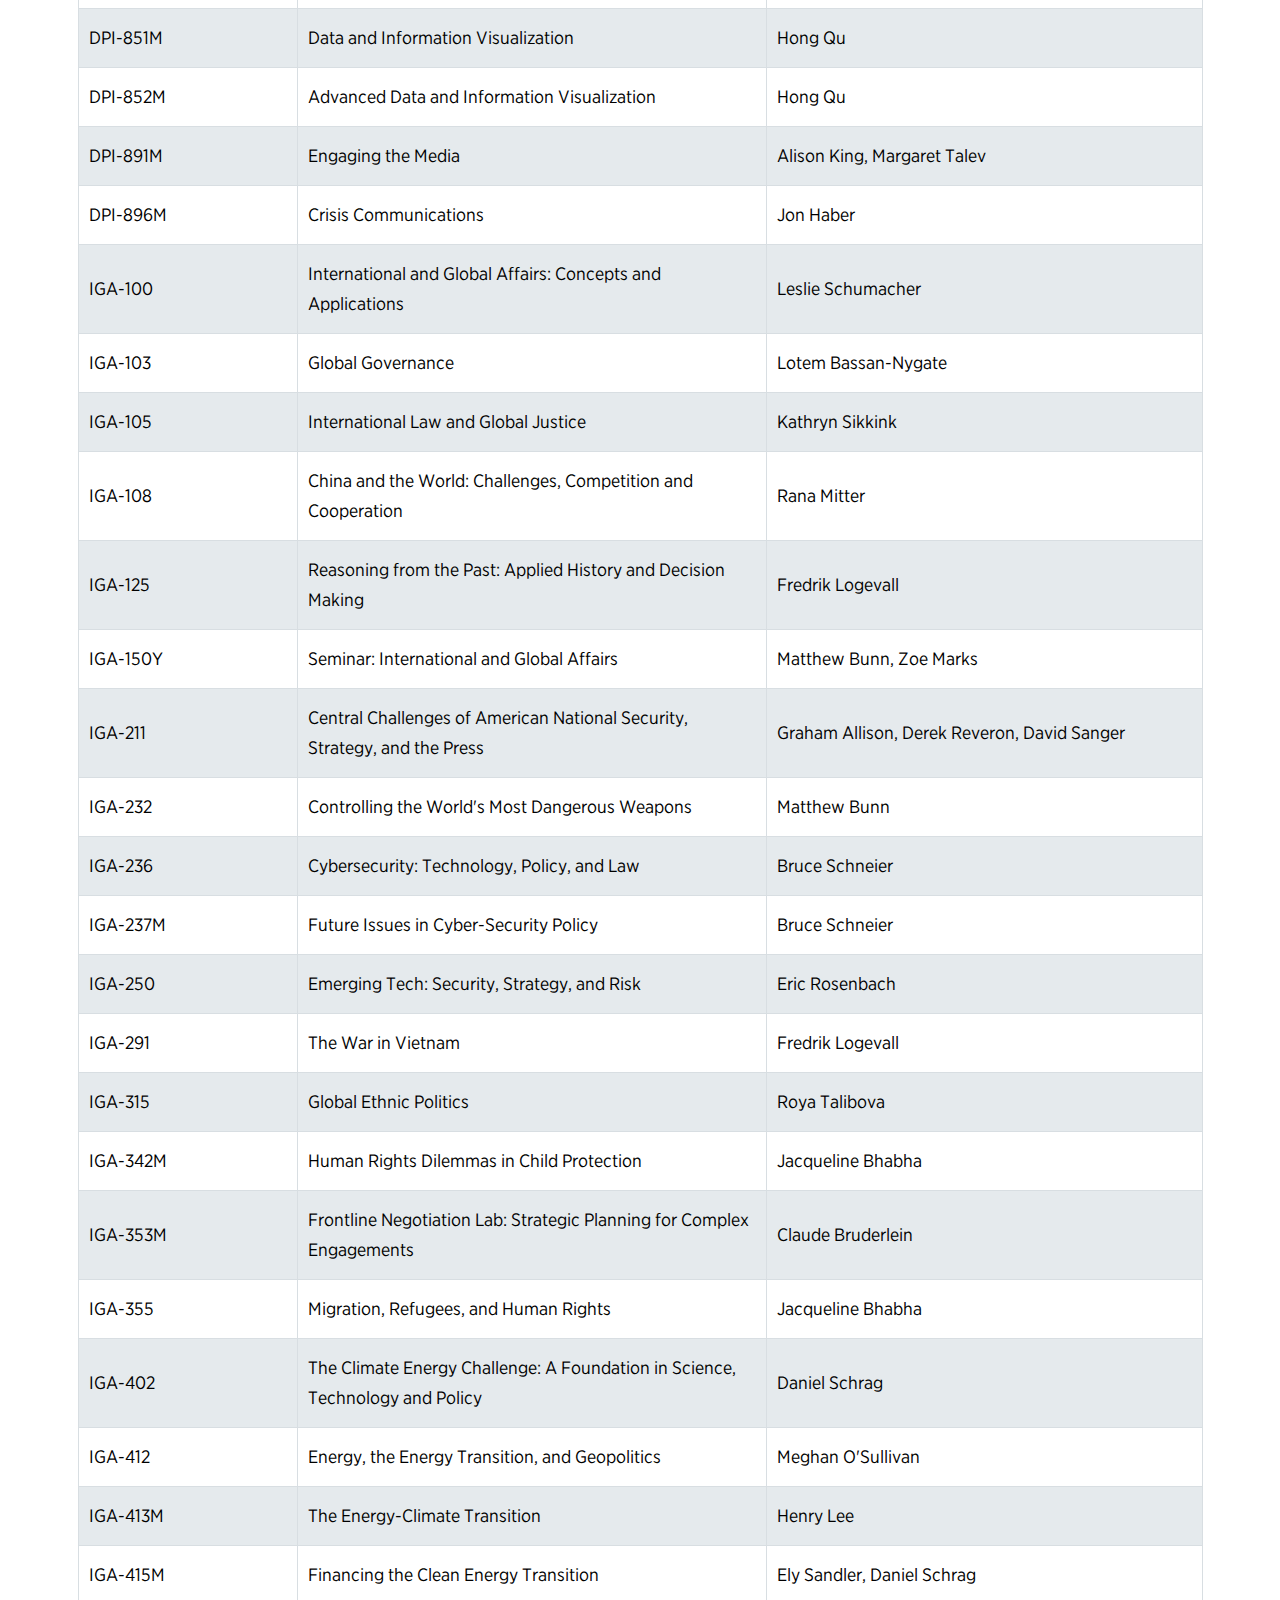
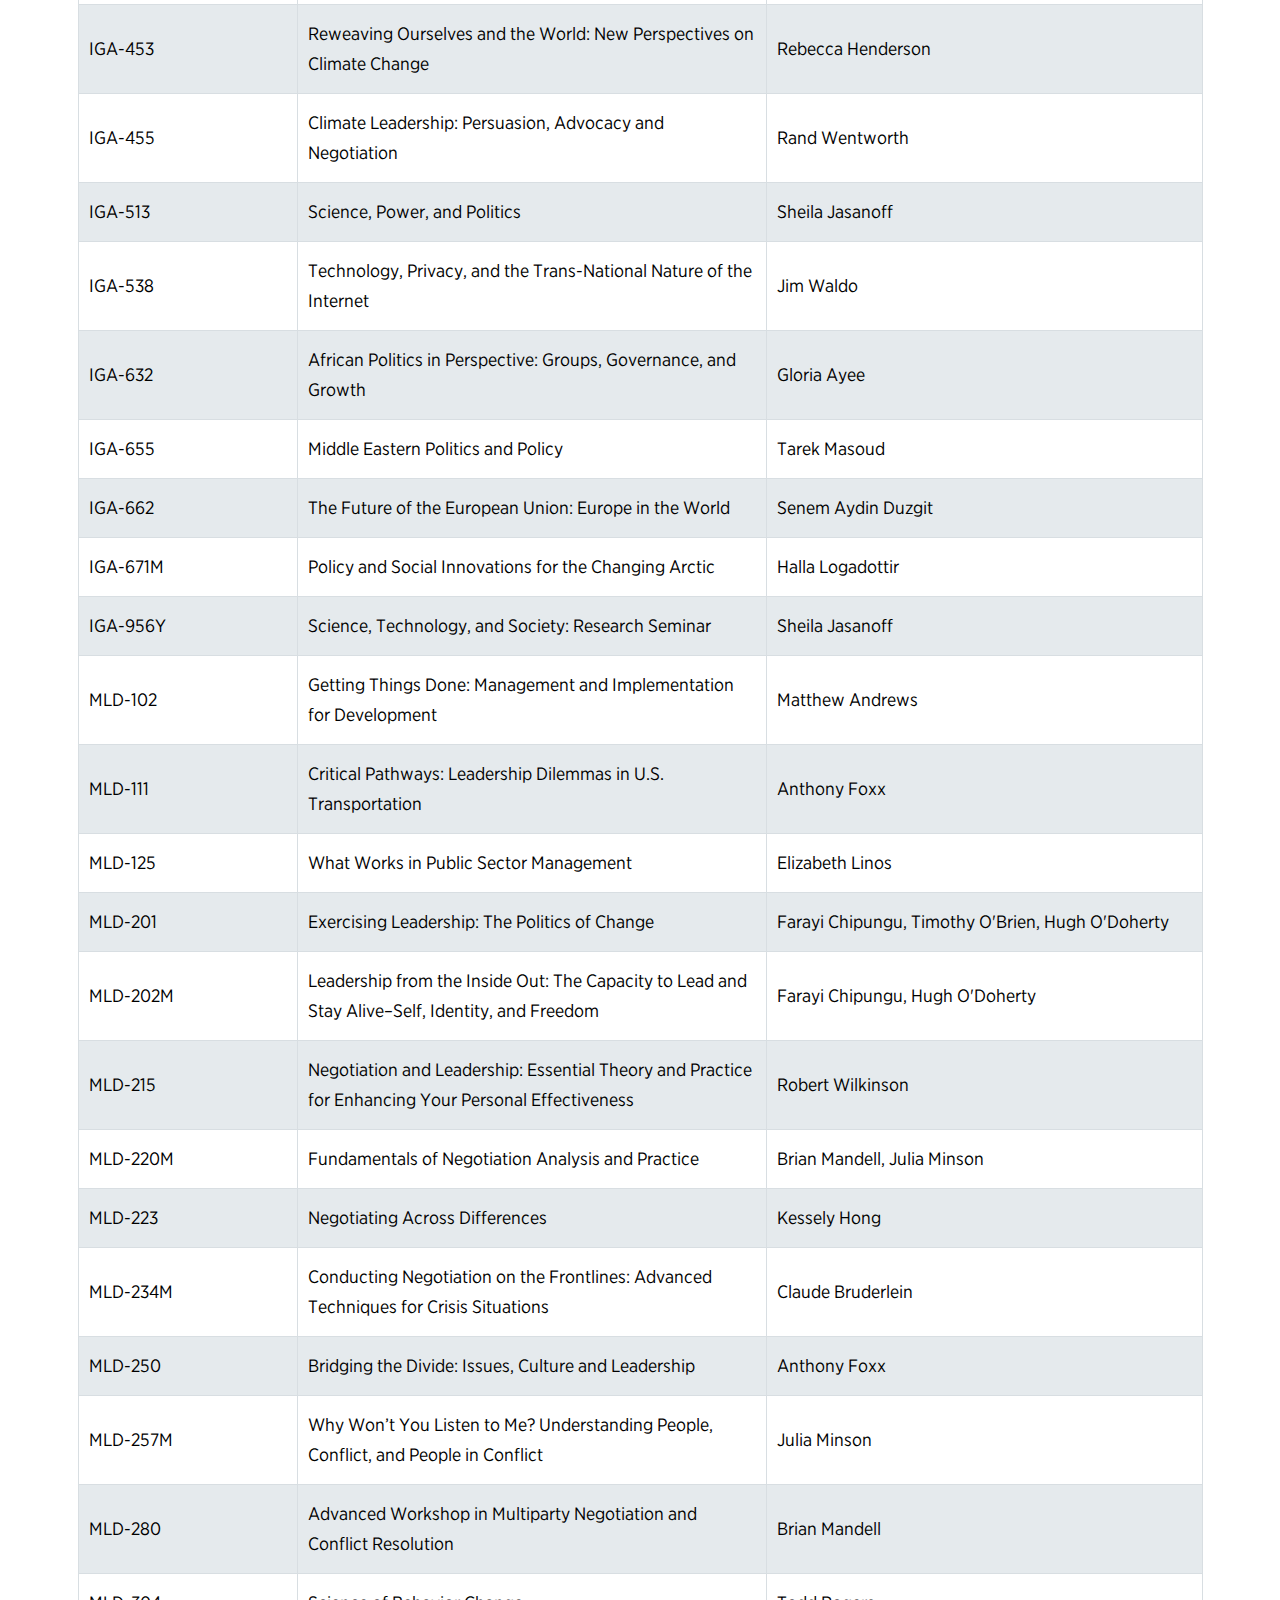
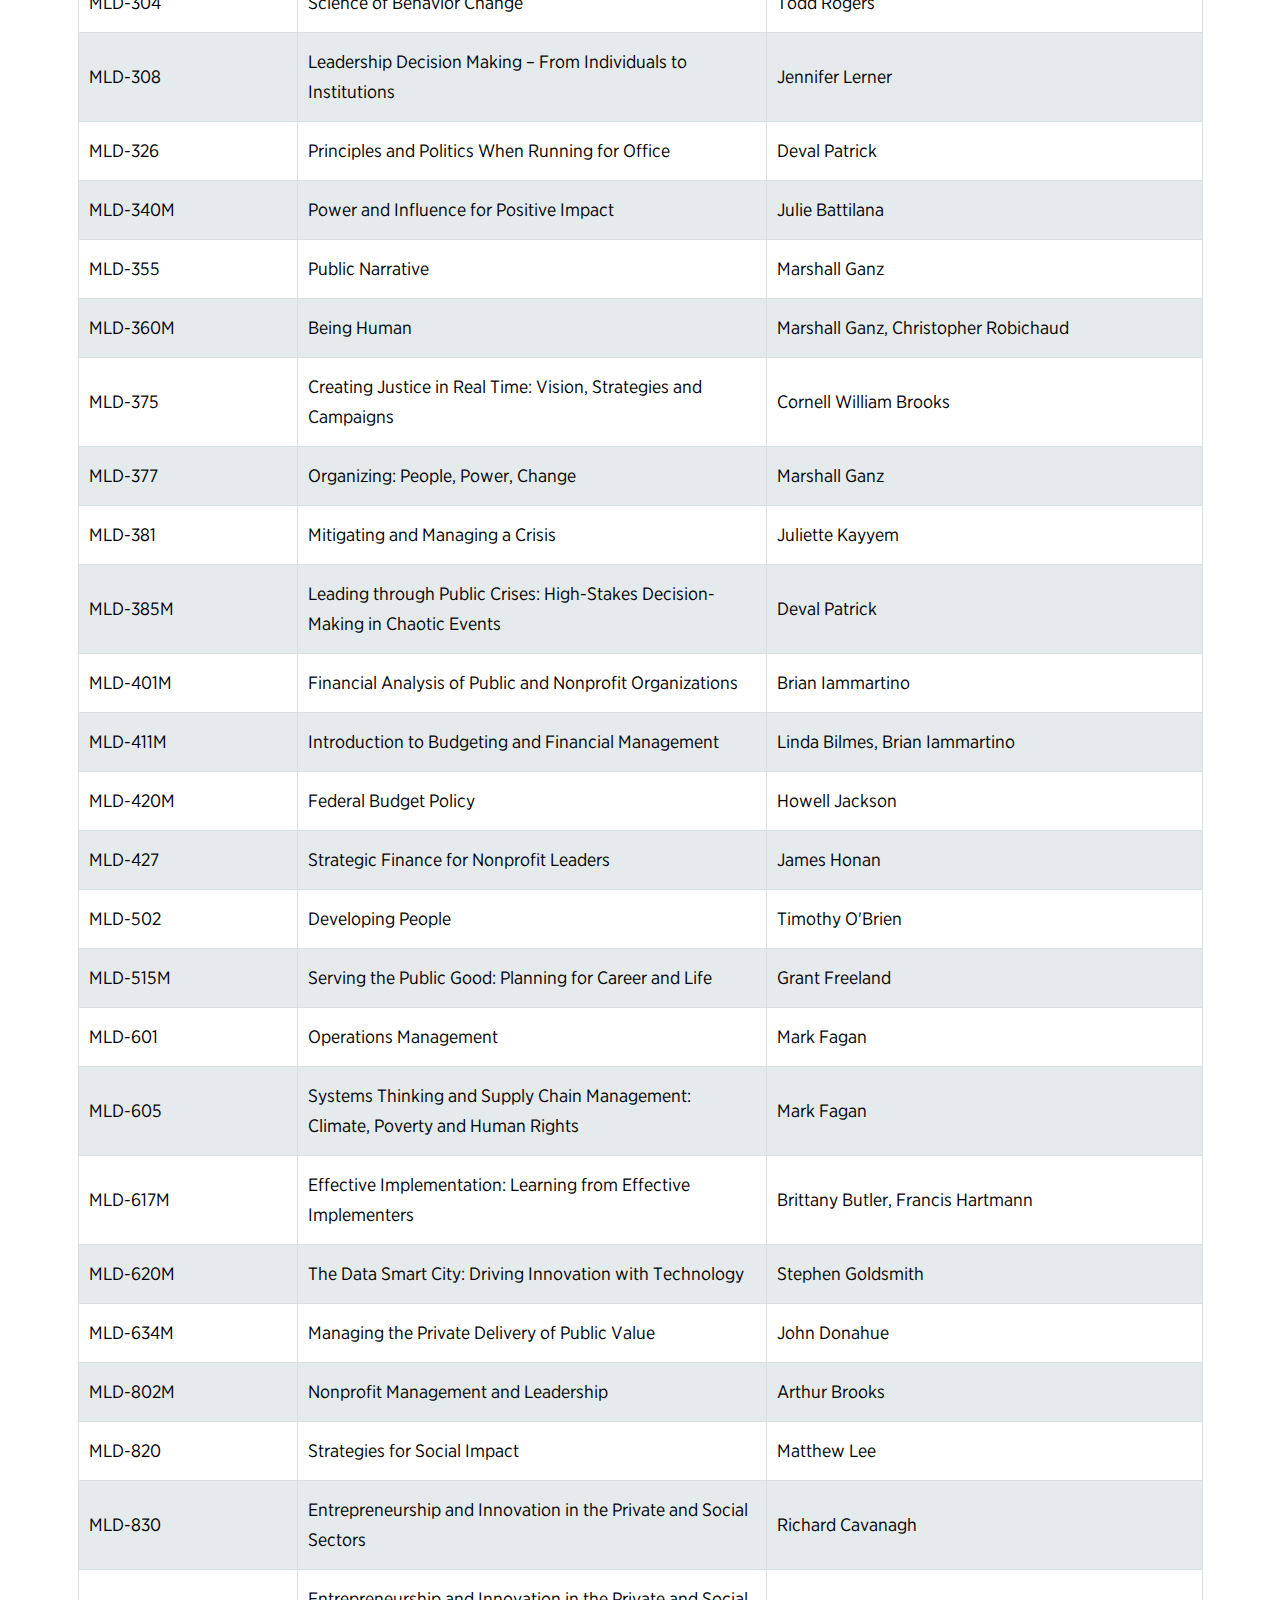
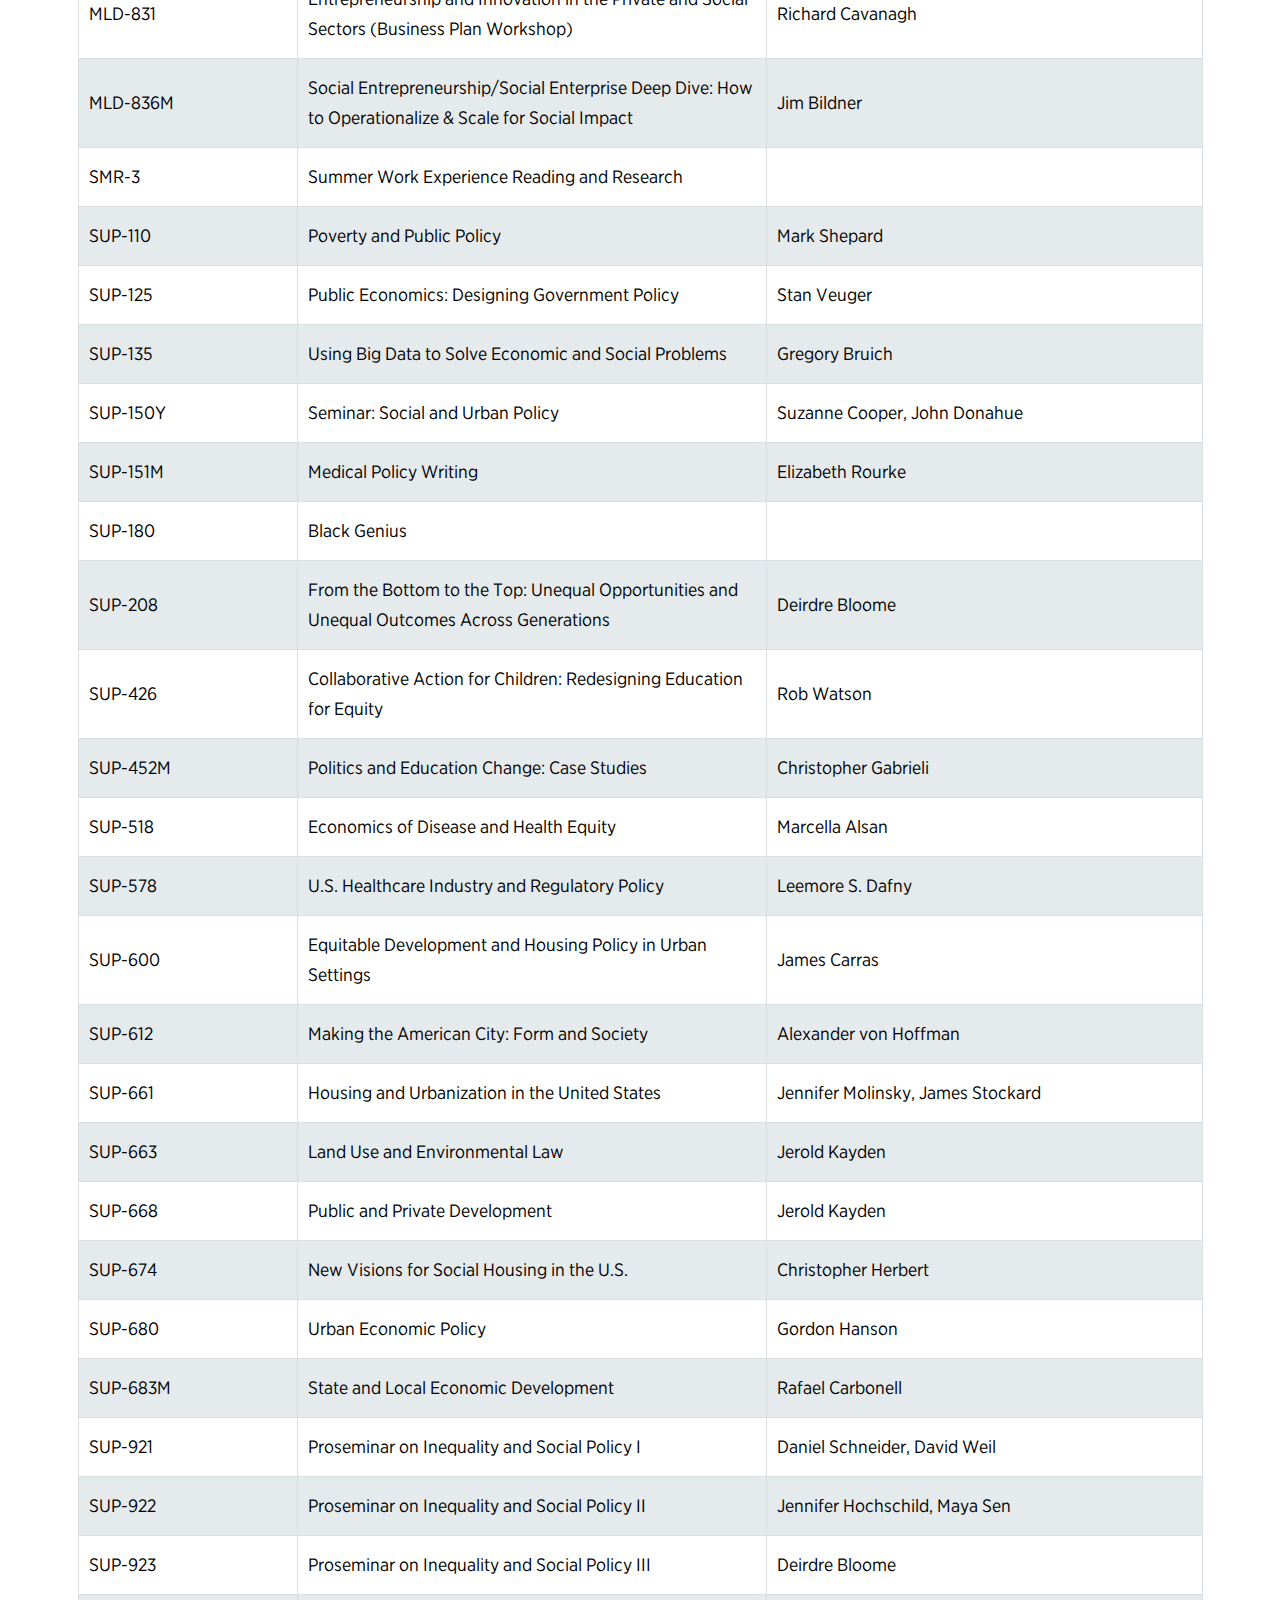
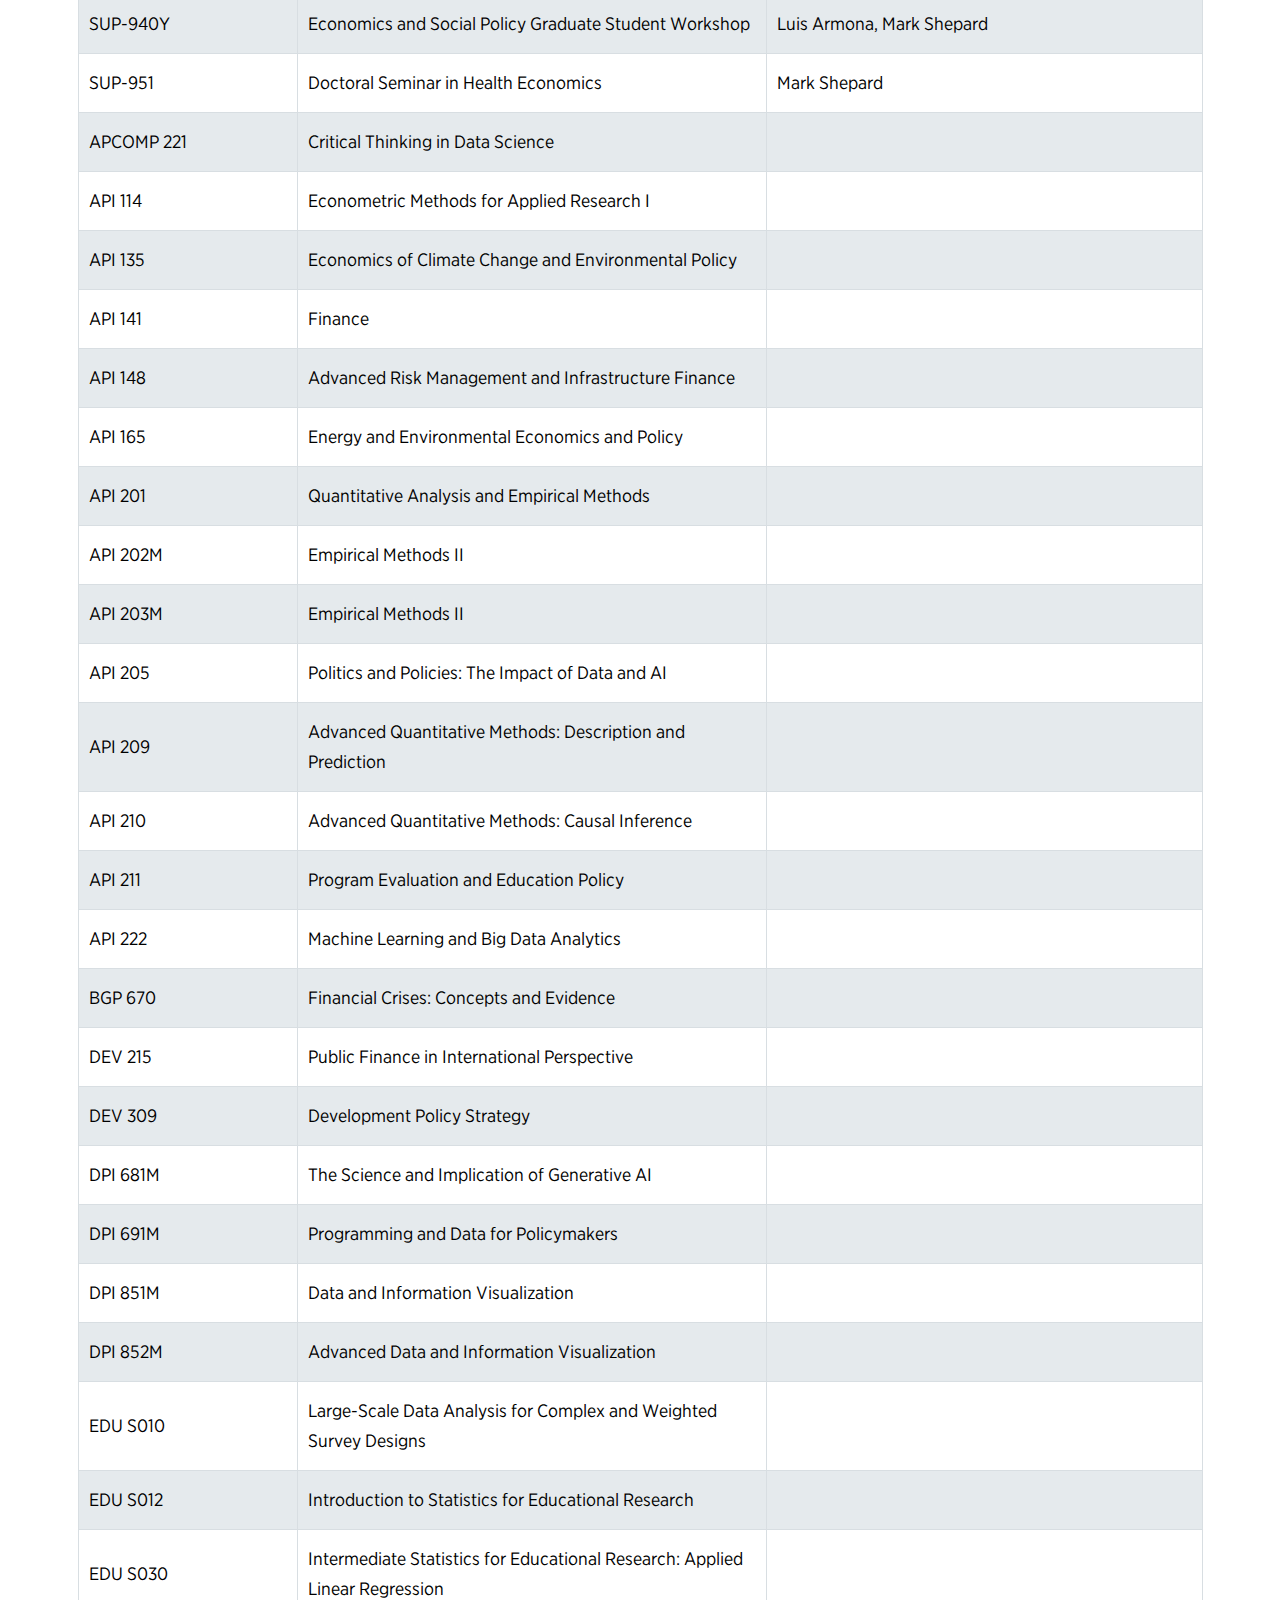
==== commit 44fd7c42: "Fixed the dropdown labels." ====
--- a/index.html
+++ b/index.html
@@ -72,7 +72,7 @@
 <div class="row">
 <div class="col-md-3 mb-3 mb-md-0">
 <select id="stem-register" class="form-select">
-<option value="">STEM</option>
+<option value="">STEM Groups</option>
 <option value="Group A - Quantitative Analysis">Group A - Quantitative Analysis</option>
 <option value="Group B - Research Methods">Group B - Research Methods</option>
 </select>
@@ -81,7 +81,7 @@
 <div class="col-md-3 mb-3 mb-md-0">
 <select id="cross-register" class="form-select">
 <option value="">Cross Registration</option>
-<option value="Yes">Available</option>
+<option value="Yes">Available for Cross Registration</option>
 </select>
 </div>
 
@@ -132,7 +132,7 @@
 <img src="images/Group_M_Team_Manish.jpg" alt="Manish Maheshwari" class="profile-img">
 <div class="profile-info">
 <h2>Manish Maheshwari</h2>
-<p>Co-founder and Policy Expert</p>
+<p>Scrum Master</p>
 <p>mmaheshwari@hks.harvard.edu</p>
 </div>
 </div>
@@ -140,7 +140,7 @@
 <img src="images/Group_M_Team_Nick.jpg" alt="Nick Maynes" class="profile-img">
 <div class="profile-info">
 <h2>Nick Maynes</h2>
-<p>Scrum Master</p>
+<p>Team Member</p>
 <p>nickmaynes@hks.harvard.edu</p>
 </div>
 </div>
@@ -148,7 +148,7 @@
 <img src="images/Group_M_Team_Karan.jpg" alt="Karan Takhar" class="profile-img">
 <div class="profile-info">
 <h2>Karan Takhar</h2>
-<p>Marketing Director</p>
+<p>Team Member</p>
 <p>ktakhar@hks.harvard.edu</p>
 </div>
 </div>
@@ -156,7 +156,7 @@
 <img src="images/Group_M_Team_Dagim.jpg" alt="Dagim Gebrie" class="profile-img">
 <div class="profile-info">
 <h2>Dagim Gebrie</h2>
-<p>Chief Technical Officer</p>
+<p>Management</p>
 <p>dagimgebrie@college.harvard.edu</p>
 </div>
 </div>
@@ -164,7 +164,7 @@
 <img src="images/Group_M_Team_Lou.jpg" alt="Lou McDonald" class="profile-img">
 <div class="profile-info">
 <h2>Lou McDonald</h2>
-<p>Just a Guy</p>
+<p>Product Owner</p>
 <p>loumcdonald@cyber.harvard.edu</p> 
 </div>
 </div>
@@ -189,21 +189,21 @@
 <!-- Links -->
 <div class="col-md-4 text-start">
 <ul class="list-unstyled">
-<li><a href="/educational-programs/masters-programs" class="text-dark">Master’s Programs</a></li>
-<li><a href="/executive-education" class="text-dark">Executive Education</a></li>
-<li><a href="/educational-programs/doctoral-programs" class="text-dark">Doctoral Programs</a></li>
-<li><a href="/educational-programs/public-leadership-credential" class="text-dark">Public Leadership Credential</a></li>
-<li><a href="/admissions-aid/masters-program-admissions/admissions-events" class="text-dark">Admissions Events</a></li>
+<li><a href="https://www.hks.harvard.edu/educational-programs/masters-programs" class="text-dark">Master’s Programs</a></li>
+<li><a href="https://www.hks.harvard.edu/executive-education" class="text-dark">Executive Education</a></li>
+<li><a href="https://www.hks.harvard.edu/educational-programs/doctoral-programs" class="text-dark">Doctoral Programs</a></li>
+<li><a href="https://www.hks.harvard.edu/educational-programs/public-leadership-credential" class="text-dark">Public Leadership Credential</a></li>
+<li><a href="https://www.hks.harvard.edu/admissions-aid/masters-program-admissions/admissions-events" class="text-dark">Admissions Events</a></li>
 <li><a href="https://community.alumni.harvard.edu/give/16039598" class="text-dark">Give Now</a></li>
-<li><a href="/more/alumni" class="text-dark">Alumni</a></li>
-<li><a href="/more/about/leadership-administration/human-resources" class="text-dark">Jobs</a></li>
+<li><a href="https://www.hks.harvard.edu/more/alumni" class="text-dark">Alumni</a></li>
+<li><a href="https://www.hks.harvard.edu/more/about/leadership-administration/human-resources" class="text-dark">Jobs</a></li>
 </ul>
 </div>
 <!-- Policies and Social Links -->
 <div class="col-md-4 text-start">
 <ul class="list-unstyled">
-<li><a href="/contact-us" class="text-dark">Contact Us</a></li>
-<li><a href="/more/about/policies/privacy-statement" class="text-dark">Privacy</a></li>
+<li><a href="https://www.hks.harvard.edu/contact-us" class="text-dark">Contact Us</a></li>
+<li><a href="https://www.hks.harvard.edu/more/about/policies/privacy-statement" class="text-dark">Privacy</a></li>
 <li><a href="https://accessibility.harvard.edu/" class="text-dark">Accessibility</a></li>
 <li><a href="https://accessibility.huit.harvard.edu/digital-accessibility-policy" class="text-dark">Digital Accessibility</a></li>
 </ul>
